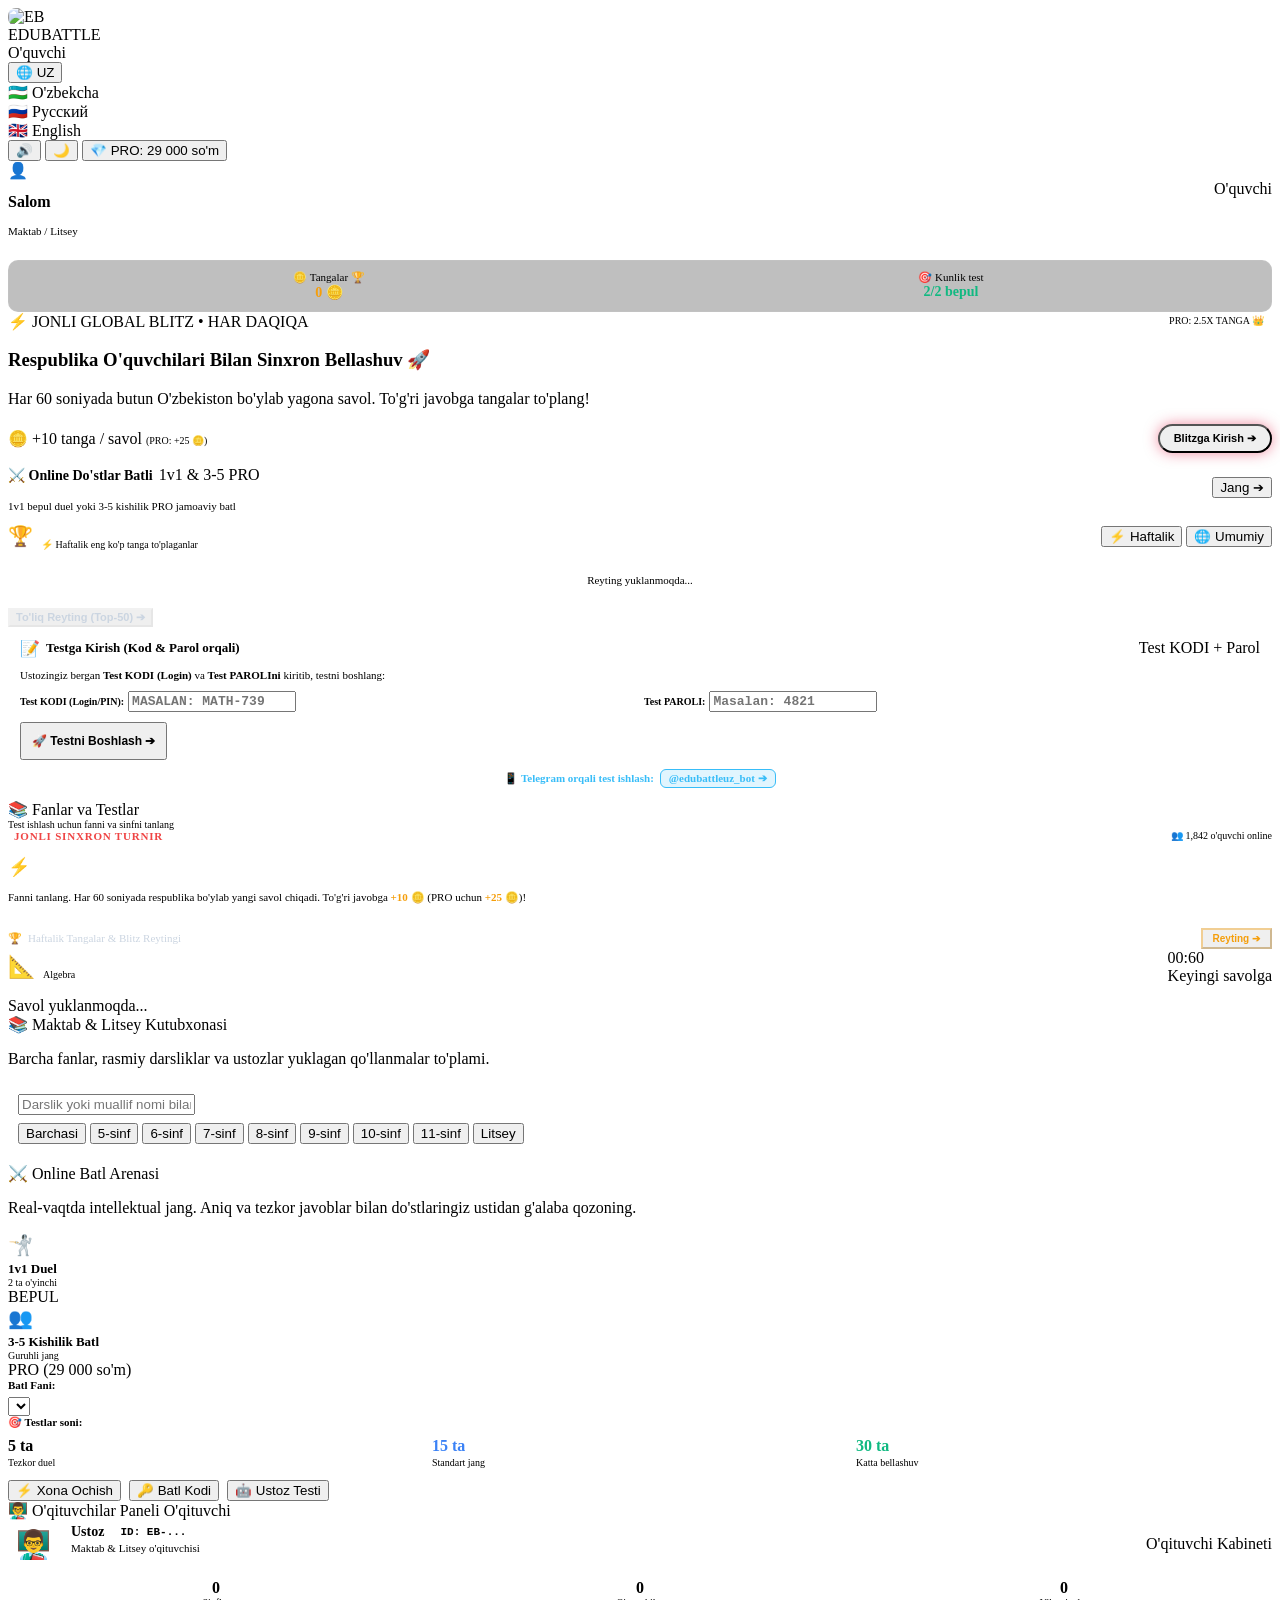
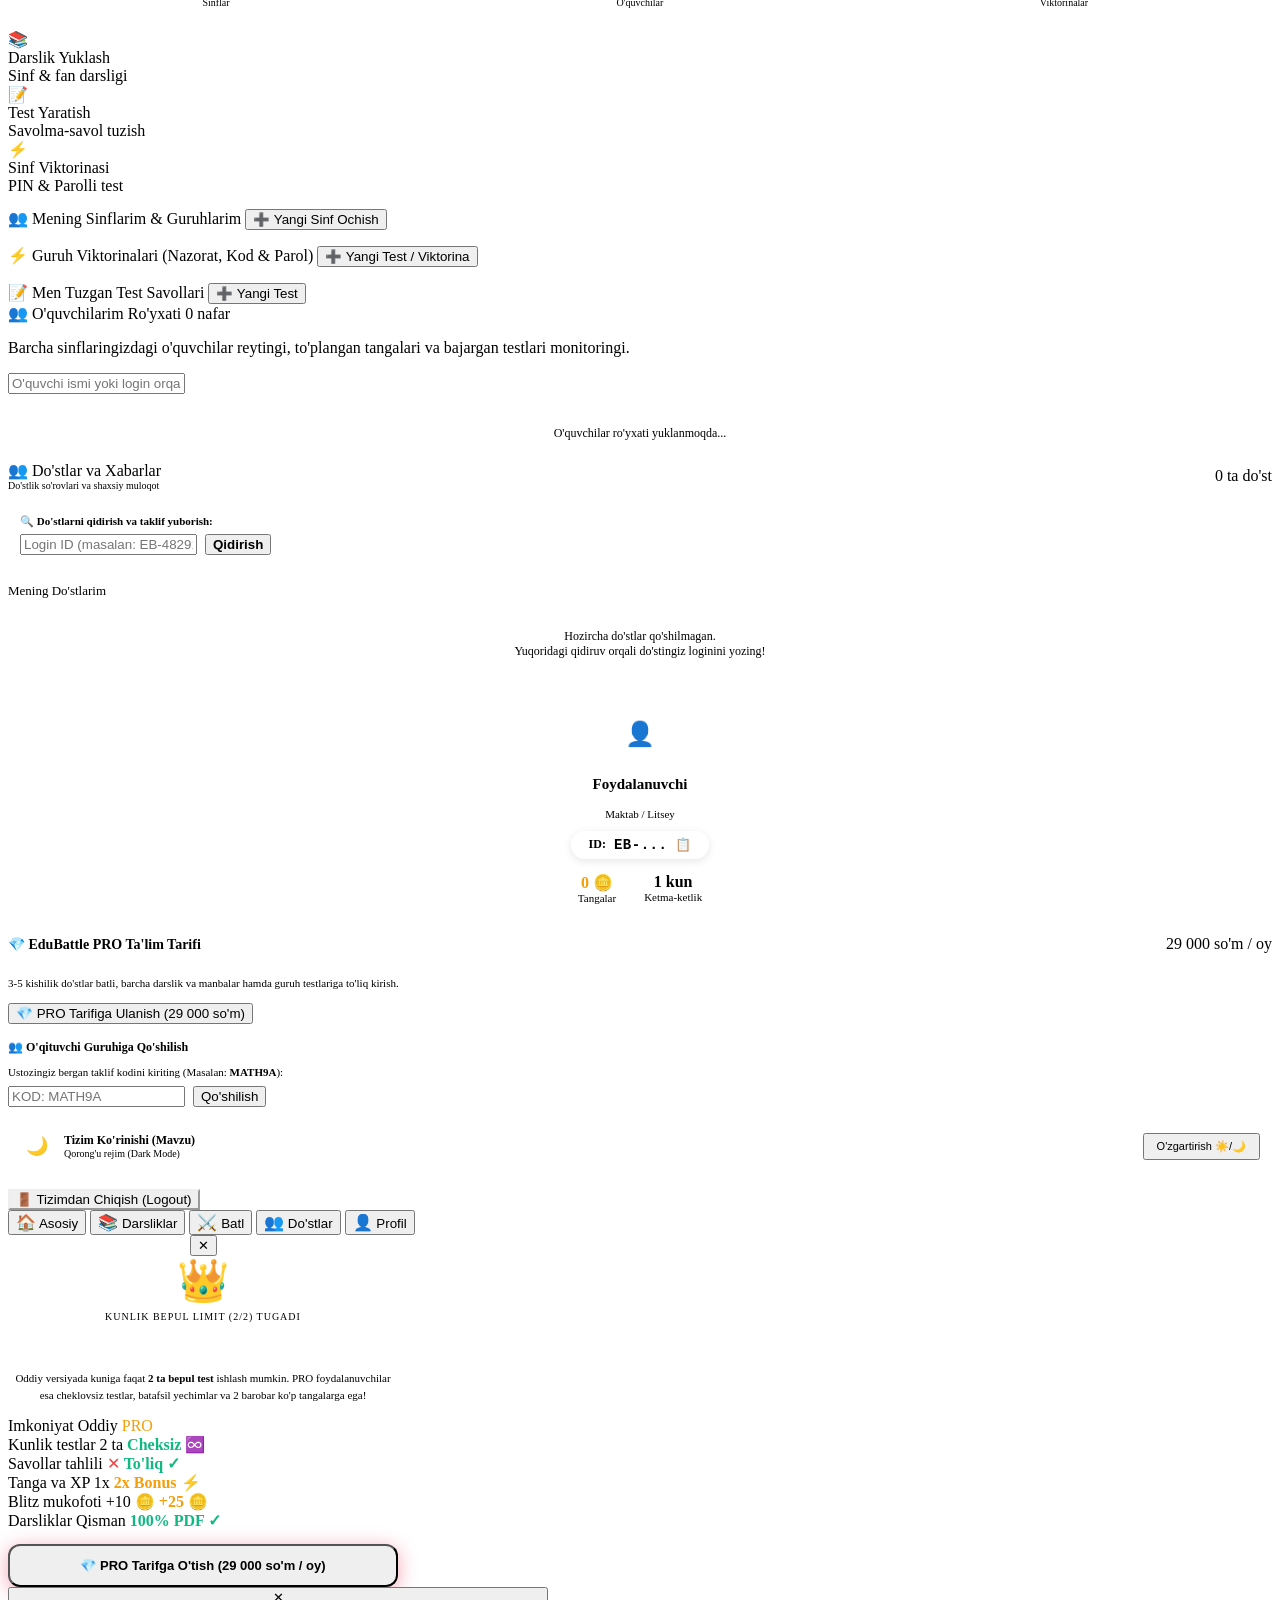
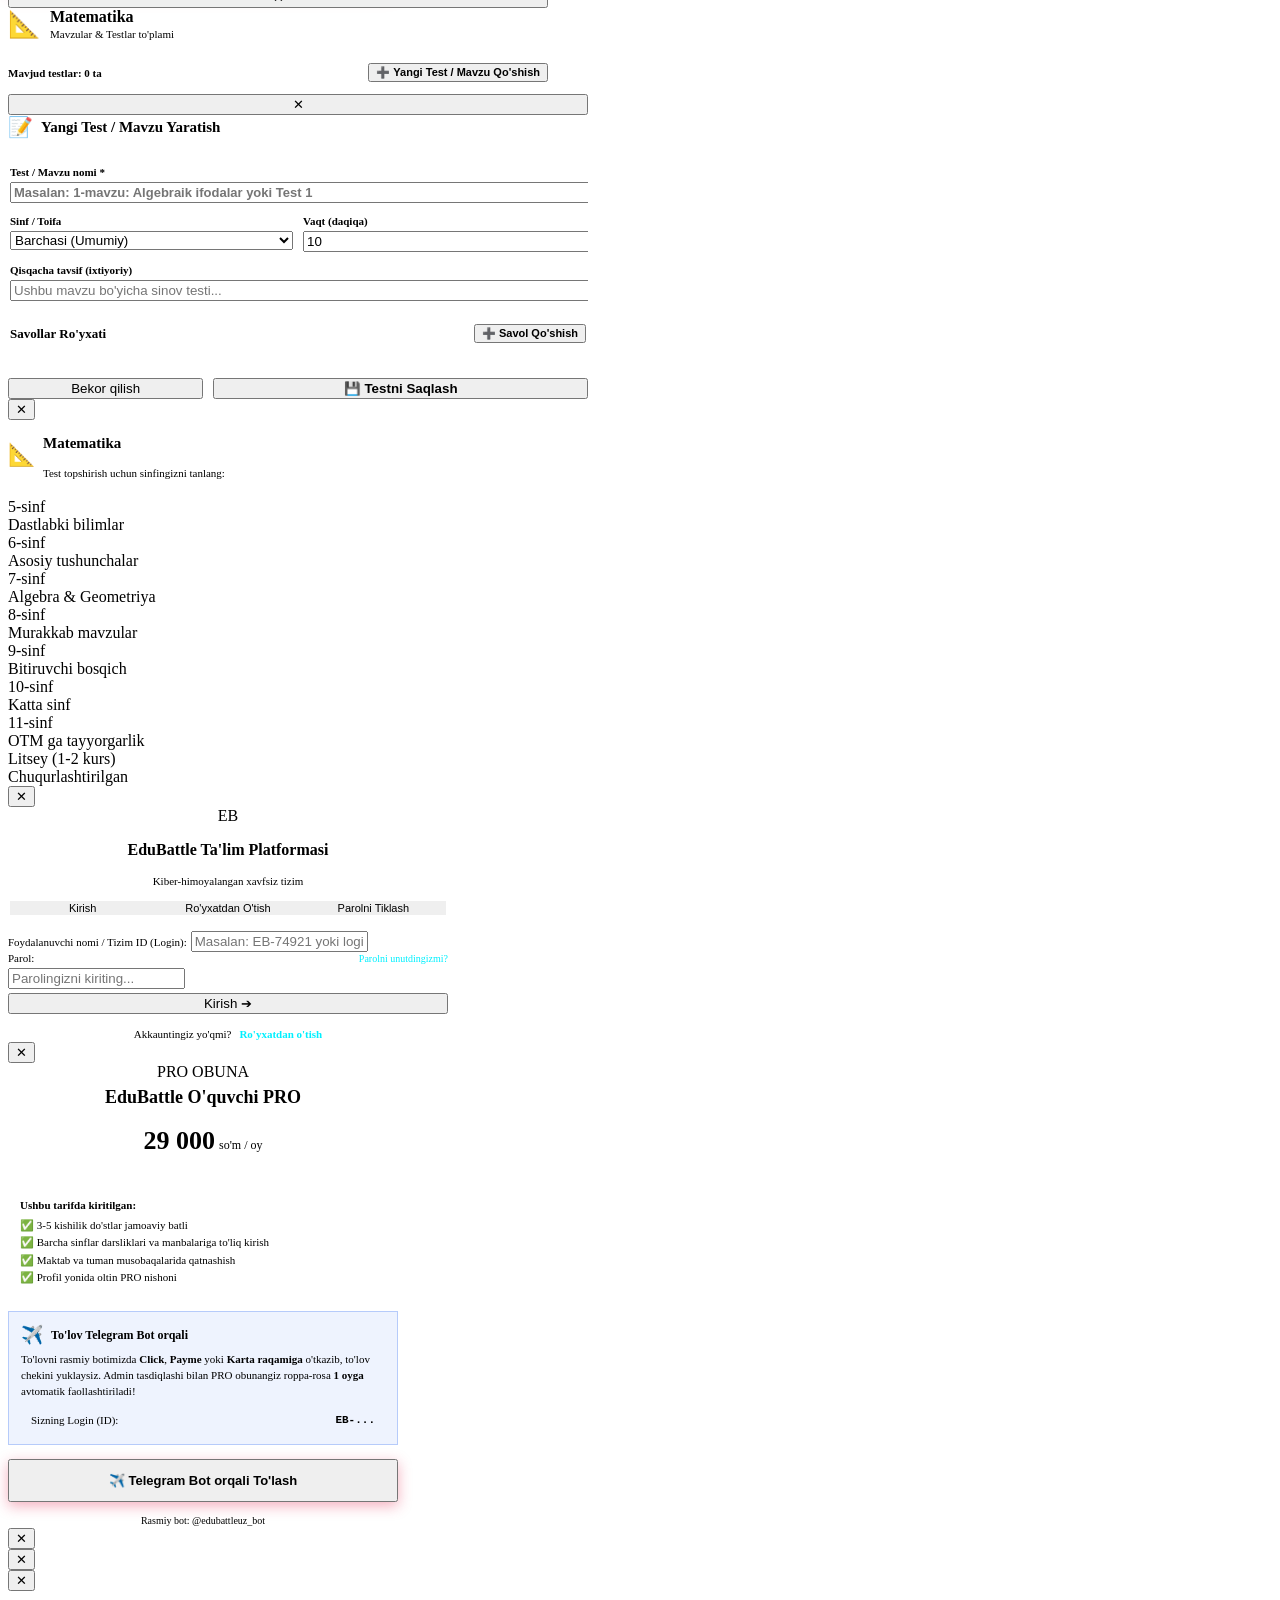
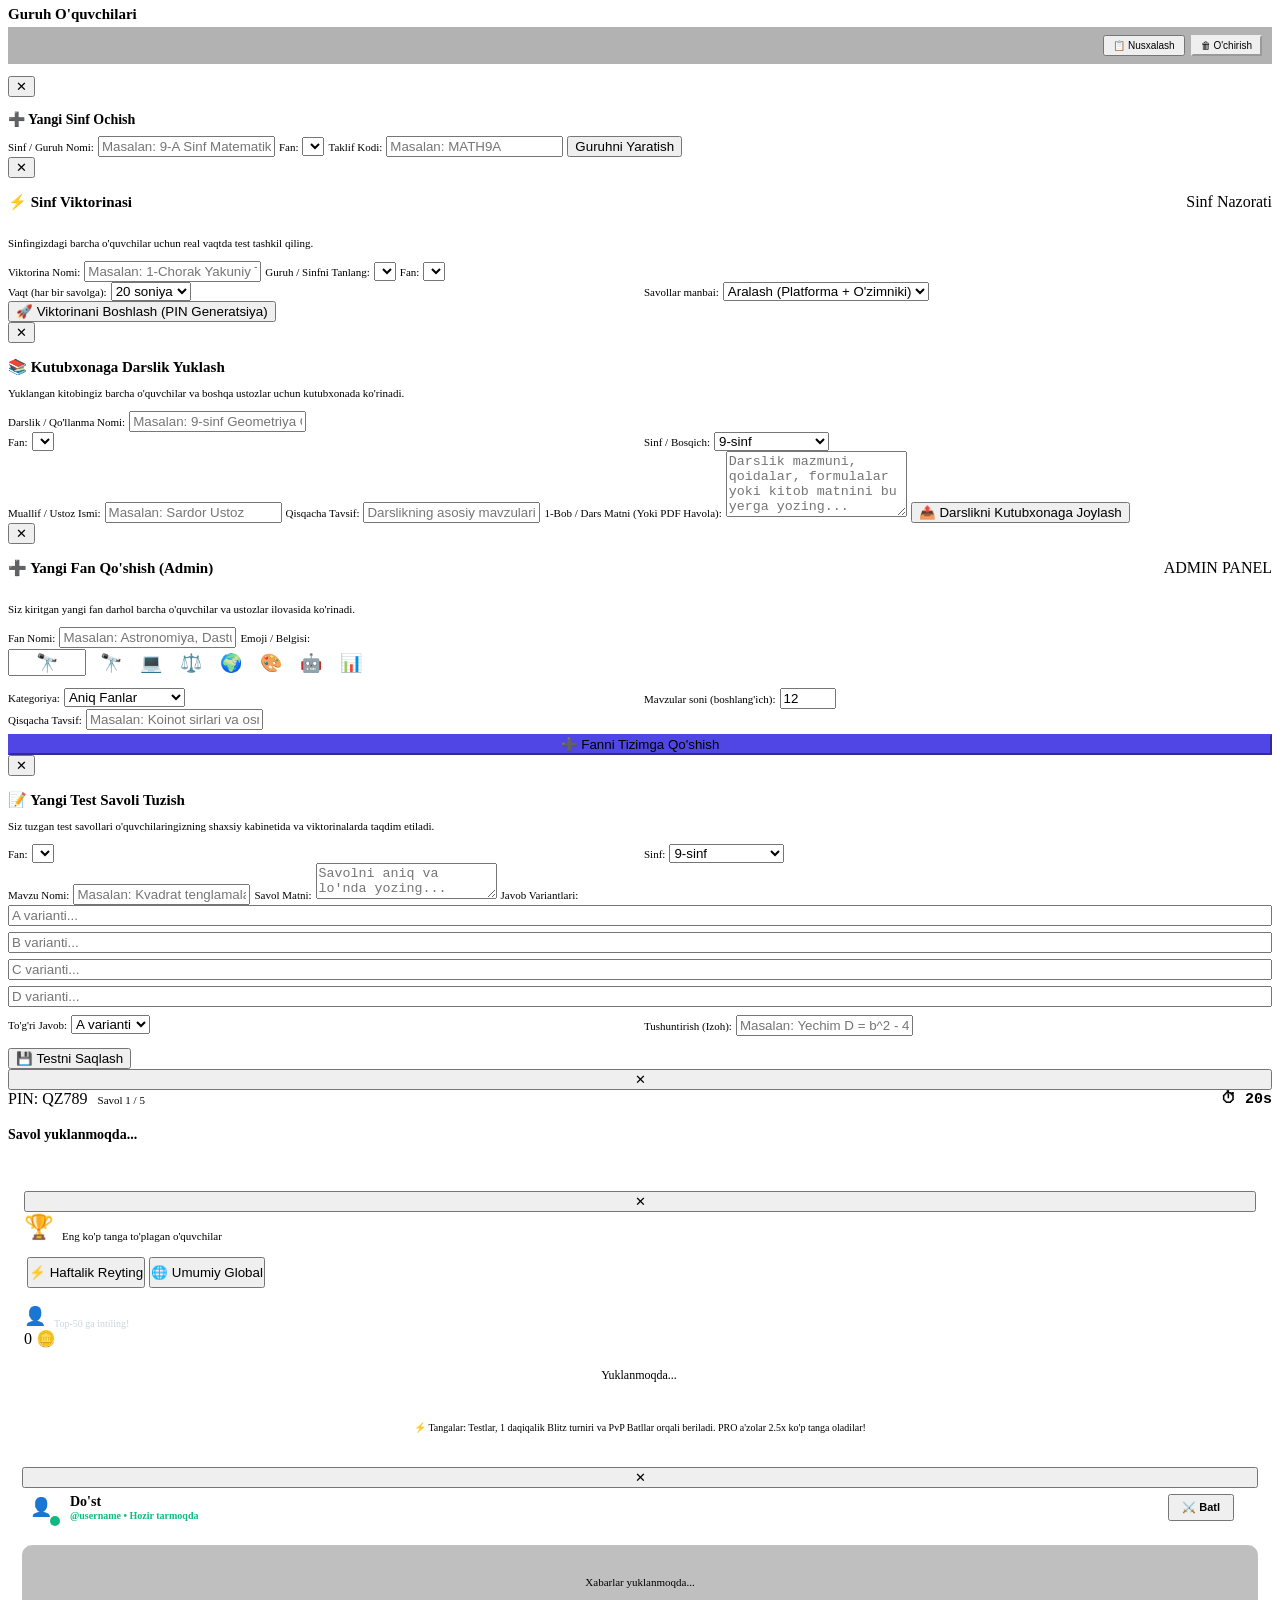
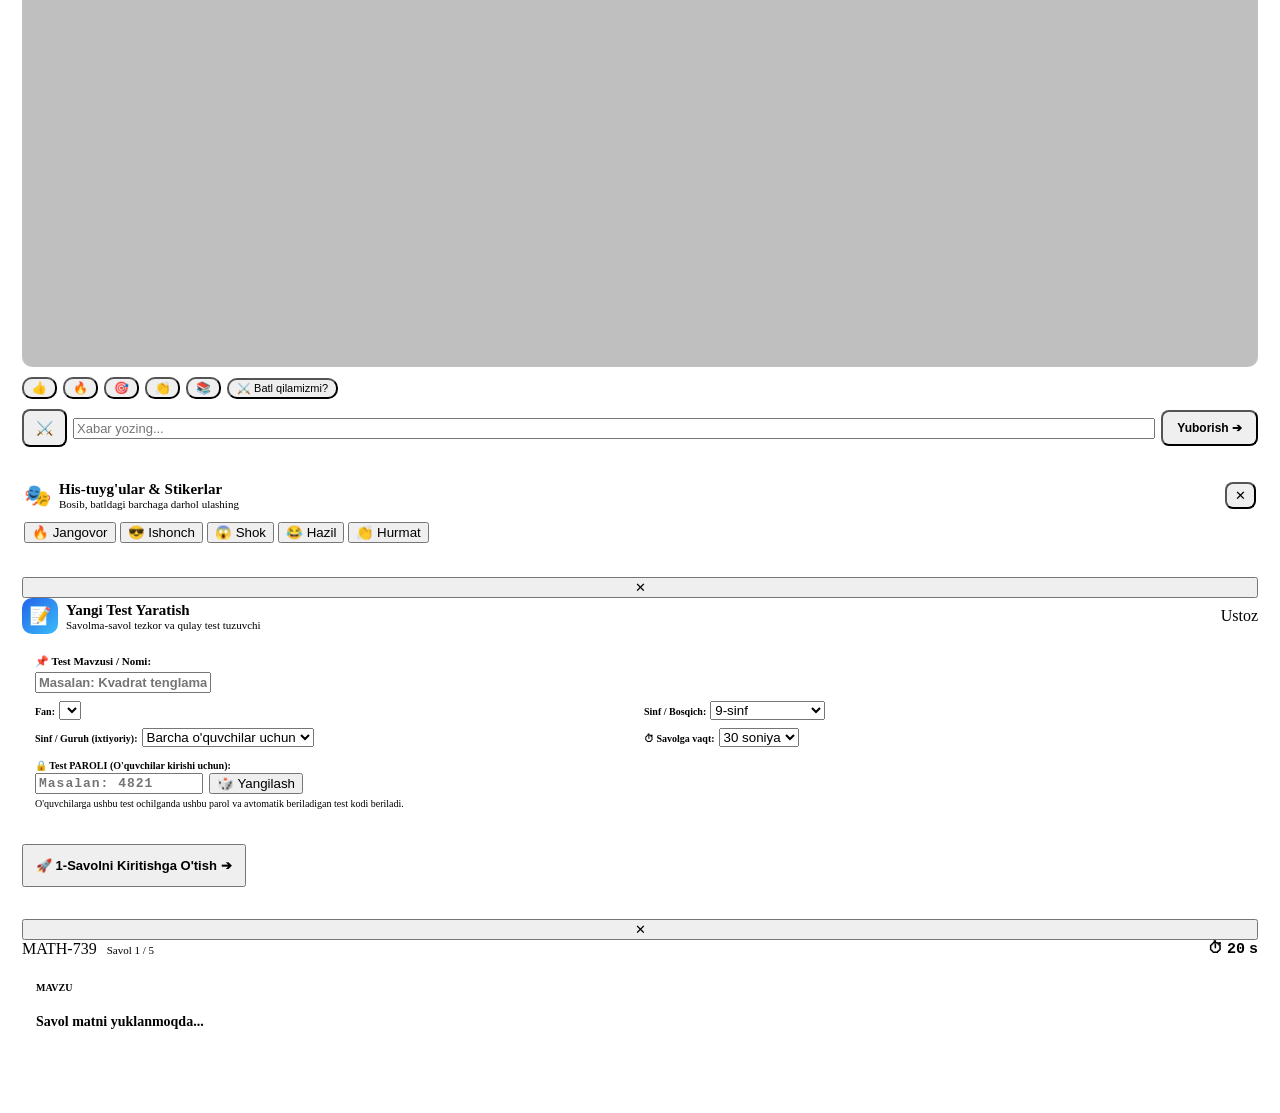
==== frontend/index.html @ 8aec0410 "Allow students to choose 5, 15, or 30 questions for battles in Batl section" ====
<!DOCTYPE html>
<html lang="uz">
<head>
  <meta charset="UTF-8">
  <meta name="viewport" content="width=device-width, initial-scale=1.0, maximum-scale=1.0, user-scalable=no, viewport-fit=cover">
  <title>EduBattle - Maktab & Litsey Ta'lim Tizimi</title>

  <!-- PWA & Mobile Meta Tags -->
  <link rel="manifest" href="/manifest.json">
  <meta name="theme-color" content="#090a0f">
  <meta name="apple-mobile-web-app-capable" content="yes">
  <meta name="apple-mobile-web-app-status-bar-style" content="black-translucent">
  <meta name="apple-mobile-web-app-title" content="EduBattle">
  <link rel="apple-touch-icon" href="/icons/icon-192.png">
  <link rel="icon" type="image/png" href="/icons/icon-192.png">

  <!-- Minimalist Modern Stylesheet (Red/Black/Green) -->
  <link rel="stylesheet" href="/css/style.css?v=20261111_1040">

  <!-- Telegram WebApp SDK -->
  <script src="https://telegram.org/js/telegram-web-app.js"></script>
  <script>
    // Immediate early theme application to prevent flash of wrong theme
    (function() {
      try {
        var savedTheme = localStorage.getItem('edubattle_theme') || 'dark';
        document.documentElement.setAttribute('data-theme', savedTheme);
      } catch (e) {}
    })();

    // Force unregister stale service workers and clear browser caches immediately
    if ('serviceWorker' in navigator) {
      navigator.serviceWorker.getRegistrations().then(function(registrations) {
        for (var r of registrations) r.unregister();
      });
    }
    if ('caches' in window) {
      caches.keys().then(function(names) {
        for (var name of names) caches.delete(name);
      });
    }

    window.onerror = function(msg, url, line, col, error) {
      console.error("Global JS Error:", msg, "at", url, ":", line, ":", col);
      var errBox = document.getElementById('debugErrorBanner');
      if (!errBox) {
        errBox = document.createElement('div');
        errBox.id = 'debugErrorBanner';
        errBox.style = "position:fixed;bottom:0;left:0;right:0;background:#e11d48;color:#fff;padding:8px 12px;z-index:999999;font-size:11px;font-family:monospace;border-top:2px solid #fff;";
        document.body.appendChild(errBox);
      }
      errBox.textContent = "⚠️ Xatolik: " + msg + " (" + (url ? url.split('/').pop() : '') + ":" + line + ")";
    };
  </script>

  <style id="antiNetlifyWatermark">
    #nl-badge-frame,
    iframe[id*="nl-badge"],
    iframe[src*="netlify"],
    div[id*="netlify"],
    div[class*="netlify"],
    .netlify-badge,
    [data-netlify-badge],
    netlify-drawer,
    #netlify-drawer,
    [class*="netlify-drawer"],
    [id*="netlify-feedback"],
    [class*="netlify-feedback"] {
      display: none !important;
      visibility: hidden !important;
      opacity: 0 !important;
      pointer-events: none !important;
      width: 0 !important;
      height: 0 !important;
      position: absolute !important;
      top: -9999px !important;
      left: -9999px !important;
      z-index: -999999 !important;
    }
  </style>
  <script id="antiNetlifyScript">
    (function() {
      function removeNetlifyBadge() {
        var sels = [
          '#nl-badge-frame',
          'iframe[id*="nl-badge"]',
          'iframe[src*="netlify"]',
          'div[id*="netlify"]',
          'div[class*="netlify"]',
          '.netlify-badge',
          '[data-netlify-badge]',
          'netlify-drawer',
          '#netlify-drawer',
          '[class*="netlify-drawer"]',
          '[id*="netlify-feedback"]',
          '[class*="netlify-feedback"]'
        ];
        for (var i = 0; i < sels.length; i++) {
          var nodes = document.querySelectorAll(sels[i]);
          for (var j = 0; j < nodes.length; j++) {
            try { nodes[j].remove(); } catch (e) {
              nodes[j].style.setProperty('display', 'none', 'important');
              nodes[j].style.setProperty('visibility', 'hidden', 'important');
              nodes[j].style.setProperty('opacity', '0', 'important');
              nodes[j].style.setProperty('pointer-events', 'none', 'important');
            }
          }
        }
      }
      removeNetlifyBadge();
      if (document.readyState === 'loading') {
        document.addEventListener('DOMContentLoaded', removeNetlifyBadge);
      }
      window.addEventListener('load', removeNetlifyBadge);
      try {
        var obs = new MutationObserver(removeNetlifyBadge);
        obs.observe(document.documentElement, { childList: true, subtree: true });
      } catch (e) {}
    })();
  </script>

</head>
<body>

  <div class="app-wrapper">
    <div class="phone-container">
      
      <!-- App Header with Global Back Button -->
      <header class="app-header">
        <div style="display:flex; align-items:center; gap:8px;">
          <button id="appGlobalBackBtn" class="btn-back-nav" onclick="goBackHistory()" style="display:none;" title="Ortga qaytish">
            <span data-i18n="btn_back">‹ Ortga</span>
          </button>
          <div class="brand-box" onclick="handleBrandClick()">
            <div class="brand-badge" style="padding:0; overflow:hidden;"><img src="/icons/icon-192.png" alt="EB" style="width:100%; height:100%; border-radius:8px; object-fit:cover;"></div>
            <div>
              <div class="brand-title">EDUBATTLE</div>
              <div class="brand-role-indicator" id="headerRoleBadge" data-i18n="role_student">O'quvchi</div>
            </div>
          </div>
        </div>

        <div class="header-right">
          <!-- Language Selector -->
          <div class="lang-selector-dropdown">
            <button class="lang-btn" onclick="toggleLangDropdown()" id="currentLangBtn" title="Tilni tanlash / Выбор языка / Language">
              🌐 <span id="currentLangLabel">UZ</span>
            </button>
            <div class="lang-dropdown-menu" id="langDropdownMenu">
              <div class="lang-option active" data-lang="uz" onclick="setAppLanguage('uz')">🇺🇿 O'zbekcha</div>
              <div class="lang-option" data-lang="ru" onclick="setAppLanguage('ru')">🇷🇺 Русский</div>
              <div class="lang-option" data-lang="en" onclick="setAppLanguage('en')">🇬🇧 English</div>
            </div>
          </div>

          <!-- Sound / Audio Mute/Unmute Toggle -->
          <button class="header-icon-btn" onclick="toggleAudio()" id="headerAudioBtn" title="Ovoz: Yoqilgan / Sound ON">
            <span id="audioIcon">🔊</span>
          </button>

          <!-- Theme Toggle (Light / Dark) -->
          <button class="header-icon-btn" onclick="toggleTheme()" id="headerThemeBtn" title="Rejim: Qorong'u / Yoruq">
            <span id="themeIcon">🌙</span>
          </button>


          <!-- PRO Tariff Pill -->
          <button class="header-pro-pill" onclick="handleHeaderProClick()" id="headerProPill">
            <span>💎 PRO: <span class="dynamic-pro-price">29 000 so'm</span></span>
          </button>

          <!-- User profile btn -->
          <div class="user-badge-btn" onclick="navigateTo('profile')" title="Mening profilim">
            <span id="headerUserAvatar">👤</span>
          </div>
        </div>
      </header>

      <!-- Main App Content -->
      <main class="app-content">

        <!-- ================= VIEW 1: HOME (DASHBOARD) ================= -->
        <section id="view-home" class="view-section active">
          
          <!-- Student/Teacher Greeting Card -->
          <div class="minimal-card highlight-red">
            <div style="display:flex; justify-content:space-between; align-items:flex-start;">
              <div>
                <h2 style="font-size:16px; font-weight:800; color:var(--text-primary);" id="homeGreetingName">Salom</h2>
                <p style="font-size:11px; color:var(--text-muted); margin-top:2px;" id="homeGreetingMeta">Maktab / Litsey</p>
              </div>
              <span class="tag tag-red" id="homeUserTag">O'quvchi</span>
            </div>

            <!-- Coins & Daily Limit Status -->
            <div style="margin-top:12px; display:grid; grid-template-columns: repeat(2, 1fr); gap:10px; background:rgba(0,0,0,0.25); padding:10px 14px; border-radius:10px; border:1px solid rgba(255,255,255,0.05); text-align:center;">
              <div onclick="showLeaderboardModal('weekly')" style="cursor:pointer;" title="Haftalik va umumiy tangalar reytingi">
                <div style="font-size:11px; color:var(--text-muted);">🪙 Tangalar 🏆</div>
                <div style="font-size:14px; font-weight:800; color:#f59e0b;"><span id="homeCoinsText">0</span> 🪙</div>
              </div>
              <div onclick="checkDailyTestLimit()" style="cursor:pointer;" title="Kunlik bepul test limiti">
                <div style="font-size:11px; color:var(--text-muted);">🎯 Kunlik test</div>
                <div style="font-size:14px; font-weight:800; color:#10b981;" id="homeDailyLimitText">2/2 bepul</div>
              </div>
            </div>
          </div>

          <!-- SATELBEK-STYLE JONLI BLITZ HERO BANNER -->
          <div class="satelbek-hero-banner" onclick="navigateTo('blitz')">
            <div style="display:flex; justify-content:space-between; align-items:flex-start;">
              <div class="hero-glow-tag">
                <span class="live-dot-pulse"></span>
                <span>⚡ JONLI GLOBAL BLITZ • HAR DAQIQA</span>
              </div>
              <span class="pro-tag-mini" style="font-size:10px; padding:3px 8px;">PRO: 2.5X TANGA 👑</span>
            </div>
            <h3 class="hero-banner-title">
              Respublika O'quvchilari Bilan Sinxron Bellashuv 🚀
            </h3>
            <p class="hero-banner-desc">
              Har 60 soniyada butun O'zbekiston bo'ylab yagona savol. To'g'ri javobga tangalar to'plang!
            </p>
            <div style="display:flex; align-items:center; justify-content:space-between; margin-top:10px;">
              <div class="hero-reward-pill">
                <span>🪙 +10 tanga / savol</span>
                <span style="color:var(--text-muted); font-size:10px;">(PRO: +25 🪙)</span>
              </div>
              <button class="btn btn-red btn-sm" style="font-size:11px; font-weight:800; padding:6px 14px; border-radius:20px; box-shadow:0 0 14px rgba(225,29,72,0.5);">
                Blitzga Kirish ➔
              </button>
            </div>
          </div>

          <!-- Quick Action: Online Battle Banner -->
          <div class="minimal-card highlight-green" style="display:flex; justify-content:space-between; align-items:center; cursor:pointer;" onclick="navigateTo('battle')">
            <div>
              <div style="display:flex; align-items:center; gap:6px;">
                <h3 style="font-size:14px; font-weight:800; color:var(--text-primary);">⚔️ Online Do'stlar Batli</h3>
                <span class="tag tag-green">1v1 & 3-5 PRO</span>
              </div>
              <p style="font-size:11px; color:var(--text-muted); margin-top:2px;">
                1v1 bepul duel yoki 3-5 kishilik PRO jamoaviy batl
              </p>
            </div>
            <button class="btn btn-green btn-sm">Jang ➔</button>
          </div>

          <!-- SATELBEK-STYLE LEADERBOARD (HAFTALIK VA UMUMIY TANGALAR REYTINGI) -->
          <div class="satelbek-leaderboard-card">
            <div style="display:flex; justify-content:space-between; align-items:center; margin-bottom:12px;">
              <div style="display:flex; align-items:center; gap:8px;">
                <span style="font-size:20px;">🏆</span>
                <div>
                  <h3 style="font-size:14px; font-weight:800; color:#fff; margin:0;">Tangalar Reytingi</h3>
                  <div style="font-size:10px; color:var(--text-muted);" id="homeLeaderboardSub">⚡ Haftalik eng ko'p tanga to'plaganlar</div>
                </div>
              </div>

              <!-- Segmented Toggle: Haftalik / Umumiy -->
              <div class="lb-period-switch">
                <button class="lb-switch-btn active" id="homeLbSwitch_weekly" onclick="switchHomeLeaderboardPeriod('weekly')">⚡ Haftalik</button>
                <button class="lb-switch-btn" id="homeLbSwitch_all_time" onclick="switchHomeLeaderboardPeriod('all_time')">🌐 Umumiy</button>
              </div>
            </div>

            <!-- Top 3 List Container -->
            <div id="homeLeaderboardList" style="display:flex; flex-direction:column; gap:8px;">
              <div style="text-align:center; padding:12px; color:var(--text-muted); font-size:11px;">Reyting yuklanmoqda...</div>
            </div>

            <!-- View Full Leaderboard (Top-50) Button -->
            <button class="btn btn-outline btn-block btn-sm" onclick="showLeaderboardModal()" style="margin-top:10px; font-size:11px; font-weight:700; border-color:rgba(255,255,255,0.12); color:#cbd5e1;">
              To'liq Reyting (Top-50) ➔
            </button>
          </div>

          <!-- Student Actions Grid (Join Group & Take Test) -->
          <div class="home-actions-grid">
            <!-- Student Action 1: Ustoz Guruhiga Qo'shilish (Vaqtinchalik yashirilgan) -->
            <div class="minimal-card highlight-green" id="homeGroupJoinCard" style="display:none !important; padding:12px; margin-bottom:0;">
              <div style="display:flex; justify-content:space-between; align-items:center; margin-bottom:6px;">
                <div style="display:flex; align-items:center; gap:6px;">
                  <span style="font-size:16px;">👥</span>
                  <h4 style="font-size:13px; font-weight:800; color:var(--text-primary); margin:0;" data-i18n="join_group_title">Ustoz Guruhiga / Sinfga Qo'shilish</h4>
                </div>
                <span class="tag tag-green">Guruh Kodi</span>
              </div>
              <p style="font-size:11px; color:var(--text-muted); margin-bottom:8px;">
                Ustozingiz bergan <b>Guruh KODI / Parolini</b> kiriting (Masalan: <b>MATH9A</b>, <b>ASOEE</b>):
              </p>
              <div style="display:flex; gap:8px;">
                <input type="text" id="homeJoinGroupCodeInput" class="input-field" placeholder="Masalan: MATH9A" data-i18n-ph="enter_group_code" style="margin-bottom:0; text-transform:uppercase; font-family:monospace; font-weight:800; font-size:13px;">
                <button class="btn btn-green btn-sm" onclick="studentJoinGroupFromHome()" style="white-space:nowrap; font-weight:700;" data-i18n="btn_join_group">
                  ➕ A'zo Bo'lish
                </button>
              </div>
              <div id="homeJoinedGroupsContainer" style="margin-top:8px;"></div>
            </div>

            <!-- Student Action 2: Testga Kirish (Kod va Parol orqali test ishlash) -->
            <div class="minimal-card highlight-red" style="padding:12px; margin-bottom:0;">
              <div style="display:flex; justify-content:space-between; align-items:center; margin-bottom:6px;">
                <div style="display:flex; align-items:center; gap:6px;">
                  <span style="font-size:16px;">📝</span>
                  <h4 style="font-size:13px; font-weight:800; color:var(--text-primary); margin:0;" data-i18n="section_teacher_tests">Testga Kirish (Kod & Parol orqali)</h4>
                </div>
                <span class="tag tag-red">Test KODI + Parol</span>
              </div>
              <p style="font-size:11px; color:var(--text-muted); margin-bottom:10px;">
                Ustozingiz bergan <b>Test KODI (Login)</b> va <b>Test PAROLIni</b> kiritib, testni boshlang:
              </p>
              <div style="display:grid; grid-template-columns:1fr 1fr; gap:8px; margin-bottom:10px;">
                <div>
                  <label style="font-size:10px; color:var(--text-secondary); font-weight:700;">Test KODI (Login/PIN):</label>
                  <input type="text" id="quickQuizPinInput" class="input-field" placeholder="Masalan: MATH-739" data-i18n-ph="enter_test_pin" style="margin-bottom:0; text-transform:uppercase; font-family:monospace; font-weight:800; font-size:13px;">
                </div>
                <div>
                  <label style="font-size:10px; color:var(--text-secondary); font-weight:700;">Test PAROLI:</label>
                  <input type="text" id="quickQuizPasscodeInput" class="input-field" placeholder="Masalan: 4821" data-i18n-ph="enter_test_pass" style="margin-bottom:0; font-family:monospace; font-weight:800; font-size:13px;">
                </div>
              </div>
              <button class="btn btn-red btn-block" onclick="startStudentQuizWithCredentials()" style="font-weight:800; font-size:12px; padding:10px;" data-i18n="btn_start_test">
                🚀 Testni Boshlash ➔
              </button>
              <div style="margin-top:8px; text-align:center;">
                <a href="https://t.me/edubattleuz_bot" target="_blank" style="display:inline-flex; align-items:center; gap:6px; font-size:11px; color:#38bdf8; text-decoration:none; font-weight:700;">
                  <span>📱 Telegram orqali test ishlash:</span>
                  <span style="background:rgba(56,189,248,0.15); border:1px solid #38bdf8; padding:2px 8px; border-radius:6px;">@edubattleuz_bot ➔</span>
                </a>
              </div>
            </div>
          </div>

          <!-- Subjects Section (Fanni bosganda sinf tanlanadi) -->
          <div class="section-label" style="display:flex; justify-content:space-between; align-items:center;">
            <div>
              <span>📚 Fanlar va Testlar</span>
              <div style="font-size:10px; color:var(--text-muted); font-weight:400;">Test ishlash uchun fanni va sinfni tanlang</div>
            </div>
            <button class="btn btn-sm" id="btnHomeAddSubject" style="display:none; font-size:10px; padding:3px 8px; background:#4f46e5; border-color:#4f46e5; color:#fff;" onclick="openAddSubjectModal()">➕ Yangi Fan Qo'shish</button>
          </div>

          <div class="subjects-list" id="homeSubjectsGrid">
            <!-- Dynamic Subjects -->
          </div>


        </section>

        <!-- ================= VIEW 1.5: JONLI GLOBAL BLITZ TURNIR ================= -->
        <section id="view-blitz" class="view-section">
          <!-- Blitz Hero Card -->
          <div class="blitz-hero-card">
            <div style="display:flex; justify-content:space-between; align-items:center; margin-bottom:10px;">
              <div style="display:flex; align-items:center; gap:6px;">
                <span class="live-dot-pulse"></span>
                <span style="font-size:11px; font-weight:800; color:#ef4444; text-transform:uppercase; letter-spacing:0.8px;">Jonli Sinxron Turnir</span>
              </div>
              <span class="tag tag-green" style="font-size:10px;">👥 1,842 o'quvchi online</span>
            </div>
            
            <h2 style="font-size:18px; font-weight:900; color:#fff; line-height:1.2; margin-bottom:4px;">
              ⚡ 1 Daqiqalik Global Blitz
            </h2>
            <p style="font-size:11px; color:var(--text-muted); margin-bottom:12px; line-height:1.4;">
              Fanni tanlang. Har 60 soniyada respublika bo'ylab yangi savol chiqadi. To'g'ri javobga <b style="color:#f59e0b;">+10 🪙</b> (PRO uchun <b style="color:#f59e0b;">+25 🪙</b>)!
            </p>

            <!-- Subject Chips -->
            <div class="blitz-subject-chips" id="blitzSubjectChips">
              <!-- Rendered via JS -->
            </div>

            <!-- Blitz Leaderboard Quick Link -->
            <div style="margin-top:12px; padding-top:10px; border-top:1px solid rgba(255,255,255,0.08); display:flex; justify-content:space-between; align-items:center;">
              <div style="font-size:11px; color:#cbd5e1; display:flex; align-items:center; gap:6px;">
                <span>🏆</span>
                <span>Haftalik Tangalar & Blitz Reytingi</span>
              </div>
              <button class="btn btn-outline btn-sm" onclick="showLeaderboardModal('weekly')" style="font-size:10px; padding:3px 10px; border-color:rgba(245,158,11,0.4); color:#f59e0b; font-weight:700;">
                Reyting ➔
              </button>
            </div>
          </div>

          <!-- Blitz Question Arena Card -->
          <div class="blitz-arena-card" id="blitzArenaCard">
            <div style="display:flex; justify-content:space-between; align-items:center; margin-bottom:12px;">
              <div style="display:flex; align-items:center; gap:8px;">
                <span style="font-size:22px;" id="blitzSubjectIcon">📐</span>
                <div>
                  <div style="font-size:13px; font-weight:800; color:#fff;" id="blitzSubjectName">Matematika</div>
                  <div style="font-size:10px; color:var(--text-muted);" id="blitzChapterTitle">Algebra</div>
                </div>
              </div>

              <!-- Sync 60s Countdown Timer -->
              <div class="blitz-timer-container">
                <div class="blitz-timer-val" id="blitzTimerVal">00:60</div>
                <div class="blitz-timer-sub">Keyingi savolga</div>
              </div>
            </div>

            <!-- Question Text -->
            <div class="blitz-question-text" id="blitzQuestionText">
              Savol yuklanmoqda...
            </div>

            <!-- Options Grid -->
            <div class="blitz-options-grid" id="blitzOptionsGrid">
              <!-- Options rendered dynamically -->
            </div>

            <!-- Feedback & Explanation Box -->
            <div id="blitzFeedbackBox" style="display:none; margin-top:14px;">
              <div class="minimal-card highlight-green" id="blitzFeedbackCard" style="padding:12px; margin-bottom:0;">
                <div id="blitzFeedbackMsg" style="font-size:13px; font-weight:800; color:#fff; margin-bottom:4px;"></div>
                <div id="blitzExplanationText" style="font-size:11px; color:var(--text-secondary); line-height:1.4;"></div>
              </div>
            </div>
          </div>
        </section>

        <!-- ================= VIEW 2: KUTUBXONA (BARCHA FANLAR VA SINFLAR) ================= -->
        <section id="view-textbooks" class="view-section">
          <div class="section-label" style="display:flex; justify-content:space-between; align-items:center;">
            <span>📚 Maktab & Litsey Kutubxonasi</span>
            <div style="display:flex; gap:6px;">
              <button class="btn btn-outline btn-sm" id="btnTeacherSubjectToggle" style="display:none; font-size:10px; padding:3px 8px;" onclick="toggleTeacherLibraryFilter()">🌐 Boshqa Fanlar</button>
              <button class="btn btn-sm" id="btnAdminAddSubject" style="display:none; font-size:10px; padding:3px 8px; background:#4f46e5; border-color:#4f46e5; color:#fff;" onclick="openAddSubjectModal()">➕ Yangi Fan</button>
              <button class="btn btn-red btn-sm" id="btnUploadBookKutubxona" style="display:none; font-size:10px; padding:3px 8px;" onclick="openTeacherUploadBookModal()">➕ Darslik Yuklash</button>
            </div>
          </div>
          <p class="section-subtext">
            Barcha fanlar, rasmiy darsliklar va ustozlar yuklagan qo'llanmalar to'plami.
          </p>

          <!-- Search & Filter -->
          <div class="minimal-card" style="padding:10px; margin-bottom:10px;">
            <input type="text" id="librarySearchInput" class="input-field" placeholder="Darslik yoki muallif nomi bilan qidirish..." style="margin-bottom:8px;" oninput="onLibrarySearchInput(this.value)">
            
            <!-- Fanlar Chips Scroll -->
            <div class="subject-chips-scroll" id="librarySubjectChips"></div>

            <!-- Sinflar Pill Scroll -->
            <div class="grade-pills-scroll" id="libraryGradePills">
              <button class="grade-pill active" onclick="selectLibraryGrade('barchasi', this)">Barchasi</button>
              <button class="grade-pill" onclick="selectLibraryGrade('5-sinf', this)">5-sinf</button>
              <button class="grade-pill" onclick="selectLibraryGrade('6-sinf', this)">6-sinf</button>
              <button class="grade-pill" onclick="selectLibraryGrade('7-sinf', this)">7-sinf</button>
              <button class="grade-pill" onclick="selectLibraryGrade('8-sinf', this)">8-sinf</button>
              <button class="grade-pill" onclick="selectLibraryGrade('9-sinf', this)">9-sinf</button>
              <button class="grade-pill" onclick="selectLibraryGrade('10-sinf', this)">10-sinf</button>
              <button class="grade-pill" onclick="selectLibraryGrade('11-sinf', this)">11-sinf</button>
              <button class="grade-pill" onclick="selectLibraryGrade('litsey', this)">Litsey</button>
            </div>
          </div>

          <div id="booksListContainer">
            <!-- Dynamic Books Cards -->
          </div>
        </section>

        <!-- ================= VIEW 3: ONLINE BATL ================= -->
        <section id="view-battle" class="view-section">
          
          <!-- Lobby Screen -->
          <div id="battleLobbyScreen">
            <div class="section-label">
              <span>⚔️ Online Batl Arenasi</span>
            </div>
            <p class="section-subtext">
              Real-vaqtda intellektual jang. Aniq va tezkor javoblar bilan do'stlaringiz ustidan g'alaba qozoning.
            </p>

            <!-- Mode Selector -->
            <div class="battle-modes-row">
              <div class="battle-mode-choice selected" id="mode1v1Card" onclick="selectBattleMode('1v1')">
                <div style="font-size:20px; margin-bottom:4px;">🤺</div>
                <div style="font-size:13px; font-weight:800;">1v1 Duel</div>
                <div style="font-size:10px; color:var(--text-muted);">2 ta o'yinchi</div>
                <span class="tag tag-subtle" style="margin-top:6px;">BEPUL</span>
              </div>

              <div class="battle-mode-choice" id="modeProCard" onclick="selectBattleMode('pro_3_5')">
                <div style="font-size:20px; margin-bottom:4px;">👥</div>
                <div style="font-size:13px; font-weight:800;">3-5 Kishilik Batl</div>
                <div style="font-size:10px; color:var(--text-muted);">Guruhli jang</div>
                <span class="tag tag-red" style="margin-top:6px;">PRO (<span class="dynamic-pro-price">29 000 so'm</span>)</span>
              </div>
            </div>

            <!-- Subject Selection -->
            <div class="minimal-card">
              <label style="font-size:11px; font-weight:700; color:var(--text-secondary); display:block; margin-bottom:6px;">Batl Fani:</label>
              <select id="battleSubjectSelect" class="input-field" style="margin-bottom:0;"></select>
            </div>

            <!-- Question Count Selection (5, 15, 30 talik testlar) -->
            <div class="minimal-card">
              <label style="font-size:11px; font-weight:700; color:var(--text-secondary); display:block; margin-bottom:8px;">🎯 Testlar soni:</label>
              <div style="display:grid; grid-template-columns:repeat(3, 1fr); gap:8px;">
                <div class="battle-qcount-choice selected" id="qCount5Btn" onclick="selectBattleQuestionCount(5)">
                  <div style="font-size:16px; font-weight:900; color:var(--accent-red);">5 ta</div>
                  <div style="font-size:10px; color:var(--text-muted); margin-top:2px;">Tezkor duel</div>
                </div>
                <div class="battle-qcount-choice" id="qCount15Btn" onclick="selectBattleQuestionCount(15)">
                  <div style="font-size:16px; font-weight:900; color:#3b82f6;">15 ta</div>
                  <div style="font-size:10px; color:var(--text-muted); margin-top:2px;">Standart jang</div>
                </div>
                <div class="battle-qcount-choice" id="qCount30Btn" onclick="selectBattleQuestionCount(30)">
                  <div style="font-size:16px; font-weight:900; color:#10b981;">30 ta</div>
                  <div style="font-size:10px; color:var(--text-muted); margin-top:2px;">Katta bellashuv</div>
                </div>
              </div>
            </div>

            <!-- Pro slider -->
            <div class="minimal-card" id="proPlayerCountBox" style="display:none;">
              <div style="display:flex; justify-content:space-between; font-size:11px; font-weight:700; margin-bottom:6px;">
                <span>Ishtirokchilar soni:</span>
                <span id="proPlayerCountLabel" style="color:var(--accent-red); font-weight:800;">4 kishi</span>
              </div>
              <input type="range" id="proPlayerRange" min="3" max="5" value="4" oninput="updateProPlayerCount(this.value)" style="width:100%; accent-color:var(--accent-red);">
            </div>

            <div style="display:flex; gap:8px; margin-top:12px;">
              <button class="btn btn-red" onclick="createBattleRoom()">⚡ Xona Ochish</button>
              <button class="btn btn-outline" onclick="promptJoinRoom()">🔑 Batl Kodi</button>
              <button class="btn btn-green" onclick="promptQuizAccess()">🤖 Ustoz Testi</button>
            </div>
          </div>

          <!-- Waiting Room Stage -->
          <div id="battleWaitingScreen" style="display:none;">
            <div class="minimal-card highlight-red" style="text-align:center;">
              <span class="tag tag-red" id="waitingRoomBadge">1v1 BATL</span>
              <h3 style="margin-top:8px; font-size:16px;">Xona Kodi: <span id="waitingRoomCode" style="color:var(--accent-red); font-family:monospace; letter-spacing:2px; font-size:20px;">BATL1234</span></h3>
              <p style="font-size:11px; color:var(--text-muted); margin-top:4px;">Do'stlaringizga ushbu kodni bering, ular xonaga qo'shilishsin.</p>

              <div class="battle-arena-players" id="waitingPlayersArena"></div>

              <div class="battle-stickers-quick-bar" style="margin: 12px 0 16px; padding: 10px 8px; background: rgba(255,255,255,0.03); border-radius: 12px; border: 1px dashed var(--border-subtle); display:flex; align-items:center; justify-content:center; gap:6px; flex-wrap:wrap;">
                <span style="font-size:11px; color:var(--text-muted); font-weight:700;">🎭 Hislar:</span>
                <button type="button" class="btn btn-outline btn-sm sticker-quick-chip" onclick="sendBattleSticker('🔥', 'Yonamiz!', 'fire')">🔥 Yonamiz!</button>
                <button type="button" class="btn btn-outline btn-sm sticker-quick-chip" onclick="sendBattleSticker('😎', 'Oson ekan!', 'flex')">😎 Oson ekan!</button>
                <button type="button" class="btn btn-outline btn-sm sticker-quick-chip" onclick="sendBattleSticker('⚡', 'Tezkor!', 'fire')">⚡ Tezkor!</button>
                <button type="button" class="btn btn-sm btn-subtle" onclick="openBattleStickerDrawer()" style="background:rgba(255,255,255,0.08); font-size:11px; padding:5px 10px; border-radius:20px;">🎭 Barchasi...</button>
              </div>

              <button class="btn btn-red" id="startBattleBtn" onclick="startBattleGame()" disabled>
                ⚔️ Batlni Boshlash
              </button>
            </div>
          </div>

          <!-- Active Battle Arena Stage -->
          <div id="battleActiveStage" style="display:none;">
            <div class="minimal-card highlight-red" style="padding:14px;">
              <div style="display:flex; justify-content:space-between; align-items:center; margin-bottom:12px;">
                <div>
                  <span style="font-size:10px; color:var(--text-muted);">Savol:</span>
                  <span id="battleQCounter" style="font-size:14px; font-weight:800; color:var(--text-primary);">1 / 5</span>
                </div>
                <div style="width:40px; height:40px; border-radius:50%; border:2px solid var(--accent-red); display:flex; align-items:center; justify-content:center; font-size:15px; font-weight:800; color:var(--accent-red);" id="battleTimerBox">15</div>
                <div>
                  <span style="font-size:10px; color:var(--text-muted);">Ochko:</span>
                  <span id="battleMyScore" style="font-size:14px; font-weight:800; color:var(--accent-green);">0</span>
                </div>
              </div>

              <div style="font-size:14px; font-weight:700; line-height:1.4; margin-bottom:14px; text-align:center; color:var(--text-primary);" id="battleQuestionText">
                Savol yuklanmoqda...
              </div>

              <div id="battleOptionsList"></div>

              <!-- Battle Emotion Stickers Bar -->
              <div class="battle-stickers-quick-bar" style="display:flex; align-items:center; justify-content:center; gap:5px; margin-top:12px; flex-wrap:wrap;">
                <button type="button" class="btn btn-outline btn-sm sticker-quick-chip" onclick="sendBattleSticker('🔥', 'Yonamiz!', 'fire')" title="Yonamiz!">🔥</button>
                <button type="button" class="btn btn-outline btn-sm sticker-quick-chip" onclick="sendBattleSticker('😎', 'Oson ekan!', 'flex')" title="Oson ekan!">😎</button>
                <button type="button" class="btn btn-outline btn-sm sticker-quick-chip" onclick="sendBattleSticker('🤯', 'Miya portladi!', 'shock')" title="Miya portladi!">🤯</button>
                <button type="button" class="btn btn-outline btn-sm sticker-quick-chip" onclick="sendBattleSticker('👏', 'Barakalla!', 'friend')" title="Barakalla!">👏</button>
                <button type="button" class="btn btn-outline btn-sm sticker-quick-chip" onclick="sendBattleSticker('😱', 'Adashdim-ku!', 'shock')" title="Adashdim-ku!">😱</button>
                <button type="button" class="btn btn-outline btn-sm sticker-quick-chip" onclick="sendBattleSticker('😂', 'Voydod!', 'fun')" title="Voydod!">😂</button>
                <button type="button" class="btn btn-sm btn-red" onclick="openBattleStickerDrawer()" style="font-size:11px; padding:5px 11px; border-radius:20px; font-weight:700; display:flex; align-items:center; gap:4px;">
                  <span>🎭</span>
                  <span>Stikerlar</span>
                </button>
              </div>

              <div style="display:flex; justify-content:space-around; background:rgba(0,0,0,0.4); padding:6px; border-radius:6px; margin-top:12px;" id="battleLiveStandings"></div>
            </div>
          </div>

          <!-- Winner Celebration Stage -->
          <div id="battleGameOverStage" style="display:none;">
            <div class="minimal-card" style="text-align:center; padding:20px 12px; border-color:var(--accent-green);">
              <div style="font-size:44px; margin-bottom:6px;">🏆</div>
              <h2 id="winnerTitle" style="color:var(--accent-green); font-size:18px; font-weight:800;">G'alaba!</h2>
              <p id="winnerSubtitle" style="color:var(--text-muted); font-size:11px; margin-top:2px;">Bellashuv yakunlandi</p>

              <div id="finalStandingsList" style="margin:14px 0; text-align:left;"></div>

              <div style="display:flex; gap:8px;">
                <button class="btn btn-red" onclick="resetBattleLobby()">Yangi Batl</button>
                <button class="btn btn-outline" onclick="navigateTo('home')">Asosiy</button>
              </div>
            </div>
          </div>

        </section>

        <!-- ================= VIEW 4: O'QITUVCHI KABINETI (Faqat O'qituvchilar Uchun) ================= -->
        <section id="view-teacher" class="view-section">
          <div class="section-label">
            <span>👨‍🏫 O'qituvchilar Paneli</span>
            <span class="tag tag-subtle" id="teacherProBadge">O'qituvchi</span>
          </div>

          <!-- Teacher Profile Info -->
          <div class="minimal-card" style="display:flex; align-items:center; gap:12px;">
            <div style="font-size:28px; background:var(--bg-elevated); padding:8px; border-radius:var(--radius-sm); border:1px solid var(--border-card);">👨‍🏫</div>
            <div style="flex:1;">
              <div style="display:flex; align-items:center; gap:8px;">
                <h3 id="teacherName" style="font-size:14px; font-weight:700; margin:0;">Ustoz</h3>
                <span id="teacherIdPill" style="font-size:11px; font-weight:800; font-family:monospace; background:var(--bg-elevated); border:1px solid var(--border-card); padding:2px 8px; border-radius:12px; color:var(--accent-green); cursor:pointer;" onclick="copyMyUserId()" title="Nusxalash">ID: EB-...</span>
              </div>
              <p id="teacherMeta" style="font-size:11px; color:var(--text-muted); margin-top:2px;">Maktab & Litsey o'qituvchisi</p>
            </div>
            <span class="tag tag-subtle">O'qituvchi Kabineti</span>
          </div>

          <!-- Teacher Stats (Sinflar, O'quvchilar, Viktorinalar) -->
          <div style="display:grid; grid-template-columns:repeat(3, 1fr); gap:8px; margin-bottom:12px;">
            <div class="minimal-card" style="text-align:center; padding:10px; margin-bottom:0;">
              <div style="font-size:16px; font-weight:800; color:var(--text-primary);" id="teacherTotalGroups">0</div>
              <div style="font-size:10px; color:var(--text-muted);">Sinflar</div>
            </div>
            <div class="minimal-card" style="text-align:center; padding:10px; margin-bottom:0;">
              <div style="font-size:16px; font-weight:800; color:var(--accent-green);" id="teacherTotalStudents">0</div>
              <div style="font-size:10px; color:var(--text-muted);">O'quvchilar</div>
            </div>
            <div class="minimal-card" style="text-align:center; padding:10px; margin-bottom:0;">
              <div style="font-size:16px; font-weight:800; color:var(--accent-red);" id="teacherTotalQuizzes">0</div>
              <div style="font-size:10px; color:var(--text-muted);">Viktorinalar</div>
            </div>
          </div>

          <!-- Quick Action Cards for Teachers -->
          <div class="teacher-actions-grid" style="margin-bottom:14px;">
            <div class="teacher-action-card" onclick="openTeacherUploadBookModal()">
              <div class="teacher-action-icon">📚</div>
              <div class="teacher-action-title">Darslik Yuklash</div>
              <div class="teacher-action-desc">Sinf & fan darsligi</div>
            </div>
            <div class="teacher-action-card" onclick="openQuizBotModal()">
              <div class="teacher-action-icon">📝</div>
              <div class="teacher-action-title">Test Yaratish</div>
              <div class="teacher-action-desc">Savolma-savol tuzish</div>
            </div>
            <div class="teacher-action-card" onclick="openQuizBotModal()">
              <div class="teacher-action-icon">⚡</div>
              <div class="teacher-action-title">Sinf Viktorinasi</div>
              <div class="teacher-action-desc">PIN & Parolli test</div>
            </div>
          </div>

          <!-- Sinflar & Guruhlar -->
          <div class="section-label" style="margin-top:14px;">
            <span>👥 Mening Sinflarim & Guruhlarim</span>
            <button class="btn btn-outline btn-sm" onclick="openCreateGroupModal()">➕ Yangi Sinf Ochish</button>
          </div>
          <div id="teacherGroupsContainer"></div>

          <!-- Sinf Viktorinalari -->
          <div class="section-label" style="margin-top:16px;">
            <span>⚡ Guruh Viktorinalari (Nazorat, Kod & Parol)</span>
            <button class="btn btn-green btn-sm" onclick="openQuizBotModal()">➕ Yangi Test / Viktorina</button>
          </div>
          <div id="teacherQuizzesContainer"></div>

          <!-- O'qituvchi Tuzgan Savollar -->
          <div class="section-label" style="margin-top:16px;">
            <span>📝 Men Tuzgan Test Savollari</span>
            <button class="btn btn-outline btn-sm" onclick="openQuizBotModal()">➕ Yangi Test</button>
          </div>
          <div id="teacherMyQuestionsContainer"></div>
        </section>

        <!-- ================= VIEW 4.2: O'QITUVCHI O'QUVCHILARI VA NAZORATI ================= -->
        <section id="view-teacher-students" class="view-section">
          <div class="section-label">
            <span>👥 O'quvchilarim Ro'yxati</span>
            <span class="tag tag-green" id="teacherStudentsCountBadge">0 nafar</span>
          </div>
          <p class="section-subtext">
            Barcha sinflaringizdagi o'quvchilar reytingi, to'plangan tangalari va bajargan testlari monitoringi.
          </p>

          <div class="minimal-card" style="margin-bottom:12px;">
            <input type="text" id="teacherStudentSearchInput" class="input-field" placeholder="O'quvchi ismi yoki login orqali qidirish..." style="margin-bottom:0;" oninput="filterTeacherAllStudents(this.value)">
          </div>

          <div id="teacherAllStudentsContainer">
            <div style="text-align:center; padding:20px; color:var(--text-muted); font-size:12px;">
              O'quvchilar ro'yxati yuklanmoqda...
            </div>
          </div>
        </section>

        <!-- ================= VIEW 4.5: DO'STLAR VA XABARLAR ================= -->
        <section id="view-friends" class="view-section">
          <div class="section-label" style="display:flex; justify-content:space-between; align-items:center;">
            <div>
              <span>👥 Do'stlar va Xabarlar</span>
              <div style="font-size:10px; color:var(--text-muted); font-weight:400;">Do'stlik so'rovlari va shaxsiy muloqot</div>
            </div>
            <span class="tag tag-red" id="friendsCountBadge">0 ta do'st</span>
          </div>

          <!-- Incoming & Outgoing Friend Requests Notifications Container -->
          <div id="friendRequestsContainer" style="margin-bottom:12px;"></div>

          <!-- Search Friends -->
          <div class="minimal-card" style="margin-bottom:14px; padding:12px;">
            <div style="font-size:11px; font-weight:700; color:var(--text-secondary); margin-bottom:6px;">
              🔍 Do'stlarni qidirish va taklif yuborish:
            </div>
            <div style="display:flex; gap:8px;">
              <input type="text" id="friendSearchInput" class="input-field" placeholder="Login ID (masalan: EB-48291) yoki ism..." style="margin-bottom:0;" oninput="onSearchFriendsInput(this.value)">
              <button class="btn btn-red btn-sm" onclick="searchFriendsManual()" style="white-space:nowrap; font-weight:700;">Qidirish</button>
            </div>
            <div id="friendSearchResults" style="margin-top:10px; display:none;"></div>
          </div>

          <!-- My Friends (Accepted) -->
          <div class="section-label" style="font-size:13px; margin-top:16px;">
            <span>Mening Do'stlarim</span>
          </div>
          <div id="myFriendsListContainer">
            <div class="minimal-card" style="text-align:center; padding:18px;">
              <p style="color:var(--text-muted); font-size:12px;">Hozircha do'stlar qo'shilmagan.<br>Yuqoridagi qidiruv orqali do'stingiz loginini yozing!</p>
            </div>
          </div>
        </section>

        <!-- ================= VIEW 5: PROFIL ================= -->
        <section id="view-profile" class="view-section">
          
          <div class="minimal-card highlight-red" style="text-align:center; padding:18px 14px;">
            <div style="width:54px; height:54px; margin:0 auto 8px; border-radius:var(--radius-sm); background:var(--bg-elevated); border:1px solid var(--border-red); display:flex; align-items:center; justify-content:center; font-size:24px;" id="profileBigAvatar">
              👤
            </div>
            <h3 id="profileFullName" style="font-size:15px; font-weight:800;">Foydalanuvchi</h3>
            <p id="profileSchoolGrade" style="font-size:11px; color:var(--text-muted); margin-top:2px;">Maktab / Litsey</p>

            <!-- User Official ID (EB-XXXXX) -->
            <div style="display:flex; align-items:center; justify-content:center; margin:10px auto 4px;">
              <div onclick="copyMyUserId()" style="display:inline-flex; align-items:center; gap:8px; padding:6px 18px; background:var(--bg-elevated); border:1px solid var(--border-card); border-radius:22px; font-size:13px; cursor:pointer; box-shadow:0 2px 8px rgba(0,0,0,0.1);" title="ID raqamni nusxalash uchun bosing">
                <span style="color:var(--text-muted); font-size:12px; font-weight:600;">ID:</span>
                <span id="profileUserIdDisplay" style="font-weight:800; color:var(--accent-red); font-family:monospace; font-size:14px; letter-spacing:0.5px;">EB-...</span>
                <span style="font-size:13px; opacity:0.85;">📋</span>
              </div>
            </div>

            <!-- Student Stats (Tangalar, Streak) -->
            <div id="studentProfileStatsRow" style="display:flex; justify-content:center; gap:28px; margin-top:14px;">
              <div>
                <div style="font-size:16px; font-weight:800; color:#f59e0b;" id="profileCoins">0 🪙</div>
                <div style="font-size:11px; color:var(--text-muted);">Tangalar</div>
              </div>
              <div>
                <div style="font-size:16px; font-weight:800; color:var(--text-primary);" id="profileStreak">1 kun</div>
                <div style="font-size:11px; color:var(--text-muted);">Ketma-ketlik</div>
              </div>
            </div>
          </div>

          <!-- PRO Membership Banner (Faqat O'quvchilar Uchun: 29 000 so'm) -->
          <div class="tariff-box active-tier" id="proPromotionCard">
            <div style="display:flex; justify-content:space-between; align-items:center;">
              <h3 style="color:var(--text-primary); font-size:14px; font-weight:800;">💎 EduBattle PRO Ta'lim Tarifi</h3>
              <span class="tag tag-red"><span class="dynamic-pro-price">29 000 so'm</span> / oy</span>
            </div>

            <p style="font-size:11px; color:var(--text-secondary); margin:8px 0 12px; line-height:1.5;">
              3-5 kishilik do'stlar batli, barcha darslik va manbalar hamda guruh testlariga to'liq kirish.
            </p>

            <button class="btn btn-red" onclick="openPaymentModal('student_pro')">
              💎 PRO Tarifiga Ulanish (<span class="dynamic-pro-price">29 000 so'm</span>)
            </button>
          </div>

          <!-- Join Group with Invite Code for Students -->
          <div class="minimal-card" id="studentJoinGroupBox">
            <h4 style="font-size:12px; font-weight:700; margin-bottom:4px;">👥 O'qituvchi Guruhiga Qo'shilish</h4>
            <p style="font-size:11px; color:var(--text-muted); margin-bottom:8px;">Ustozingiz bergan taklif kodini kiriting (Masalan: <b>MATH9A</b>):</p>
            <div style="display:flex; gap:8px;">
              <input type="text" id="joinGroupCodeInput" class="input-field" placeholder="KOD: MATH9A" style="margin-bottom:0; text-transform:uppercase;">
              <button class="btn btn-red btn-sm" onclick="studentJoinGroup()" style="white-space:nowrap;">Qo'shilish</button>
            </div>
            <!-- Student's joined groups inside profile -->
            <div id="profileJoinedGroupsContainer" style="margin-top:10px;"></div>
          </div>

          <!-- Theme / Display Settings Card -->
          <div class="minimal-card" style="padding:12px; margin-top:10px;">
            <div style="display:flex; justify-content:space-between; align-items:center;">
              <div style="display:flex; align-items:center; gap:10px;">
                <div style="width:34px; height:34px; border-radius:var(--radius-sm); background:var(--bg-elevated); border:1px solid var(--border-card); display:flex; align-items:center; justify-content:center; font-size:18px;" id="profileThemeIconBox">
                  <span id="profileThemeIcon">🌙</span>
                </div>
                <div>
                  <div style="font-size:12px; font-weight:800; color:var(--text-primary);" data-i18n="theme_title">Tizim Ko'rinishi (Mavzu)</div>
                  <div style="font-size:10px; color:var(--text-muted);" id="profileThemeSubtitle">Qorong'u rejim (Dark Mode)</div>
                </div>
              </div>
              <button class="btn btn-sm btn-outline" onclick="toggleTheme()" id="profileThemeToggleBtn" style="font-size:11px; padding:5px 12px; white-space:nowrap;">
                O'zgartirish ☀️/🌙
              </button>
            </div>
          </div>

          <!-- Logout Button -->
          <div style="margin-top:14px;">
            <button class="btn btn-outline" onclick="logoutCurrentUser()" style="color:var(--accent-red); border-color:var(--border-red);">
              🚪 Tizimdan Chiqish (Logout)
            </button>
          </div>

        </section>

      </main>

      <!-- Bottom Navigation (Dynamic based on Role) -->
      <nav class="bottom-nav" id="mainBottomNav">
        <button class="nav-tab active" id="navTab_home" onclick="navigateTo('home')">
          <span style="font-size:16px;">🏠</span>
          <span>Asosiy</span>
        </button>

        <button class="nav-tab" id="navTab_textbooks" onclick="navigateTo('textbooks')">
          <span style="font-size:16px;">📚</span>
          <span>Darsliklar</span>
        </button>

        <button class="nav-tab" id="navTab_battle" onclick="navigateTo('battle')">
          <span style="font-size:16px;">⚔️</span>
          <span>Batl</span>
        </button>

        <!-- DO'STLAR BUTTON (O'qituvchi tugmasi o'rniga!) -->
        <button class="nav-tab" id="navTab_friends" onclick="navigateTo('friends')">
          <span style="font-size:16px;">👥</span>
          <span>Do'stlar</span>
        </button>

        <button class="nav-tab" id="navTab_profile" onclick="navigateTo('profile')">
          <span style="font-size:16px;">👤</span>
          <span>Profil</span>
        </button>
      </nav>

    </div>
  </div>

  <!-- ================= MODALS ================= -->


    <!-- Modal: PRO Daily Test Limit Exceeded -->
  <div class="modal-backdrop" id="proLimitModal">
    <div class="modal-window" style="max-width:390px; text-align:center;">
      <button class="modal-close-btn" onclick="closeModal('proLimitModal')">✕</button>
      <div style="font-size:42px; margin-bottom:6px;">👑</div>
      <div class="tag tag-red" style="margin-bottom:8px; font-size:10px; text-transform:uppercase; letter-spacing:1px;">Kunlik Bepul Limit (2/2) Tugadi</div>
      <h3 style="font-size:17px; font-weight:900; color:#fff; margin-bottom:6px;">
        Cheklovsiz Testlar Uchun PRO ga O'ting!
      </h3>
      <p style="font-size:11px; color:var(--text-muted); line-height:1.5; margin-bottom:14px;">
        Oddiy versiyada kuniga faqat <b>2 ta bepul test</b> ishlash mumkin. PRO foydalanuvchilar esa cheklovsiz testlar, batafsil yechimlar va 2 barobar ko'p tangalarga ega!
      </p>

      <!-- Comparison Table -->
      <div class="pro-perks-table" style="margin-bottom:14px; text-align:left;">
        <div class="perks-row header-row">
          <span>Imkoniyat</span>
          <span style="text-align:center;">Oddiy</span>
          <span style="text-align:center; color:#f59e0b;">PRO</span>
        </div>
        <div class="perks-row">
          <span>Kunlik testlar</span>
          <span style="text-align:center; color:var(--text-muted);">2 ta</span>
          <span style="text-align:center; color:#10b981; font-weight:800;">Cheksiz ♾️</span>
        </div>
        <div class="perks-row">
          <span>Savollar tahlili</span>
          <span style="text-align:center; color:#ef4444;">✕</span>
          <span style="text-align:center; color:#10b981; font-weight:800;">To'liq ✓</span>
        </div>
        <div class="perks-row">
          <span>Tanga va XP</span>
          <span style="text-align:center; color:var(--text-muted);">1x</span>
          <span style="text-align:center; color:#f59e0b; font-weight:800;">2x Bonus ⚡</span>
        </div>
        <div class="perks-row">
          <span>Blitz mukofoti</span>
          <span style="text-align:center; color:var(--text-muted);">+10 🪙</span>
          <span style="text-align:center; color:#f59e0b; font-weight:800;">+25 🪙</span>
        </div>
        <div class="perks-row">
          <span>Darsliklar</span>
          <span style="text-align:center; color:var(--text-muted);">Qisman</span>
          <span style="text-align:center; color:#10b981; font-weight:800;">100% PDF ✓</span>
        </div>
      </div>

      <button class="btn btn-red" onclick="openProPurchaseFromLimitModal()" style="width:100%; font-size:13px; font-weight:800; padding:12px; border-radius:12px; box-shadow:0 4px 20px rgba(225,29,72,0.4);">
        💎 PRO Tarifga O'tish (29 000 so'm / oy)
      </button>
    </div>
  </div>

  <!-- Modal: Subject Tests / Topics Modal (Fan bo'yicha mavzular va testlar) -->
  <div class="modal-backdrop" id="subjectTestsModal">
    <div class="modal-window" style="max-width:540px; width:92%; max-height:88vh; display:flex; flex-direction:column;">
      <button class="modal-close-btn" onclick="closeModal('subjectTestsModal')">✕</button>
      <div style="display:flex; align-items:center; gap:10px; margin-bottom:12px; border-bottom:1px solid rgba(255,255,255,0.08); padding-bottom:10px;">
        <span id="subjModalIcon" style="font-size:26px;">📐</span>
        <div>
          <h3 id="subjModalTitle" style="font-size:16px; font-weight:800; color:var(--text-primary); margin:0;">Matematika</h3>
          <p style="font-size:11px; color:var(--text-muted); margin:2px 0 0;">Mavzular & Testlar to'plami</p>
        </div>
      </div>

      <div style="display:flex; justify-content:space-between; align-items:center; margin-bottom:12px; gap:8px;">
        <span style="font-size:11px; font-weight:700; color:var(--text-secondary);" id="subjTestsCountBadge">Mavjud testlar: 0 ta</span>
        <button class="btn btn-green btn-sm" onclick="openCreateSubjectQuizModal()" style="font-size:11px; font-weight:800; white-space:nowrap;">
          ➕ Yangi Test / Mavzu Qo'shish
        </button>
      </div>

      <div id="subjectTestsList" style="flex:1; overflow-y:auto; display:flex; flex-direction:column; gap:10px; padding-right:4px; max-height:55vh;">
        <!-- Dynamic test cards inserted here -->
      </div>
    </div>
  </div>

  <!-- Modal: Create Subject Quiz / Topic Modal -->
  <div class="modal-backdrop" id="createSubjectQuizModal">
    <div class="modal-window" style="max-width:580px; width:95%; max-height:92vh; display:flex; flex-direction:column;">
      <button class="modal-close-btn" onclick="closeModal('createSubjectQuizModal')">✕</button>
      <div style="display:flex; align-items:center; gap:8px; margin-bottom:12px; border-bottom:1px solid rgba(255,255,255,0.08); padding-bottom:10px;">
        <span style="font-size:20px;">📝</span>
        <h3 style="font-size:15px; font-weight:800; margin:0;" id="createQuizHeaderTitle">Yangi Test / Mavzu Yaratish</h3>
      </div>

      <div style="flex:1; overflow-y:auto; padding:4px 2px; display:flex; flex-direction:column; gap:12px;">
        <div>
          <label style="font-size:11px; font-weight:700; color:var(--text-muted); display:block; margin-bottom:4px;">Test / Mavzu nomi *</label>
          <input type="text" id="newQuizTitle" class="input-field" placeholder="Masalan: 1-mavzu: Algebraik ifodalar yoki Test 1" style="width:100%; font-size:13px; font-weight:700;" />
        </div>

        <div style="display:grid; grid-template-columns:1fr 1fr; gap:10px;">
          <div>
            <label style="font-size:11px; font-weight:700; color:var(--text-muted); display:block; margin-bottom:4px;">Sinf / Toifa</label>
            <select id="newQuizGrade" class="input-field" style="width:100%;">
              <option value="Barchasi">Barchasi (Umumiy)</option>
              <option value="5-sinf">5-sinf</option>
              <option value="6-sinf">6-sinf</option>
              <option value="7-sinf">7-sinf</option>
              <option value="8-sinf">8-sinf</option>
              <option value="9-sinf">9-sinf</option>
              <option value="10-sinf">10-sinf</option>
              <option value="11-sinf">11-sinf</option>
              <option value="Abituriyent">Abituriyent</option>
            </select>
          </div>
          <div>
            <label style="font-size:11px; font-weight:700; color:var(--text-muted); display:block; margin-bottom:4px;">Vaqt (daqiqa)</label>
            <input type="number" id="newQuizTimeLimit" class="input-field" value="10" min="1" max="60" style="width:100%;" />
          </div>
        </div>

        <div>
          <label style="font-size:11px; font-weight:700; color:var(--text-muted); display:block; margin-bottom:4px;">Qisqacha tavsif (ixtiyoriy)</label>
          <input type="text" id="newQuizDescription" class="input-field" placeholder="Ushbu mavzu bo'yicha sinov testi..." style="width:100%;" />
        </div>

        <div style="border-top:1px solid rgba(255,255,255,0.08); padding-top:10px;">
          <div style="display:flex; justify-content:space-between; align-items:center; margin-bottom:10px;">
            <h4 style="font-size:13px; font-weight:800; color:var(--text-primary); margin:0;">Savollar Ro'yxati</h4>
            <button type="button" class="btn btn-outline btn-sm" onclick="addQuestionItemToBuilder()" style="font-size:11px; font-weight:700;">
              ➕ Savol Qo'shish
            </button>
          </div>

          <div id="quizQuestionsBuilderList" style="display:flex; flex-direction:column; gap:12px;">
            <!-- Question blocks dynamically inserted here -->
          </div>
        </div>
      </div>

      <div style="display:flex; gap:10px; padding-top:12px; border-top:1px solid rgba(255,255,255,0.08); margin-top:8px;">
        <button class="btn btn-outline" onclick="closeModal('createSubjectQuizModal')" style="flex:1;">Bekor qilish</button>
        <button class="btn btn-green" onclick="saveSubjectQuizFromBuilder()" style="flex:2; font-weight:800;">💾 Testni Saqlash</button>
      </div>
    </div>
  </div>

  <!-- Modal 1: Grade Selector (Sinfni Tanlash va Test Ishlash) -->
  <div class="modal-backdrop" id="gradeSelectorModal">
    <div class="modal-window">
      <button class="modal-close-btn" onclick="closeModal('gradeSelectorModal')">✕</button>
      <div style="display:flex; align-items:center; gap:8px; margin-bottom:8px;">
        <span id="selectedSubjectIcon" style="font-size:22px;">📐</span>
        <div>
          <h3 id="selectedSubjectTitle" style="font-size:15px; font-weight:800;">Matematika</h3>
          <p style="font-size:11px; color:var(--text-muted);">Test topshirish uchun sinfingizni tanlang:</p>
        </div>
      </div>

      <div class="grade-grid">
        <div class="grade-item" onclick="selectGradeAndOpen('5-sinf')">
          <div class="grade-item-title">5-sinf</div>
          <div class="grade-item-desc">Dastlabki bilimlar</div>
        </div>
        <div class="grade-item" onclick="selectGradeAndOpen('6-sinf')">
          <div class="grade-item-title">6-sinf</div>
          <div class="grade-item-desc">Asosiy tushunchalar</div>
        </div>
        <div class="grade-item" onclick="selectGradeAndOpen('7-sinf')">
          <div class="grade-item-title">7-sinf</div>
          <div class="grade-item-desc">Algebra & Geometriya</div>
        </div>
        <div class="grade-item" onclick="selectGradeAndOpen('8-sinf')">
          <div class="grade-item-title">8-sinf</div>
          <div class="grade-item-desc">Murakkab mavzular</div>
        </div>
        <div class="grade-item" onclick="selectGradeAndOpen('9-sinf')">
          <div class="grade-item-title">9-sinf</div>
          <div class="grade-item-desc">Bitiruvchi bosqich</div>
        </div>
        <div class="grade-item" onclick="selectGradeAndOpen('10-sinf')">
          <div class="grade-item-title">10-sinf</div>
          <div class="grade-item-desc">Katta sinf</div>
        </div>
        <div class="grade-item" onclick="selectGradeAndOpen('11-sinf')">
          <div class="grade-item-title">11-sinf</div>
          <div class="grade-item-desc">OTM ga tayyorgarlik</div>
        </div>
        <div class="grade-item" onclick="selectGradeAndOpen('Akademik litsey')" style="border-color:var(--border-red);">
          <div class="grade-item-title" style="color:var(--accent-red);">Litsey (1-2 kurs)</div>
          <div class="grade-item-desc">Chuqurlashtirilgan</div>
        </div>
      </div>
    </div>
  </div>

  <!-- Modal 2: Strict Authentication Modal (Cyber-Protected with Telegram Verification) -->
  <div class="modal-backdrop" id="authModal">
    <div class="modal-window" style="max-width:440px;">
      <button class="modal-close-btn" onclick="closeModal('authModal')">✕</button>
      <div style="text-align:center; margin-bottom:12px;">
        <div class="brand-badge" style="margin:0 auto 6px;">EB</div>
        <h3 style="font-size:16px; font-weight:800; color:var(--text-primary);" data-i18n="modal_auth_title">EduBattle Ta'lim Platformasi</h3>
        <p style="font-size:11px; color:var(--text-muted);" id="authModalSubtitle" data-i18n="modal_auth_sub">Kiber-himoyalangan xavfsiz tizim</p>
      </div>

      <!-- Auth Tabs -->
      <div style="display:flex; background:var(--bg-elevated); border-radius:var(--radius-sm); padding:2px; margin-bottom:14px; border:1px solid var(--border-card);">
        <button class="btn btn-sm btn-outline active" id="tabBtnLogin" onclick="switchAuthTab('login')" style="flex:1; border:none; font-size:11px;" data-i18n="tab_login">Kirish</button>
        <button class="btn btn-sm btn-outline" id="tabBtnRegister" onclick="switchAuthTab('register')" style="flex:1; border:none; font-size:11px;" data-i18n="tab_register">Ro'yxatdan O'tish</button>
        <button class="btn btn-sm btn-outline" id="tabBtnForgot" onclick="switchAuthTab('forgot')" style="flex:1; border:none; font-size:11px;" data-i18n="tab_forgot">Parolni Tiklash</button>
      </div>

      <!-- 1. LOGIN FORM -->
      <div id="authLoginForm">
        <!-- Anti-bot honeypot -->
        <input type="text" id="loginWebsiteUrl" name="website_url" style="display:none !important;" tabindex="-1" autocomplete="off">

        <label style="font-size:11px; color:var(--text-secondary);" data-i18n="label_login_user">Foydalanuvchi nomi / Tizim ID (Login):</label>
        <input type="text" id="loginUsername" class="input-field" placeholder="Masalan: EB-74921 yoki login" data-i18n-ph="ph_login_user">

        <div style="display:flex; justify-content:space-between; align-items:center;">
          <label style="font-size:11px; color:var(--text-secondary); margin:0;" data-i18n="label_password">Parol:</label>
          <a href="javascript:void(0)" onclick="switchAuthTab('forgot')" style="font-size:10px; color:#00f0ff; text-decoration:none;" data-i18n="forgot_link">Parolni unutdingizmi?</a>
        </div>
        <input type="password" id="loginPassword" class="input-field" placeholder="Parolingizni kiriting..." style="margin-top:4px;" data-i18n-ph="ph_password">

        <button class="btn btn-red" onclick="submitLogin()" style="width:100%; margin-top:4px;" data-i18n="btn_submit_login">Kirish ➔</button>

        <div style="text-align:center; margin-top:10px;">
          <span style="font-size:11px; color:var(--text-muted);" data-i18n="no_account">Akkauntingiz yo'qmi?</span>
          <a href="javascript:void(0)" onclick="switchAuthTab('register')" style="font-size:11px; color:#00f0ff; font-weight:700; text-decoration:none; margin-left:4px;" data-i18n="tab_register">Ro'yxatdan o'tish</a>
        </div>
      </div>

      <!-- 2. REGISTER FORM -->
      <div id="authRegisterForm" style="display:none;">
        <!-- Anti-bot honeypot -->
        <input type="text" id="regWebsiteUrl" name="website_url" style="display:none !important;" tabindex="-1" autocomplete="off">

        <label style="font-size:11px; color:var(--text-secondary);" data-i18n="label_fullname">F.I.Sh (Ism va Familiya):</label>
        <input type="text" id="regFullName" class="input-field" placeholder="Masalan: Sardor Aliyev" data-i18n-ph="ph_fullname">

        <!-- Auto-Generated Login Field -->
        <label style="font-size:11px; color:var(--text-secondary);" data-i18n="label_auto_id">Tizim IDsi (Loginingiz - Avtomatik):</label>
        <div style="display:flex; gap:6px; margin-bottom:8px;">
          <input type="text" id="regUsername" class="input-field" placeholder="EB-..." style="margin-bottom:0; font-weight:800; color:#00f0ff; letter-spacing:1px; flex:1;" readonly>
          <button type="button" class="btn btn-sm btn-outline" onclick="generateNewAutoLogin()" title="Boshqa ID generatsiya qilish" style="padding:0 10px; font-size:12px;" data-i18n="btn_refresh">
            🎲 Yangilash
          </button>
        </div>
        <div style="font-size:9px; color:var(--text-muted); margin-top:-4px; margin-bottom:8px;" data-i18n="auto_id_hint">
          * Tizim siz uchun avtomatik takrorlanmas ID yaratdi. Buni eslab qoling!
        </div>

        <label style="font-size:11px; color:var(--text-secondary);" data-i18n="label_password">Parol:</label>
        <input type="password" id="regPassword" class="input-field" placeholder="Kamida 4 ta belgi">

        <!-- Telegram Verification Box -->
        <div style="background:rgba(36,161,222,0.08); border:1px solid rgba(36,161,222,0.3); border-radius:10px; padding:10px; margin-bottom:10px;">
          <div style="display:flex; justify-content:space-between; align-items:center;">
            <label style="font-size:11px; color:#24A1DE; font-weight:700; margin:0;" data-i18n="label_tg_verify">✈️ Telegram orqali tasdiqlash:</label>
            <a href="https://t.me/edubattleuz_bot" target="_blank" style="font-size:10px; color:#24A1DE; text-decoration:none;">@edubattleuz_bot ↗</a>
          </div>
          <div style="display:flex; gap:6px; margin-top:6px;">
            <input type="text" id="regTelegramUser" class="input-field" placeholder="@username yoki telefon raqamingiz" style="margin-bottom:0; flex:1; font-size:12px;" data-i18n-ph="ph_tg_user">
            <button type="button" class="btn btn-sm" onclick="requestTelegramOtp('register')" style="background:#24A1DE; color:#fff; white-space:nowrap; padding:0 10px; font-size:11px; font-weight:700;" data-i18n="btn_get_code">
              Kod olish 📨
            </button>
          </div>
          <div id="regOtpStatusMsg" style="font-size:10px; color:var(--text-muted); margin-top:4px;" data-i18n="tg_verify_hint">
            Telegram botimiz orqali 6-xonali tasdiqlash kodi beriladi.
          </div>
          <div id="regOtpInputGroup" style="display:none; margin-top:8px;">
            <label style="font-size:10px; color:var(--text-secondary);" data-i18n="label_otp_code">Telegram orqali kelgan 6-xonali kod:</label>
            <input type="text" id="regOtpCode" class="input-field" maxlength="6" placeholder="Masalan: 482910" style="margin-bottom:0; letter-spacing:3px; font-weight:800; text-align:center; color:#00f0ff;">
          </div>
        </div>

        <div id="studentExtraFields">
          <label style="font-size:11px; color:var(--text-secondary);" data-i18n="label_grade">Sinfingiz:</label>
          <select id="regGrade" class="input-field">
            <option value="5-sinf">5-sinf</option>
            <option value="6-sinf">6-sinf</option>
            <option value="7-sinf">7-sinf</option>
            <option value="8-sinf">8-sinf</option>
            <option value="9-sinf" selected>9-sinf</option>
            <option value="10-sinf">10-sinf</option>
            <option value="11-sinf">11-sinf</option>
            <option value="Akademik litsey 1-kurs">Akademik litsey (1-kurs)</option>
            <option value="Akademik litsey 2-kurs">Akademik litsey (2-kurs)</option>
          </select>
        </div>

        <label style="font-size:11px; color:var(--text-secondary);" data-i18n="label_school">Maktab yoki Litsey:</label>
        <input type="text" id="regSchool" class="input-field" placeholder="Masalan: 172-maktab" data-i18n-ph="ph_school">

        <button class="btn btn-red" onclick="submitRegister()" style="width:100%; margin-top:4px;" data-i18n="btn_submit_register">Ro'yxatdan O'tish ➔</button>
      </div>

      <!-- 3. FORGOT PASSWORD FORM -->
      <div id="authForgotForm" style="display:none;">
        <!-- Anti-bot honeypot -->
        <input type="text" id="forgotWebsiteUrl" name="website_url" style="display:none !important;" tabindex="-1" autocomplete="off">

        <div style="background:rgba(0,240,255,0.08); border:1px solid rgba(0,240,255,0.3); border-radius:10px; padding:10px; margin-bottom:12px;">
          <h4 style="font-size:12px; font-weight:800; color:#00f0ff; margin-bottom:4px;" data-i18n="forgot_box_title">🔐 Parolni Telegram orqali tiklash</h4>
          <p style="font-size:10px; color:var(--text-secondary); margin:0; line-height:1.4;" data-i18n="forgot_box_desc">
            Loginingiz (Tizim IDsi) yoki Telegram akkauntingizni kiriting. @edubattleuz_bot orqali 6-xonali tiklash kodi beriladi.
          </p>
        </div>

        <label style="font-size:11px; color:var(--text-secondary);" data-i18n="label_forgot_user">Tizim ID (Login) yoki @username:</label>
        <div style="display:flex; gap:6px; margin-bottom:8px;">
          <input type="text" id="forgotUsername" class="input-field" placeholder="Masalan: EB-74921 yoki @user" style="margin-bottom:0; flex:1;">
          <button type="button" class="btn btn-sm" onclick="requestTelegramOtp('reset')" style="background:#00f0ff; color:#000; font-weight:800; white-space:nowrap; padding:0 12px; font-size:11px;" data-i18n="btn_get_code">
            Kod olish 📨
          </button>
        </div>
        <div id="forgotOtpStatusMsg" style="font-size:10px; color:var(--text-muted); margin-bottom:10px;"></div>

        <div id="forgotPasswordFields" style="display:none;">
          <label style="font-size:11px; color:var(--text-secondary);" data-i18n="label_reset_code">6-xonali Tiklash Kodi:</label>
          <input type="text" id="forgotOtpCode" class="input-field" maxlength="6" placeholder="Masalan: 654321" style="letter-spacing:3px; font-weight:800; text-align:center; color:#00f0ff;">

          <label style="font-size:11px; color:var(--text-secondary);" data-i18n="label_new_pass">Yangi Parol:</label>
          <input type="password" id="forgotNewPassword" class="input-field" placeholder="Kamida 4 ta belgi">

          <button class="btn btn-green" onclick="submitResetPassword()" style="width:100%; margin-top:4px;" data-i18n="btn_save_pass">
            ✅ Parolni Yangilash va Saqlash
          </button>
        </div>

        <button class="btn btn-outline btn-sm" onclick="switchAuthTab('login')" style="width:100%; margin-top:12px;">
          ‹ Kirish oynasiga qaytish
        </button>
      </div>

    </div>
  </div>

  <!-- Modal 3: Perfect Tariff & Payment System (Click, Payme, Uzum) -->
  <div class="modal-backdrop" id="paymentModal">
    <div class="modal-window" style="max-width:390px;">
      <button class="modal-close-btn" onclick="closeModal('paymentModal')">✕</button>
      
      <div style="text-align:center; margin-bottom:12px;">
        <span class="tag tag-red" id="payModalPlanBadge">PRO OBUNA</span>
        <h3 style="font-size:18px; font-weight:800; margin-top:6px;" id="payModalPlanTitle">EduBattle O'quvchi PRO</h3>
        <div style="margin:6px 0;">
          <span style="font-size:26px; font-weight:900; color:var(--text-primary);" id="payModalPrice">29 000</span>
          <span style="font-size:12px; color:var(--text-muted);">so'm / oy</span>
        </div>
      </div>

      <div class="minimal-card" style="padding:12px; margin-bottom:12px;">
        <h5 style="font-size:11px; font-weight:700; color:var(--accent-green); margin-bottom:6px;">Ushbu tarifda kiritilgan:</h5>
        <div id="payModalFeaturesList" style="font-size:11px; color:var(--text-secondary); line-height:1.6;">
          <div>✅ 3-5 kishilik do'stlar jamoaviy batli</div>
          <div>✅ Barcha sinflar darsliklari va manbalariga to'liq kirish</div>
          <div>✅ Maktab va tuman musobaqalarida qatnashish</div>
          <div>✅ Profil yonida oltin PRO nishoni</div>
        </div>
      </div>

      <!-- Telegram Bot To'lov Kartasi -->
      <div class="minimal-card" style="padding:12px; margin-bottom:14px; background:rgba(37, 99, 235, 0.08); border:1px solid rgba(37, 99, 235, 0.28);">
        <div style="display:flex; align-items:center; gap:8px; margin-bottom:6px;">
          <span style="font-size:18px;">✈️</span>
          <span style="font-size:12px; font-weight:800; color:var(--accent-blue);">To'lov Telegram Bot orqali</span>
        </div>
        <p style="font-size:11px; color:var(--text-secondary); line-height:1.45; margin:0 0 8px;">
          To'lovni rasmiy botimizda <b>Click</b>, <b>Payme</b> yoki <b>Karta raqamiga</b> o'tkazib, to'lov chekini yuklaysiz. Admin tasdiqlashi bilan PRO obunangiz roppa-rosa <b>1 oyga</b> avtomatik faollashtiriladi!
        </p>
        <div style="font-size:11px; color:var(--text-muted); display:flex; justify-content:space-between; align-items:center; background:var(--bg-elevated); padding:6px 10px; border-radius:var(--radius-sm); border:1px solid var(--border-subtle);">
          <span>Sizning Login (ID):</span>
          <b style="color:var(--text-primary); font-family:monospace;" id="payModalUserId">EB-...</b>
        </div>
      </div>

      <button class="btn btn-red" onclick="redirectToTelegramProPayment()" style="width:100%; font-size:13px; font-weight:800; padding:12px; display:flex; align-items:center; justify-content:center; gap:8px; box-shadow:0 4px 14px rgba(225, 29, 72, 0.35);">
        <span>✈️ Telegram Bot orqali To'lash</span>
      </button>
      <div style="text-align:center; margin-top:8px;">
        <span style="font-size:10px; color:var(--text-muted);">Rasmiy bot: @edubattleuz_bot</span>
      </div>
    </div>
  </div>

  <!-- Modal 4: Book Reader (Darslik o'qish) -->
  <div class="modal-backdrop" id="bookModal">
    <div class="modal-window">
      <button class="modal-close-btn" onclick="closeModal('bookModal')">✕</button>
      <div id="bookModalContent"></div>
    </div>
  </div>

  <!-- Modal 5: Solo Test -->
  <div class="modal-backdrop" id="soloTestModal">
    <div class="modal-window">
      <button class="modal-close-btn" onclick="closeModal('soloTestModal')">✕</button>
      <div id="soloTestModalContent"></div>
    </div>
  </div>

  <!-- Modal 6: Group Roster (O'qituvchi o'quvchilari) -->
  <div class="modal-backdrop" id="groupRosterModal">
    <div class="modal-window">
      <button class="modal-close-btn" onclick="closeModal('groupRosterModal')">✕</button>
      <h3 id="groupRosterTitle" style="font-size:15px; font-weight:800; margin-bottom:4px;">Guruh O'quvchilari</h3>
      
      <div style="display:flex; justify-content:space-between; align-items:center; background:rgba(0,0,0,0.3); padding:8px 10px; border-radius:var(--radius-sm); margin-bottom:12px; border:1px solid var(--border-card);">
        <p id="groupRosterInvite" style="font-size:12px; color:var(--accent-red); font-family:monospace; margin:0; font-weight:700;"></p>
        <div style="display:flex; gap:6px;">
          <button class="btn btn-outline btn-sm" onclick="copyActiveGroupInviteCode()" style="padding:3px 8px; font-size:10px;">📋 Nusxalash</button>
          <button class="btn btn-outline btn-sm" onclick="deleteActiveGroupPrompt()" style="padding:3px 8px; font-size:10px; color:var(--accent-red); border-color:var(--border-red);">🗑 O'chirish</button>
        </div>
      </div>

      <div id="groupRosterList"></div>
    </div>
  </div>

  <!-- Modal 7: Create Group -->
  <div class="modal-backdrop" id="createGroupModal">
    <div class="modal-window">
      <button class="modal-close-btn" onclick="closeModal('createGroupModal')">✕</button>
      <h3 style="font-size:14px; margin-bottom:8px;">➕ Yangi Sinf Ochish</h3>
      <label style="font-size:11px; color:var(--text-secondary);">Sinf / Guruh Nomi:</label>
      <input type="text" id="newGroupName" class="input-field" placeholder="Masalan: 9-A Sinf Matematika">

      <label style="font-size:11px; color:var(--text-secondary);">Fan:</label>
      <select id="newGroupSubject" class="input-field"></select>

      <label style="font-size:11px; color:var(--text-secondary);">Taklif Kodi:</label>
      <input type="text" id="newGroupInviteCode" class="input-field" placeholder="Masalan: MATH9A">

      <button class="btn btn-red" onclick="submitCreateGroup()">Guruhni Yaratish</button>
    </div>
  </div>

  <!-- Modal 8: Create Quiz for Class -->
  <div class="modal-backdrop" id="createQuizModal">
    <div class="modal-window">
      <button class="modal-close-btn" onclick="closeModal('createQuizModal')">✕</button>
      <div style="display:flex; justify-content:space-between; align-items:center; margin-bottom:6px;">
        <h3 style="font-size:15px; font-weight:800; color:var(--text-primary);">⚡ Sinf Viktorinasi</h3>
        <span class="tag tag-subtle">Sinf Nazorati</span>
      </div>
      <p style="font-size:11px; color:var(--text-muted); margin-bottom:12px;">
        Sinfingizdagi barcha o'quvchilar uchun real vaqtda test tashkil qiling.
      </p>

      <label style="font-size:11px; color:var(--text-secondary);">Viktorina Nomi:</label>
      <input type="text" id="newQuizTitle" class="input-field" placeholder="Masalan: 1-Chorak Yakuniy Testi">

      <label style="font-size:11px; color:var(--text-secondary);">Guruh / Sinfni Tanlang:</label>
      <select id="newQuizGroupSelect" class="input-field"></select>

      <label style="font-size:11px; color:var(--text-secondary);">Fan:</label>
      <select id="newQuizSubjectSelect" class="input-field"></select>

      <div style="display:grid; grid-template-columns:1fr 1fr; gap:8px;">
        <div>
          <label style="font-size:11px; color:var(--text-secondary);">Vaqt (har bir savolga):</label>
          <select id="newQuizTimerSelect" class="input-field">
            <option value="15">15 soniya</option>
            <option value="20" selected>20 soniya</option>
            <option value="30">30 soniya</option>
            <option value="45">45 soniya</option>
            <option value="60">60 soniya</option>
          </select>
        </div>
        <div>
          <label style="font-size:11px; color:var(--text-secondary);">Savollar manbai:</label>
          <select id="newQuizQuestionSource" class="input-field">
            <option value="all" selected>Aralash (Platforma + O'zimniki)</option>
            <option value="my_only">Faqat o'zim tuzgan testlar</option>
            <option value="platform">Platforma testlari</option>
          </select>
        </div>
      </div>

      <button class="btn btn-green" onclick="submitCreateQuiz()">🚀 Viktorinani Boshlash (PIN Generatsiya)</button>
    </div>
  </div>

  <!-- Modal 11: Teacher Upload Book Modal (Darslik Yuklash) -->
  <div class="modal-backdrop" id="uploadBookModal">
    <div class="modal-window">
      <button class="modal-close-btn" onclick="closeModal('uploadBookModal')">✕</button>
      <h3 style="font-size:15px; font-weight:800; margin-bottom:4px; color:var(--text-primary);">📚 Kutubxonaga Darslik Yuklash</h3>
      <p style="font-size:11px; color:var(--text-muted); margin-bottom:12px;">
        Yuklangan kitobingiz barcha o'quvchilar va boshqa ustozlar uchun kutubxonada ko'rinadi.
      </p>

      <label style="font-size:11px; color:var(--text-secondary);">Darslik / Qo'llanma Nomi:</label>
      <input type="text" id="uploadBookTitle" class="input-field" placeholder="Masalan: 9-sinf Geometriya Qo'shimcha Masalalar">

      <div style="display:grid; grid-template-columns:1fr 1fr; gap:8px;">
        <div>
          <label style="font-size:11px; color:var(--text-secondary);">Fan:</label>
          <select id="uploadBookSubjectSelect" class="input-field"></select>
        </div>
        <div>
          <label style="font-size:11px; color:var(--text-secondary);">Sinf / Bosqich:</label>
          <select id="uploadBookGradeSelect" class="input-field">
            <option value="5-sinf">5-sinf</option>
            <option value="6-sinf">6-sinf</option>
            <option value="7-sinf">7-sinf</option>
            <option value="8-sinf">8-sinf</option>
            <option value="9-sinf" selected>9-sinf</option>
            <option value="10-sinf">10-sinf</option>
            <option value="11-sinf">11-sinf</option>
            <option value="Akademik litsey">Akademik litsey</option>
          </select>
        </div>
      </div>

      <label style="font-size:11px; color:var(--text-secondary);">Muallif / Ustoz Ismi:</label>
      <input type="text" id="uploadBookAuthor" class="input-field" placeholder="Masalan: Sardor Ustoz">

      <label style="font-size:11px; color:var(--text-secondary);">Qisqacha Tavsif:</label>
      <input type="text" id="uploadBookSummary" class="input-field" placeholder="Darslikning asosiy mavzulari haqida...">

      <label style="font-size:11px; color:var(--text-secondary);">1-Bob / Dars Matni (Yoki PDF Havola):</label>
      <textarea id="uploadBookContent" class="input-field" rows="4" placeholder="Darslik mazmuni, qoidalar, formulalar yoki kitob matnini bu yerga yozing..."></textarea>

      <button class="btn btn-red" onclick="submitTeacherUploadBook()">📤 Darslikni Kutubxonaga Joylash</button>
    </div>
  </div>

  <!-- Modal 14: Admin Yangi Fan Qo'shish -->
  <div class="modal-backdrop" id="addSubjectModal">
    <div class="modal-window">
      <button class="modal-close-btn" onclick="closeModal('addSubjectModal')">✕</button>
      <div style="display:flex; justify-content:space-between; align-items:center; margin-bottom:4px;">
        <h3 style="font-size:15px; font-weight:800; color:var(--text-primary);">➕ Yangi Fan Qo'shish (Admin)</h3>
        <span class="tag tag-blue">ADMIN PANEL</span>
      </div>
      <p style="font-size:11px; color:var(--text-muted); margin-bottom:12px;">
        Siz kiritgan yangi fan darhol barcha o'quvchilar va ustozlar ilovasida ko'rinadi.
      </p>

      <label style="font-size:11px; color:var(--text-secondary);">Fan Nomi:</label>
      <input type="text" id="newSubjectName" class="input-field" placeholder="Masalan: Astronomiya, Dasturlash, Huquq">

      <label style="font-size:11px; color:var(--text-secondary);">Emoji / Belgisi:</label>
      <div style="display:flex; gap:8px; align-items:center; margin-bottom:10px;">
        <input type="text" id="newSubjectIcon" class="input-field" style="margin-bottom:0; width:70px; text-align:center; font-size:18px;" value="🔭">
        <div style="display:flex; gap:6px; flex-wrap:wrap;">
          <span style="cursor:pointer; font-size:18px; padding:4px 6px; background:var(--bg-secondary); border-radius:4px;" onclick="document.getElementById('newSubjectIcon').value='🔭'">🔭</span>
          <span style="cursor:pointer; font-size:18px; padding:4px 6px; background:var(--bg-secondary); border-radius:4px;" onclick="document.getElementById('newSubjectIcon').value='💻'">💻</span>
          <span style="cursor:pointer; font-size:18px; padding:4px 6px; background:var(--bg-secondary); border-radius:4px;" onclick="document.getElementById('newSubjectIcon').value='⚖️'">⚖️</span>
          <span style="cursor:pointer; font-size:18px; padding:4px 6px; background:var(--bg-secondary); border-radius:4px;" onclick="document.getElementById('newSubjectIcon').value='🌍'">🌍</span>
          <span style="cursor:pointer; font-size:18px; padding:4px 6px; background:var(--bg-secondary); border-radius:4px;" onclick="document.getElementById('newSubjectIcon').value='🎨'">🎨</span>
          <span style="cursor:pointer; font-size:18px; padding:4px 6px; background:var(--bg-secondary); border-radius:4px;" onclick="document.getElementById('newSubjectIcon').value='🤖'">🤖</span>
          <span style="cursor:pointer; font-size:18px; padding:4px 6px; background:var(--bg-secondary); border-radius:4px;" onclick="document.getElementById('newSubjectIcon').value='📊'">📊</span>
        </div>
      </div>

      <div style="display:grid; grid-template-columns:1fr 1fr; gap:8px;">
        <div>
          <label style="font-size:11px; color:var(--text-secondary);">Kategoriya:</label>
          <select id="newSubjectCategory" class="input-field">
            <option value="Aniqlik">Aniq Fanlar</option>
            <option value="Tabiiy">Tabiiy Fanlar</option>
            <option value="Ijtimoiy">Ijtimoiy Fanlar</option>
            <option value="Til">Tillar & Adabiyot</option>
            <option value="Texnologiya">Texnologiya & IT</option>
          </select>
        </div>
        <div>
          <label style="font-size:11px; color:var(--text-secondary);">Mavzular soni (boshlang'ich):</label>
          <input type="number" id="newSubjectTopics" class="input-field" value="12" min="1" max="100">
        </div>
      </div>

      <label style="font-size:11px; color:var(--text-secondary);">Qisqacha Tavsif:</label>
      <input type="text" id="newSubjectDesc" class="input-field" placeholder="Masalan: Koinot sirlari va osmon jismlari haqida darslar to'plami">

      <button class="btn btn-green" style="background:#4f46e5; border-color:#4f46e5; width:100%; margin-top:4px;" onclick="submitAddNewSubject()">➕ Fanni Tizimga Qo'shish</button>
    </div>
  </div>

  <!-- Modal 12: Teacher Create Question Modal (Test Tuzish) -->
  <div class="modal-backdrop" id="createQuestionModal">
    <div class="modal-window">
      <button class="modal-close-btn" onclick="closeModal('createQuestionModal')">✕</button>
      <h3 style="font-size:15px; font-weight:800; margin-bottom:4px; color:var(--text-primary);">📝 Yangi Test Savoli Tuzish</h3>
      <p style="font-size:11px; color:var(--text-muted); margin-bottom:12px;">
        Siz tuzgan test savollari o'quvchilaringizning shaxsiy kabinetida va viktorinalarda taqdim etiladi.
      </p>

      <div style="display:grid; grid-template-columns:1fr 1fr; gap:8px;">
        <div>
          <label style="font-size:11px; color:var(--text-secondary);">Fan:</label>
          <select id="newQuestionSubjectSelect" class="input-field"></select>
        </div>
        <div>
          <label style="font-size:11px; color:var(--text-secondary);">Sinf:</label>
          <select id="newQuestionGradeSelect" class="input-field">
            <option value="5-sinf">5-sinf</option>
            <option value="6-sinf">6-sinf</option>
            <option value="7-sinf">7-sinf</option>
            <option value="8-sinf">8-sinf</option>
            <option value="9-sinf" selected>9-sinf</option>
            <option value="10-sinf">10-sinf</option>
            <option value="11-sinf">11-sinf</option>
            <option value="Akademik litsey">Akademik litsey</option>
          </select>
        </div>
      </div>

      <label style="font-size:11px; color:var(--text-secondary);">Mavzu Nomi:</label>
      <input type="text" id="newQuestionChapter" class="input-field" placeholder="Masalan: Kvadrat tenglamalar">

      <label style="font-size:11px; color:var(--text-secondary);">Savol Matni:</label>
      <textarea id="newQuestionText" class="input-field" rows="2" placeholder="Savolni aniq va lo'nda yozing..."></textarea>

      <label style="font-size:11px; color:var(--text-secondary);">Javob Variantlari:</label>
      <div style="display:flex; flex-direction:column; gap:6px; margin-bottom:8px;">
        <input type="text" id="optA" class="input-field" style="margin-bottom:0;" placeholder="A varianti...">
        <input type="text" id="optB" class="input-field" style="margin-bottom:0;" placeholder="B varianti...">
        <input type="text" id="optC" class="input-field" style="margin-bottom:0;" placeholder="C varianti...">
        <input type="text" id="optD" class="input-field" style="margin-bottom:0;" placeholder="D varianti...">
      </div>

      <div style="display:grid; grid-template-columns:1fr 1fr; gap:8px; margin-bottom:12px;">
        <div>
          <label style="font-size:11px; color:var(--text-secondary);">To'g'ri Javob:</label>
          <select id="newQuestionCorrectOpt" class="input-field" style="margin-bottom:0;">
            <option value="0">A varianti</option>
            <option value="1">B varianti</option>
            <option value="2">C varianti</option>
            <option value="3">D varianti</option>
          </select>
        </div>
        <div>
          <label style="font-size:11px; color:var(--text-secondary);">Tushuntirish (Izoh):</label>
          <input type="text" id="newQuestionExplanation" class="input-field" style="margin-bottom:0;" placeholder="Masalan: Yechim D = b^2 - 4ac">
        </div>
      </div>

      <button class="btn btn-green" onclick="submitTeacherCreateQuestion()">💾 Testni Saqlash</button>
    </div>
  </div>

  <!-- Modal 13: Live Quiz Arena & Final Leaderboard Modal -->
  <div class="modal-backdrop" id="liveQuizModal">
    <div class="modal-window" style="max-height:90vh; display:flex; flex-direction:column;">
      <button class="modal-close-btn" onclick="closeModal('liveQuizModal')">✕</button>
      
      <!-- Quiz Playing State -->
      <div id="liveQuizPlayingContainer">
        <div style="display:flex; justify-content:space-between; align-items:center; margin-bottom:10px;">
          <div>
            <span class="tag tag-green" id="liveQuizPinBadge">PIN: QZ789</span>
            <span style="font-size:11px; color:var(--text-muted); margin-left:6px;" id="liveQuizProgressText">Savol 1 / 5</span>
          </div>
          <div style="font-size:15px; font-weight:800; color:var(--accent-red); font-family:monospace;" id="liveQuizTimer">⏱ 20s</div>
        </div>

        <div class="minimal-card highlight-red" style="margin-bottom:12px;">
          <h4 style="font-size:14px; font-weight:700; color:var(--text-primary);" id="liveQuizQuestionText">Savol yuklanmoqda...</h4>
        </div>

        <div id="liveQuizOptionsContainer" style="display:flex; flex-direction:column; gap:8px; margin-bottom:12px;"></div>
      </div>

      <!-- Quiz Final Results / Leaderboard State -->
      <div id="liveQuizResultsContainer" style="display:none; text-align:center;">
        <div style="font-size:36px; margin-bottom:6px;">🏆</div>
        <h3 style="font-size:16px; font-weight:800; color:var(--text-primary);" id="liveQuizResultTitle">Viktorina Yakunlandi!</h3>
        <p style="font-size:11px; color:var(--text-muted); margin-bottom:12px;" id="liveQuizResultSub">
          Qatnashuvchilarning natijalari va o'rinlari:
        </p>

        <div id="liveQuizLeaderboardList" style="text-align:left; max-height:280px; overflow-y:auto; margin-bottom:12px;"></div>

        <button class="btn btn-red" onclick="closeModal('liveQuizModal')">Yopish</button>
      </div>
    </div>
  </div>

  <!-- Modal 9: Leaderboard (Haftalik & Umumiy Global Tangalar) -->
  <div class="modal-backdrop" id="leaderboardModal">
    <div class="modal-window" style="max-height:90vh; display:flex; flex-direction:column; padding:18px 16px;">
      <button class="modal-close-btn" onclick="closeModal('leaderboardModal')">✕</button>
      
      <!-- Leaderboard Header -->
      <div style="display:flex; align-items:center; gap:8px; margin-bottom:12px;">
        <span style="font-size:24px;">🏆</span>
        <div>
          <h3 style="font-size:16px; font-weight:800; color:#fff; margin:0;">Global Tangalar Reytingi</h3>
          <div style="font-size:11px; color:var(--text-muted);" id="modalLeaderboardSub">Eng ko'p tanga to'plagan o'quvchilar</div>
        </div>
      </div>

      <!-- Segmented Period Switcher -->
      <div class="lb-period-switch" style="width:100%; margin-bottom:12px; padding:3px;">
        <button class="lb-switch-btn active" id="modalLbSwitch_weekly" style="flex:1; text-align:center; padding:6px 0;" onclick="switchModalLeaderboardPeriod('weekly')">
          ⚡ Haftalik Reyting
        </button>
        <button class="lb-switch-btn" id="modalLbSwitch_all_time" style="flex:1; text-align:center; padding:6px 0;" onclick="switchModalLeaderboardPeriod('all_time')">
          🌐 Umumiy Global
        </button>
      </div>

      <!-- User's Pinned Standing Banner -->
      <div class="lb-user-pinned-banner" id="modalUserRankBanner">
        <div style="display:flex; align-items:center; gap:8px;">
          <span style="font-size:18px;" id="modalUserRankAvatar">👤</span>
          <div>
            <div style="font-size:12px; font-weight:800; color:#fff;" id="modalUserRankName">Sizning o'rningiz</div>
            <div style="font-size:10px; color:#cbd5e1;" id="modalUserRankMeta">Top-50 ga intiling!</div>
          </div>
        </div>
        <div class="lb-coins-badge" id="modalUserRankCoins">0 🪙</div>
      </div>

      <!-- Scrollable List of Top 50 Students -->
      <div id="fullLeaderboardList" style="flex:1; overflow-y:auto; display:flex; flex-direction:column; gap:6px; max-height:420px; padding-right:2px;">
        <div style="text-align:center; padding:20px; color:var(--text-muted); font-size:12px;">Yuklanmoqda...</div>
      </div>

      <!-- Footer Info -->
      <div style="margin-top:10px; padding-top:8px; border-top:1px solid rgba(255,255,255,0.06); text-align:center; font-size:10px; color:var(--text-muted);">
        ⚡ Tangalar: Testlar, 1 daqiqalik Blitz turniri va PvP Batllar orqali beriladi. PRO a'zolar 2.5x ko'p tanga oladilar!
      </div>
    </div>
  </div>

  <!-- Modal 10: Do'stlar Bilan Suhbat & Batlga Taklif (Messenger) -->
  <div class="modal-backdrop" id="friendChatModal">
    <div class="modal-window" style="max-height:88vh; height:580px; display:flex; flex-direction:column; padding:16px 14px; background:var(--bg-surface); border:1px solid var(--border-card);">
      <button class="modal-close-btn" onclick="closeFriendChatModal()">✕</button>

      <!-- Messenger Chat Header -->
      <div style="display:flex; align-items:center; justify-content:space-between; border-bottom:1px solid rgba(255,255,255,0.08); padding-bottom:10px; margin-bottom:8px;">
        <div style="display:flex; align-items:center; gap:10px;">
          <div style="position:relative;">
            <div style="width:38px; height:38px; border-radius:50%; background:var(--bg-elevated); border:1px solid var(--border-red); display:flex; align-items:center; justify-content:center; font-size:18px;">
              👤
            </div>
            <span style="position:absolute; bottom:0; right:0; width:10px; height:10px; border-radius:50%; background:#10b981; border:2px solid var(--bg-surface);"></span>
          </div>
          <div>
            <div style="font-size:14px; font-weight:800; color:var(--text-primary);" id="chatFriendName">Do'st</div>
            <div style="font-size:10px; color:#10b981; font-weight:600;" id="chatFriendMeta">@username • Hozir tarmoqda</div>
          </div>
        </div>
        <button class="btn btn-red btn-sm" onclick="inviteActiveFriendToBattle()" style="padding:5px 12px; font-size:11px; margin-right:24px; font-weight:700;">
          ⚔️ Batl
        </button>
      </div>

      <!-- Chat Messages Scroll Area (Messenger style) -->
      <div id="chatMessagesContainer" style="flex:1; min-height:220px; overflow-y:auto; display:flex; flex-direction:column; gap:8px; padding:10px 6px; margin-bottom:8px; background:rgba(0,0,0,0.25); border-radius:10px; border:1px solid rgba(255,255,255,0.04);">
        <div style="text-align:center; color:var(--text-muted); font-size:11px; margin-top:20px;">
          Xabarlar yuklanmoqda...
        </div>
      </div>

      <!-- Quick Reactions Row -->
      <div style="display:flex; gap:6px; overflow-x:auto; padding:2px 0 6px; margin-bottom:4px; align-items:center;">
        <button type="button" class="btn btn-outline btn-sm" onclick="sendQuickChatMessage('👍')" style="padding:2px 8px; font-size:12px; border-radius:10px;">👍</button>
        <button type="button" class="btn btn-outline btn-sm" onclick="sendQuickChatMessage('🔥')" style="padding:2px 8px; font-size:12px; border-radius:10px;">🔥</button>
        <button type="button" class="btn btn-outline btn-sm" onclick="sendQuickChatMessage('🎯')" style="padding:2px 8px; font-size:12px; border-radius:10px;">🎯</button>
        <button type="button" class="btn btn-outline btn-sm" onclick="sendQuickChatMessage('👏')" style="padding:2px 8px; font-size:12px; border-radius:10px;">👏</button>
        <button type="button" class="btn btn-outline btn-sm" onclick="sendQuickChatMessage('📚')" style="padding:2px 8px; font-size:12px; border-radius:10px;">📚</button>
        <button type="button" class="btn btn-outline btn-sm" onclick="sendQuickChatMessage('Salom! Batl qilamizmi? ⚔️')" style="padding:2px 8px; font-size:11px; border-radius:10px; white-space:nowrap;">⚔️ Batl qilamizmi?</button>
      </div>

      <!-- Chat Input Area -->
      <form onsubmit="submitFriendChatForm(event)" style="display:flex; gap:6px; align-items:center; margin-bottom:0;">
        <button type="button" class="btn btn-outline btn-sm" onclick="inviteActiveFriendToBattle()" title="Batlga taklif yuborish" style="padding:9px 12px; font-size:14px; border-radius:8px;">⚔️</button>
        <input type="text" id="chatMessageInput" class="input-field" placeholder="Xabar yozing..." style="margin-bottom:0; flex:1; font-size:13px;" autocomplete="off">
        <button type="submit" class="btn btn-green btn-sm" style="padding:9px 14px; font-size:12px; font-weight:700; border-radius:8px; white-space:nowrap;">
          Yuborish ➔
        </button>
      </form>
    </div>
  </div>

  <!-- FLOATING BATTLE STICKERS OVERLAY -->
  <div id="battleFloatingStickersOverlay" class="battle-floating-overlay"></div>

  <!-- BATTLE STICKERS DRAWER / MODAL -->
  <div class="modal-backdrop" id="battleStickerModal">
    <div class="modal-window" style="max-height:85vh; display:flex; flex-direction:column; padding:18px 16px;">
      <div style="display:flex; justify-content:space-between; align-items:center; margin-bottom:12px;">
        <div style="display:flex; align-items:center; gap:8px;">
          <span style="font-size:22px;">🎭</span>
          <div>
            <h3 style="font-size:15px; font-weight:800; margin:0;" data-i18n="battle_emotions_title">His-tuyg'ular & Stikerlar</h3>
            <div style="font-size:11px; color:var(--text-muted);">Bosib, batldagi barchaga darhol ulashing</div>
          </div>
        </div>
        <button type="button" class="btn btn-outline btn-sm" onclick="closeBattleStickerDrawer()" style="padding:4px 8px; border-radius:8px;">✕</button>
      </div>

      <!-- Sticker Category Tabs -->
      <div class="sticker-tabs-row" id="stickerCategoryTabs">
        <button type="button" class="sticker-tab-btn active" id="stTab_fire" onclick="switchStickerTab('fire')">🔥 Jangovor</button>
        <button type="button" class="sticker-tab-btn" id="stTab_flex" onclick="switchStickerTab('flex')">😎 Ishonch</button>
        <button type="button" class="sticker-tab-btn" id="stTab_shock" onclick="switchStickerTab('shock')">😱 Shok</button>
        <button type="button" class="sticker-tab-btn" id="stTab_fun" onclick="switchStickerTab('fun')">😂 Hazil</button>
        <button type="button" class="sticker-tab-btn" id="stTab_friend" onclick="switchStickerTab('friend')">👏 Hurmat</button>
      </div>

      <!-- Sticker Grid Container -->
      <div class="sticker-grid-container" id="battleStickersGrid"></div>
    </div>
  </div>

  <!-- Modal: Test Builder (Savolma-savol test tuzish) -->
  <div class="modal-backdrop" id="quizBotModal">
    <div class="modal-window" style="max-height:92vh; display:flex; flex-direction:column; padding:16px 14px;">
      <button class="modal-close-btn" onclick="quizBotCloseOrCancel()">✕</button>

      <!-- STAGE 1: Quiz Configuration & Setup -->
      <div id="quizBotStageSetup">
        <div style="display:flex; justify-content:space-between; align-items:center; margin-bottom:8px;">
          <div style="display:flex; align-items:center; gap:8px;">
            <div style="width:36px; height:36px; border-radius:10px; background:linear-gradient(135deg, #2563eb, #38bdf8); display:flex; align-items:center; justify-content:center; font-size:18px;">
              📝
            </div>
            <div>
              <h3 style="font-size:15px; font-weight:800; color:var(--text-primary); margin:0;">Yangi Test Yaratish</h3>
              <p style="font-size:11px; color:var(--text-muted); margin:0;">Savolma-savol tezkor va qulay test tuzuvchi</p>
            </div>
          </div>
          <span class="tag tag-subtle">Ustoz</span>
        </div>

        <div style="background:rgba(255,255,255,0.03); border:1px solid rgba(255,255,255,0.08); border-radius:10px; padding:12px; margin-bottom:12px;">
          <label style="font-size:11px; font-weight:700; color:var(--text-secondary); display:block; margin-bottom:4px;">
            📌 Test Mavzusi / Nomi:
          </label>
          <input type="text" id="quizBotTopicInput" class="input-field" placeholder="Masalan: Kvadrat tenglamalar mavzusidagi test" style="font-weight:600; font-size:13px;">

          <div style="display:grid; grid-template-columns:1fr 1fr; gap:8px; margin-top:8px;">
            <div>
              <label style="font-size:10px; color:var(--text-secondary); font-weight:600;">Fan:</label>
              <select id="quizBotSubjectSelect" class="input-field"></select>
            </div>
            <div>
              <label style="font-size:10px; color:var(--text-secondary); font-weight:600;">Sinf / Bosqich:</label>
              <select id="quizBotGradeSelect" class="input-field">
                <option value="5-sinf">5-sinf</option>
                <option value="6-sinf">6-sinf</option>
                <option value="7-sinf">7-sinf</option>
                <option value="8-sinf">8-sinf</option>
                <option value="9-sinf" selected>9-sinf</option>
                <option value="10-sinf">10-sinf</option>
                <option value="11-sinf">11-sinf</option>
                <option value="Akademik litsey">Akademik litsey</option>
              </select>
            </div>
          </div>

          <div style="display:grid; grid-template-columns:1fr 1fr; gap:8px; margin-top:8px;">
            <div>
              <label style="font-size:10px; color:var(--text-secondary); font-weight:600;">Sinf / Guruh (ixtiyoriy):</label>
              <select id="quizBotGroupSelect" class="input-field">
                <option value="">Barcha o'quvchilar uchun</option>
              </select>
            </div>
            <div>
              <label style="font-size:10px; color:var(--text-secondary); font-weight:600;">⏱ Savolga vaqt:</label>
              <select id="quizBotTimerSelect" class="input-field">
                <option value="15">15 soniya</option>
                <option value="20">20 soniya</option>
                <option value="30" selected>30 soniya</option>
                <option value="45">45 soniya</option>
                <option value="60">60 soniya</option>
                <option value="90">90 soniya</option>
              </select>
            </div>
          </div>

          <div style="margin-top:8px;">
            <label style="font-size:10px; color:var(--text-secondary); font-weight:600;">🔒 Test PAROLI (O'quvchilar kirishi uchun):</label>
            <div style="display:flex; gap:6px;">
              <input type="text" id="quizBotPasscodeInput" class="input-field" placeholder="Masalan: 4821" style="font-family:monospace; font-weight:800; font-size:13px; letter-spacing:1px; margin-bottom:0;">
              <button class="btn btn-outline btn-sm" onclick="quizBotGenerateNewPasscode()" title="Tasodifiy yangi parol">🎲 Yangilash</button>
            </div>
            <p style="font-size:10px; color:var(--text-muted); margin-top:4px;">
              O'quvchilarga ushbu test ochilganda ushbu parol va avtomatik beriladigan test kodi beriladi.
            </p>
          </div>
        </div>

        <button class="btn btn-green btn-block" onclick="quizBotProceedToQuestions()" style="font-size:13px; font-weight:700; padding:12px;">
          🚀 1-Savolni Kiritishga O'tish ➔
        </button>
      </div>

      <!-- STAGE 2: Question Creation Loop -->
      <div id="quizBotStageQuestions" style="display:none; flex-direction:column; flex:1; overflow-y:auto;">
        <!-- Top Status Bar -->
        <div style="display:flex; justify-content:space-between; align-items:center; margin-bottom:8px; padding-bottom:8px; border-bottom:1px solid rgba(255,255,255,0.08);">
          <div style="display:flex; align-items:center; gap:6px;">
            <span class="tag tag-red" id="quizBotQuestionIndexBadge" style="font-size:12px; font-weight:800; padding:4px 8px;">Savol #1</span>
            <span style="font-size:11px; font-weight:700; color:var(--text-primary); max-width:180px; overflow:hidden; text-overflow:ellipsis; white-space:nowrap;" id="quizBotTopicBadge">Mavzu</span>
          </div>
          <div style="font-size:11px; color:var(--accent-green); font-weight:700;">
            ✅ Kiritildi: <span id="quizBotSavedCountBadge">0</span> ta
          </div>
        </div>

        <!-- Question Text Input -->
        <div style="margin-bottom:10px;">
          <label style="font-size:11px; font-weight:700; color:var(--text-secondary); display:block; margin-bottom:4px;">
            📝 Savol matni:
          </label>
          <textarea id="quizBotQuestionText" class="input-field" rows="3" placeholder="Savolingizni yozing... Masalan: Kvadrat tenglamada diskriminant D > 0 bo'lsa, nechta ildizga ega?" style="font-size:13px; line-height:1.4; margin-bottom:4px;"></textarea>
        </div>

        <!-- Options Container -->
        <div style="margin-bottom:10px;">
          <div style="display:flex; justify-content:space-between; align-items:center; margin-bottom:4px;">
            <label style="font-size:11px; font-weight:700; color:var(--text-secondary);">
              🔘 Variantlar (To'g'ri javobni tanlang):
            </label>
            <span style="font-size:10px; color:var(--accent-green);">To'g'ri javob variantini belgilang</span>
          </div>

          <div style="display:flex; flex-direction:column; gap:6px;">
            <!-- Option A -->
            <div class="quiz-bot-option-row checked" id="quizBotOptRow0" style="display:flex; align-items:center; gap:8px; background:rgba(255,255,255,0.03); border:1px solid rgba(255,255,255,0.08); border-radius:8px; padding:6px 10px;">
              <input type="radio" name="quizBotCorrectChoice" id="quizBotRadio0" value="0" checked onchange="onQuizBotRadioChange(0)" style="width:18px; height:18px; accent-color:#10b981; cursor:pointer;">
              <span style="font-size:12px; font-weight:800; color:var(--text-muted); width:18px;">A)</span>
              <input type="text" id="quizBotOpt0" class="input-field" placeholder="A variantini kiriting..." style="margin-bottom:0; background:transparent; border:none; padding:4px 0; font-size:13px; color:var(--text-primary);" oninput="onQuizBotOptInput(0)">
            </div>

            <!-- Option B -->
            <div class="quiz-bot-option-row" id="quizBotOptRow1" style="display:flex; align-items:center; gap:8px; background:rgba(255,255,255,0.03); border:1px solid rgba(255,255,255,0.08); border-radius:8px; padding:6px 10px;">
              <input type="radio" name="quizBotCorrectChoice" id="quizBotRadio1" value="1" onchange="onQuizBotRadioChange(1)" style="width:18px; height:18px; accent-color:#10b981; cursor:pointer;">
              <span style="font-size:12px; font-weight:800; color:var(--text-muted); width:18px;">B)</span>
              <input type="text" id="quizBotOpt1" class="input-field" placeholder="B variantini kiriting..." style="margin-bottom:0; background:transparent; border:none; padding:4px 0; font-size:13px; color:var(--text-primary);" oninput="onQuizBotOptInput(1)">
            </div>

            <!-- Option C -->
            <div class="quiz-bot-option-row" id="quizBotOptRow2" style="display:flex; align-items:center; gap:8px; background:rgba(255,255,255,0.03); border:1px solid rgba(255,255,255,0.08); border-radius:8px; padding:6px 10px;">
              <input type="radio" name="quizBotCorrectChoice" id="quizBotRadio2" value="2" onchange="onQuizBotRadioChange(2)" style="width:18px; height:18px; accent-color:#10b981; cursor:pointer;">
              <span style="font-size:12px; font-weight:800; color:var(--text-muted); width:18px;">C)</span>
              <input type="text" id="quizBotOpt2" class="input-field" placeholder="C variantini kiriting..." style="margin-bottom:0; background:transparent; border:none; padding:4px 0; font-size:13px; color:var(--text-primary);" oninput="onQuizBotOptInput(2)">
            </div>

            <!-- Option D -->
            <div class="quiz-bot-option-row" id="quizBotOptRow3" style="display:flex; align-items:center; gap:8px; background:rgba(255,255,255,0.03); border:1px solid rgba(255,255,255,0.08); border-radius:8px; padding:6px 10px;">
              <input type="radio" name="quizBotCorrectChoice" id="quizBotRadio3" value="3" onchange="onQuizBotRadioChange(3)" style="width:18px; height:18px; accent-color:#10b981; cursor:pointer;">
              <span style="font-size:12px; font-weight:800; color:var(--text-muted); width:18px;">D)</span>
              <input type="text" id="quizBotOpt3" class="input-field" placeholder="D variantini kiriting..." style="margin-bottom:0; background:transparent; border:none; padding:4px 0; font-size:13px; color:var(--text-primary);" oninput="onQuizBotOptInput(3)">
            </div>
          </div>
        </div>

        <!-- Explanation -->
        <div style="margin-bottom:12px;">
          <label style="font-size:10px; font-weight:700; color:var(--text-secondary); display:block; margin-bottom:3px;">
            💡 Izoh (Ixtiyoriy - o'quvchi xato yoki to'g'ri javob berganida ko'rinadi):
          </label>
          <input type="text" id="quizBotExplanation" class="input-field" placeholder="Masalan: D > 0 bo'lsa, tenglama 2 ta turli haqiqiy ildizga ega." style="font-size:12px; margin-bottom:0;">
        </div>

        <!-- Notification Pill -->
        <div id="quizBotNotificationPill" style="display:none; background:rgba(16,185,129,0.15); border:1px solid #10b981; color:#10b981; font-size:11px; font-weight:700; border-radius:6px; padding:6px 10px; text-align:center; margin-bottom:8px;"></div>

        <!-- Dual Action Buttons: KEYINGI SAVOL vs TAYYOR -->
        <div style="display:grid; grid-template-columns:1fr 1fr; gap:8px; margin-bottom:8px;">
          <button class="btn btn-outline" onclick="quizBotSaveAndNextQuestion()" style="font-weight:800; font-size:12px; padding:10px;">
            ➕ Keyingi Savol
          </button>
          <button class="btn btn-green" onclick="quizBotFinishAndPublish()" style="font-weight:800; font-size:12px; padding:10px;" id="quizBotFinishBtn">
            ✅ Tayyor (Saqlash)
          </button>
        </div>

        <!-- Cancel / Back button -->
        <div style="display:flex; justify-content:space-between; align-items:center; margin-top:4px;">
          <button class="btn btn-subtle btn-sm" onclick="quizBotBackToSetup()" style="font-size:10px; color:var(--text-muted);">⬅️ Sozlamalar</button>
          <span style="font-size:10px; color:var(--text-muted);" id="quizBotQuestionsSummaryLabel">0 ta savol tayyor</span>
        </div>

        <!-- Saved questions preview list -->
        <div id="quizBotSavedQuestionsList" style="margin-top:10px; max-height:160px; overflow-y:auto; display:flex; flex-direction:column; gap:6px;"></div>
      </div>

      <!-- STAGE 3: Successfully Created & Shareable Credentials Card -->
      <div id="quizBotStageSuccess" style="display:none; text-align:center;">
        <div style="font-size:42px; margin-bottom:6px;">🎉</div>
        <h3 style="font-size:17px; font-weight:800; color:var(--text-primary); margin-bottom:2px;">Test Muvaffaqiyatli Yaratildi!</h3>
        <p style="font-size:11px; color:var(--text-muted); margin-bottom:14px;">
          Endi o'quvchilaringiz ushbu Test Kodi va Paroli orqali testni topshirishlari mumkin.
        </p>

        <!-- Credentials Card -->
        <div class="minimal-card highlight-green" style="text-align:left; background:rgba(16,185,129,0.06); border:1px solid rgba(16,185,129,0.3); border-radius:12px; padding:14px; margin-bottom:14px; font-family:var(--font-sans);">
          <div style="display:flex; justify-content:space-between; align-items:center; margin-bottom:8px; border-bottom:1px solid rgba(255,255,255,0.08); padding-bottom:6px;">
            <span style="font-size:12px; font-weight:800; color:var(--text-primary);">📋 Test Ma'lumotlari</span>
            <span class="tag tag-green">FAOL</span>
          </div>
          <div style="font-size:13px; font-weight:700; color:var(--text-primary); margin-bottom:6px;" id="successQuizTitle">
            Kvadrat tenglamalar
          </div>
          <div style="display:grid; grid-template-columns:1fr 1fr; gap:8px; margin-bottom:8px;">
            <div style="background:rgba(0,0,0,0.4); padding:8px 10px; border-radius:8px; border:1px dashed rgba(255,255,255,0.15);">
              <div style="font-size:9px; color:var(--text-muted); text-transform:uppercase; font-weight:700;">🔑 TEST KODI (Login/PIN):</div>
              <div style="font-size:16px; font-weight:900; color:var(--accent-green); font-family:monospace;" id="successQuizPin">MATH-739</div>
            </div>
            <div style="background:rgba(0,0,0,0.4); padding:8px 10px; border-radius:8px; border:1px dashed rgba(255,255,255,0.15);">
              <div style="font-size:9px; color:var(--text-muted); text-transform:uppercase; font-weight:700;">🔒 TEST PAROLI:</div>
              <div style="font-size:16px; font-weight:900; color:#38bdf8; font-family:monospace;" id="successQuizPasscode">4821</div>
            </div>
          </div>
          <div style="font-size:11px; color:var(--text-muted); display:flex; justify-content:space-between;">
            <span>⏱ Vaqt: <b id="successQuizTimer" style="color:var(--text-primary);">30 soniya</b></span>
            <span>📝 Jami savollar: <b id="successQuizCount" style="color:var(--text-primary);">5 ta</b></span>
          </div>
        </div>

        <div style="display:flex; flex-direction:column; gap:8px;">
          <button class="btn btn-green btn-block" onclick="copyQuizCredentials()" style="font-weight:800; font-size:13px; padding:11px;">
            📋 Test Kodi va Parolini Nusxalash
          </button>
          <div style="display:grid; grid-template-columns:1fr 1fr; gap:8px;">
            <button class="btn btn-outline" onclick="tryPublishedQuizNow()" style="font-size:12px; padding:9px;">
              ⚡ O'zingiz Sinab Ko'ring
            </button>
            <button class="btn btn-subtle" onclick="closeModal('quizBotModal')" style="font-size:12px; padding:9px;">
              Yopish
            </button>
          </div>
        </div>
      </div>

    </div>
  </div>

  <!-- Modal: Test Runner for Students -->
  <div class="modal-backdrop" id="quizBotRunnerModal">
    <div class="modal-window" style="max-height:92vh; display:flex; flex-direction:column; padding:16px 14px;">
      <button class="modal-close-btn" onclick="exitQuizBotRunner()">✕</button>

      <!-- Active Quiz State -->
      <div id="quizBotRunnerActiveState" style="display:flex; flex-direction:column; flex:1;">
        <!-- Top Status Bar -->
        <div style="display:flex; justify-content:space-between; align-items:center; margin-bottom:10px;">
          <div>
            <span class="tag tag-green" id="quizRunnerPinBadge">MATH-739</span>
            <span style="font-size:11px; color:var(--text-muted); margin-left:6px;" id="quizRunnerProgressText">Savol 1 / 5</span>
          </div>
          <div style="font-size:15px; font-weight:800; color:var(--accent-red); font-family:monospace; display:flex; align-items:center; gap:4px;" id="quizRunnerTimerBox">
            ⏱ <span id="quizRunnerTimerNum">20</span>s
          </div>
        </div>

        <!-- Question Box -->
        <div class="minimal-card highlight-red" style="margin-bottom:12px; padding:14px;">
          <div style="font-size:10px; color:var(--text-muted); text-transform:uppercase; font-weight:700; margin-bottom:4px;" id="quizRunnerTopicLabel">Mavzu</div>
          <h4 style="font-size:14px; font-weight:700; color:var(--text-primary); line-height:1.4;" id="quizRunnerQuestionText">Savol matni yuklanmoqda...</h4>
        </div>

        <!-- Options List -->
        <div id="quizRunnerOptionsList" style="display:flex; flex-direction:column; gap:8px; margin-bottom:12px;"></div>

        <!-- Question Explanation Box -->
        <div id="quizRunnerExplanationBox" style="display:none; background:rgba(59,130,246,0.12); border:1px solid #3b82f6; border-radius:10px; padding:10px 12px; margin-bottom:12px;">
          <div style="font-size:10px; font-weight:800; color:#60a5fa; text-transform:uppercase; margin-bottom:2px;">
            💡 Ustoz Izohi:
          </div>
          <div style="font-size:12px; color:var(--text-primary); line-height:1.4;" id="quizRunnerExplanationText"></div>
        </div>

        <!-- Next button if student wants to proceed immediately without waiting for auto-advance -->
        <div id="quizRunnerNextBtnContainer" style="display:none; margin-top:auto;">
          <button class="btn btn-green btn-block" onclick="quizRunnerAdvanceNext()">
            Keyingi Savol ➔
          </button>
        </div>
      </div>

      <!-- Finished Results State -->
      <div id="quizBotRunnerFinishState" style="display:none; text-align:center;">
        <div style="font-size:46px; margin-bottom:6px;" id="quizRunnerFinishEmoji">🏆</div>
        <h3 style="font-size:17px; font-weight:900; color:var(--text-primary); margin-bottom:2px;" id="quizRunnerFinishTitle">Test Yakunlandi!</h3>
        <p style="font-size:11px; color:var(--text-muted); margin-bottom:14px;" id="quizRunnerFinishSubtitle">
          Natijangiz shaxsiy reytingingiz va kundaligingizga qayd etildi.
        </p>

        <!-- Score Certificate -->
        <div class="minimal-card highlight-green" style="padding:16px; margin-bottom:14px; text-align:center;">
          <div style="font-size:11px; color:var(--text-muted); text-transform:uppercase; font-weight:700;">Natija (100 ballik tizimda)</div>
          <div style="font-size:36px; font-weight:900; color:var(--text-primary); margin:4px 0;" id="quizRunnerScoreNumber">80 / 100</div>
          <div style="font-size:14px; font-weight:800; color:var(--accent-green); margin-bottom:12px;" id="quizRunnerGradeBadge">
            5 (A'lo) ⭐⭐⭐⭐⭐
          </div>

          <div style="display:grid; grid-template-columns:1fr 1fr 1fr; gap:6px; border-top:1px solid rgba(255,255,255,0.08); padding-top:10px;">
            <div>
              <div style="font-size:14px; font-weight:800; color:#10b981;" id="quizRunnerCorrectCount">4</div>
              <div style="font-size:9px; color:var(--text-muted);">To'g'ri</div>
            </div>
            <div>
              <div style="font-size:14px; font-weight:800; color:#ef4444;" id="quizRunnerWrongCount">1</div>
              <div style="font-size:9px; color:var(--text-muted);">Noto'g'ri</div>
            </div>
            <div>
              <div style="font-size:14px; font-weight:800; color:#38bdf8;" id="quizRunnerTimeSpent">32s</div>
              <div style="font-size:9px; color:var(--text-muted);">Sarflangan vaqt</div>
            </div>
          </div>
        </div>

        <div style="display:flex; flex-direction:column; gap:8px;">
          <button class="btn btn-outline btn-block" onclick="showQuizLeaderboardFromRunner()">
            🏆 Umumiy Natijalar / Reyting
          </button>
          <button class="btn btn-red btn-block" onclick="closeModal('quizBotRunnerModal')">
            Yopish (Bosh sahifa)
          </button>
        </div>
      </div>

    </div>
  </div>

  <!-- Scripts with cache buster -->
  <script src="/js/i18n.js?v=20261112_1020"></script>
  <script src="/js/app.js?v=20261112_1020"></script>
  <script src="/js/battle.js?v=20261112_1020"></script>
  <script src="/js/teacher.js?v=20261112_1020"></script>
  <script src="/js/admin.js?v=20261112_1020"></script>

  <!-- Clean Service Worker & Caches -->
  <script>
    if ('caches' in window) {
      caches.keys().then(keys => {
        keys.forEach(k => caches.delete(k));
      });
    }
    if ('serviceWorker' in navigator) {
      navigator.serviceWorker.getRegistrations().then(registrations => {
        for (let registration of registrations) registration.unregister();
      });
    }
  </script>
</body>
</html>
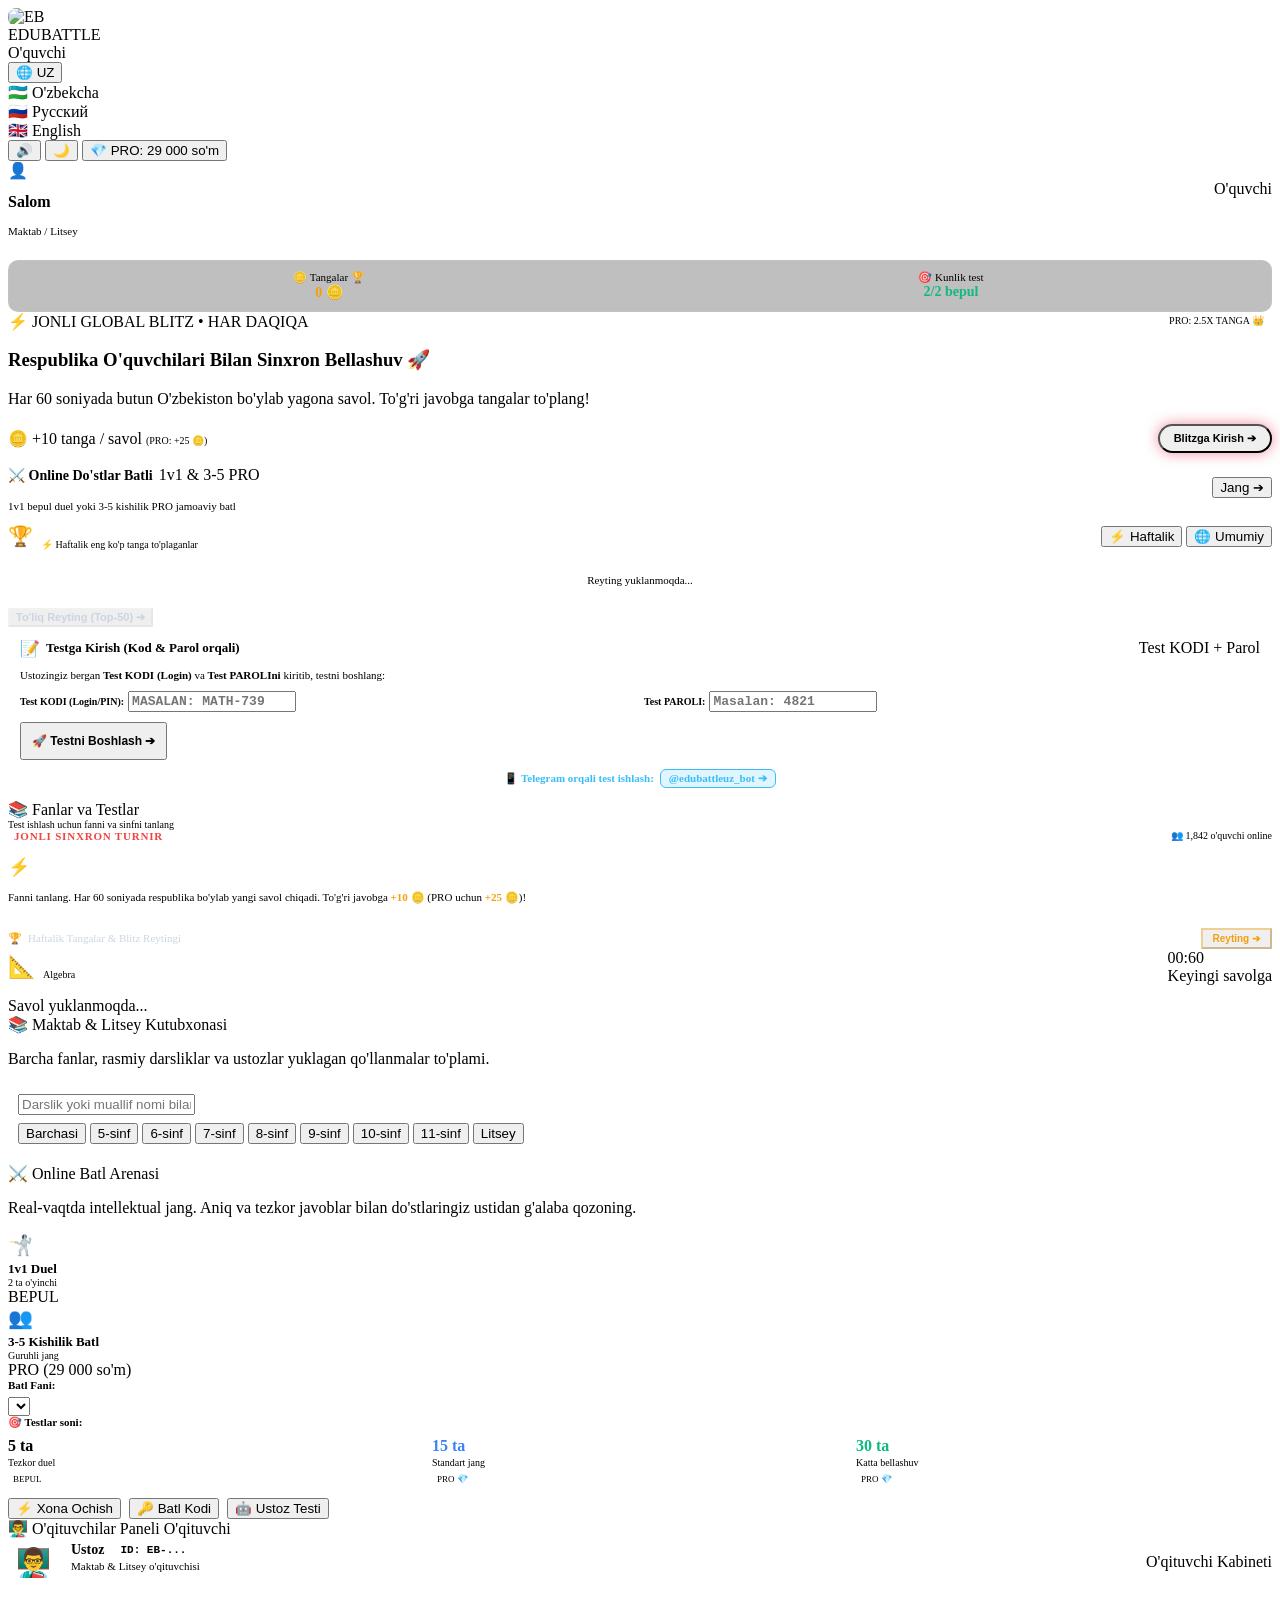
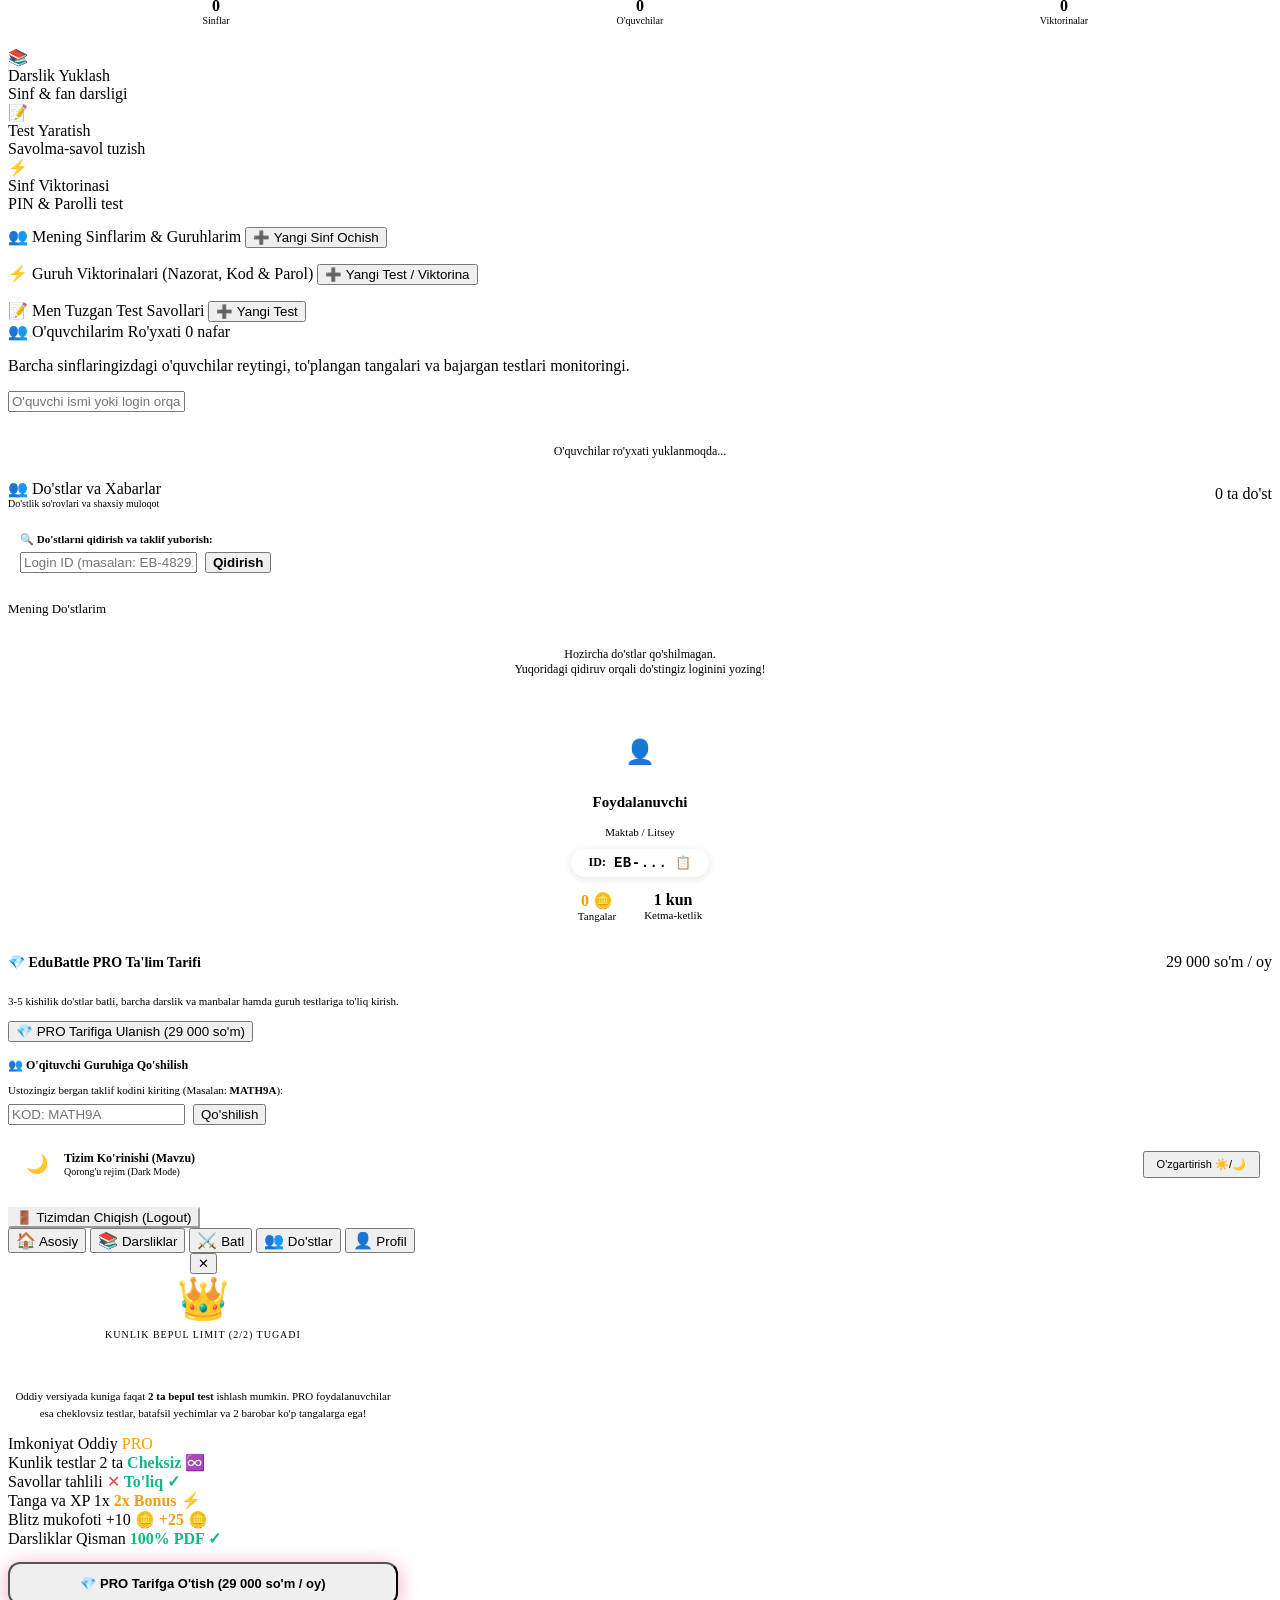
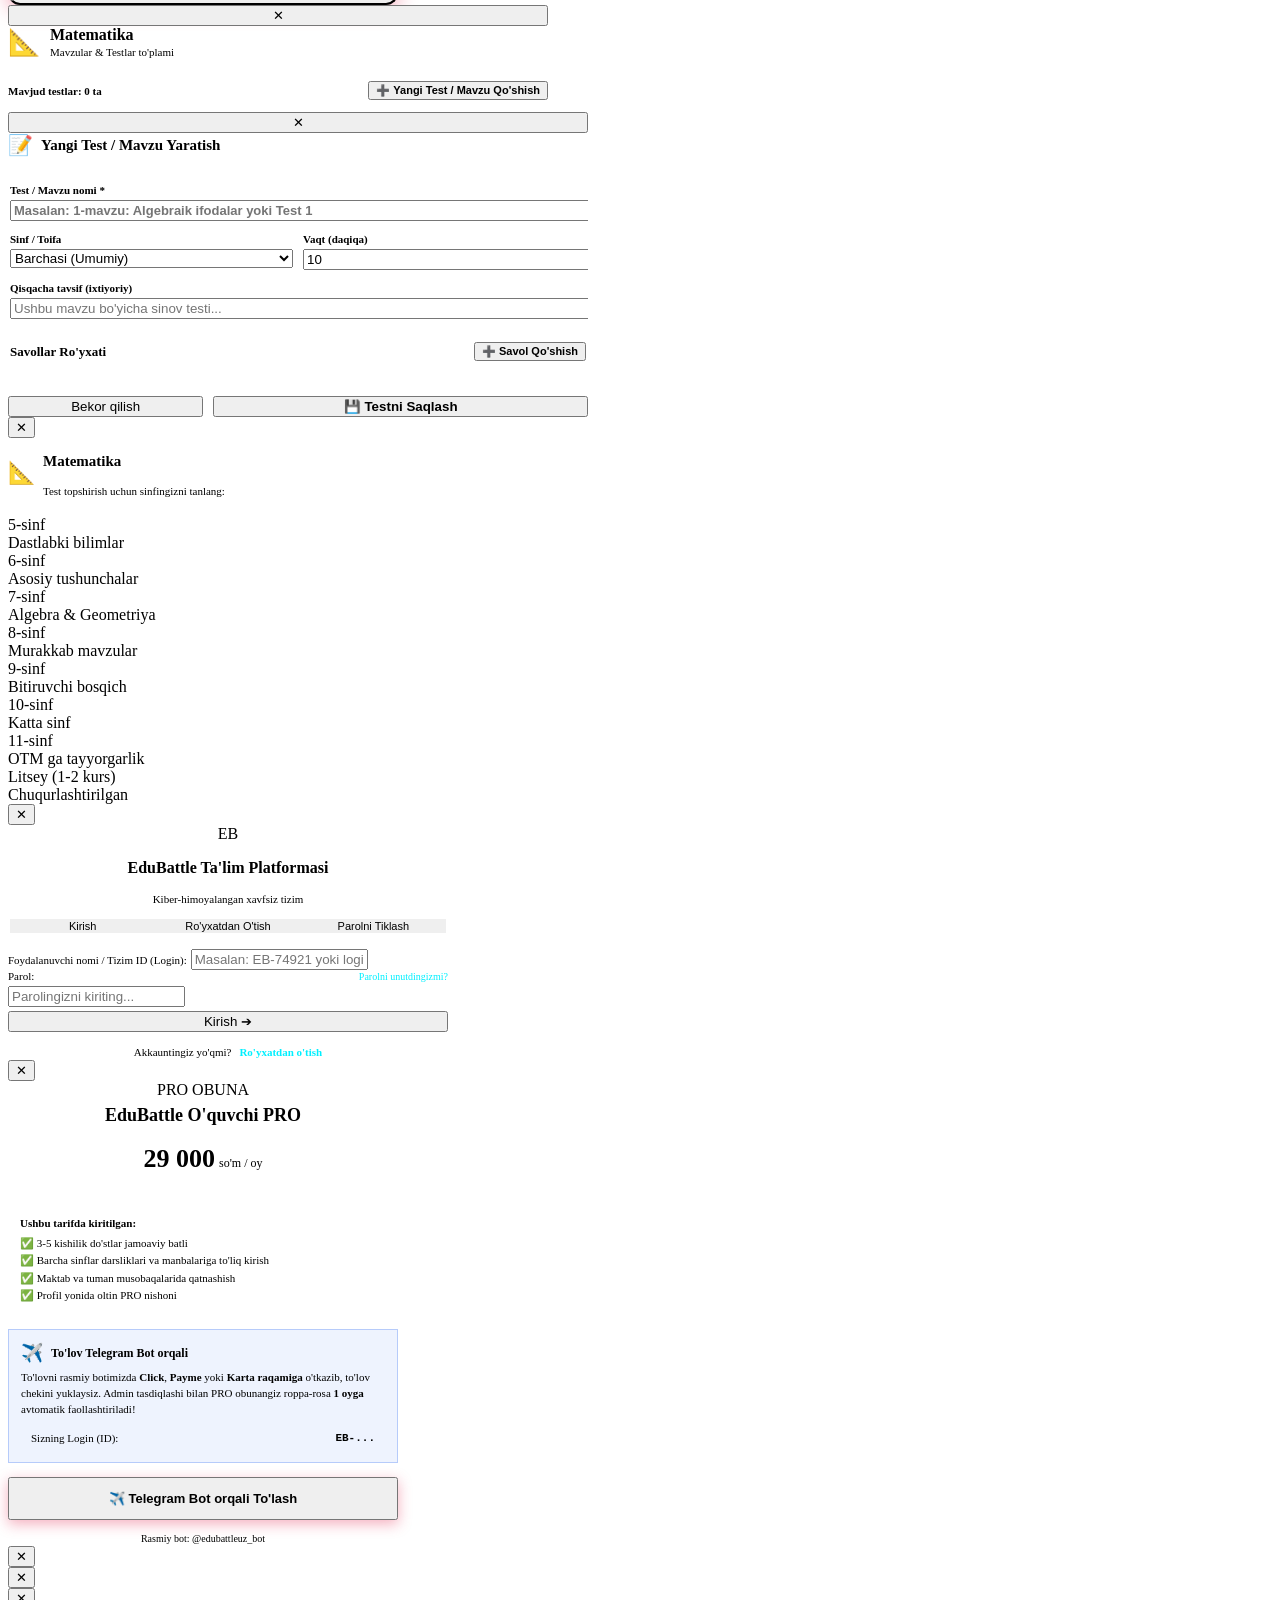
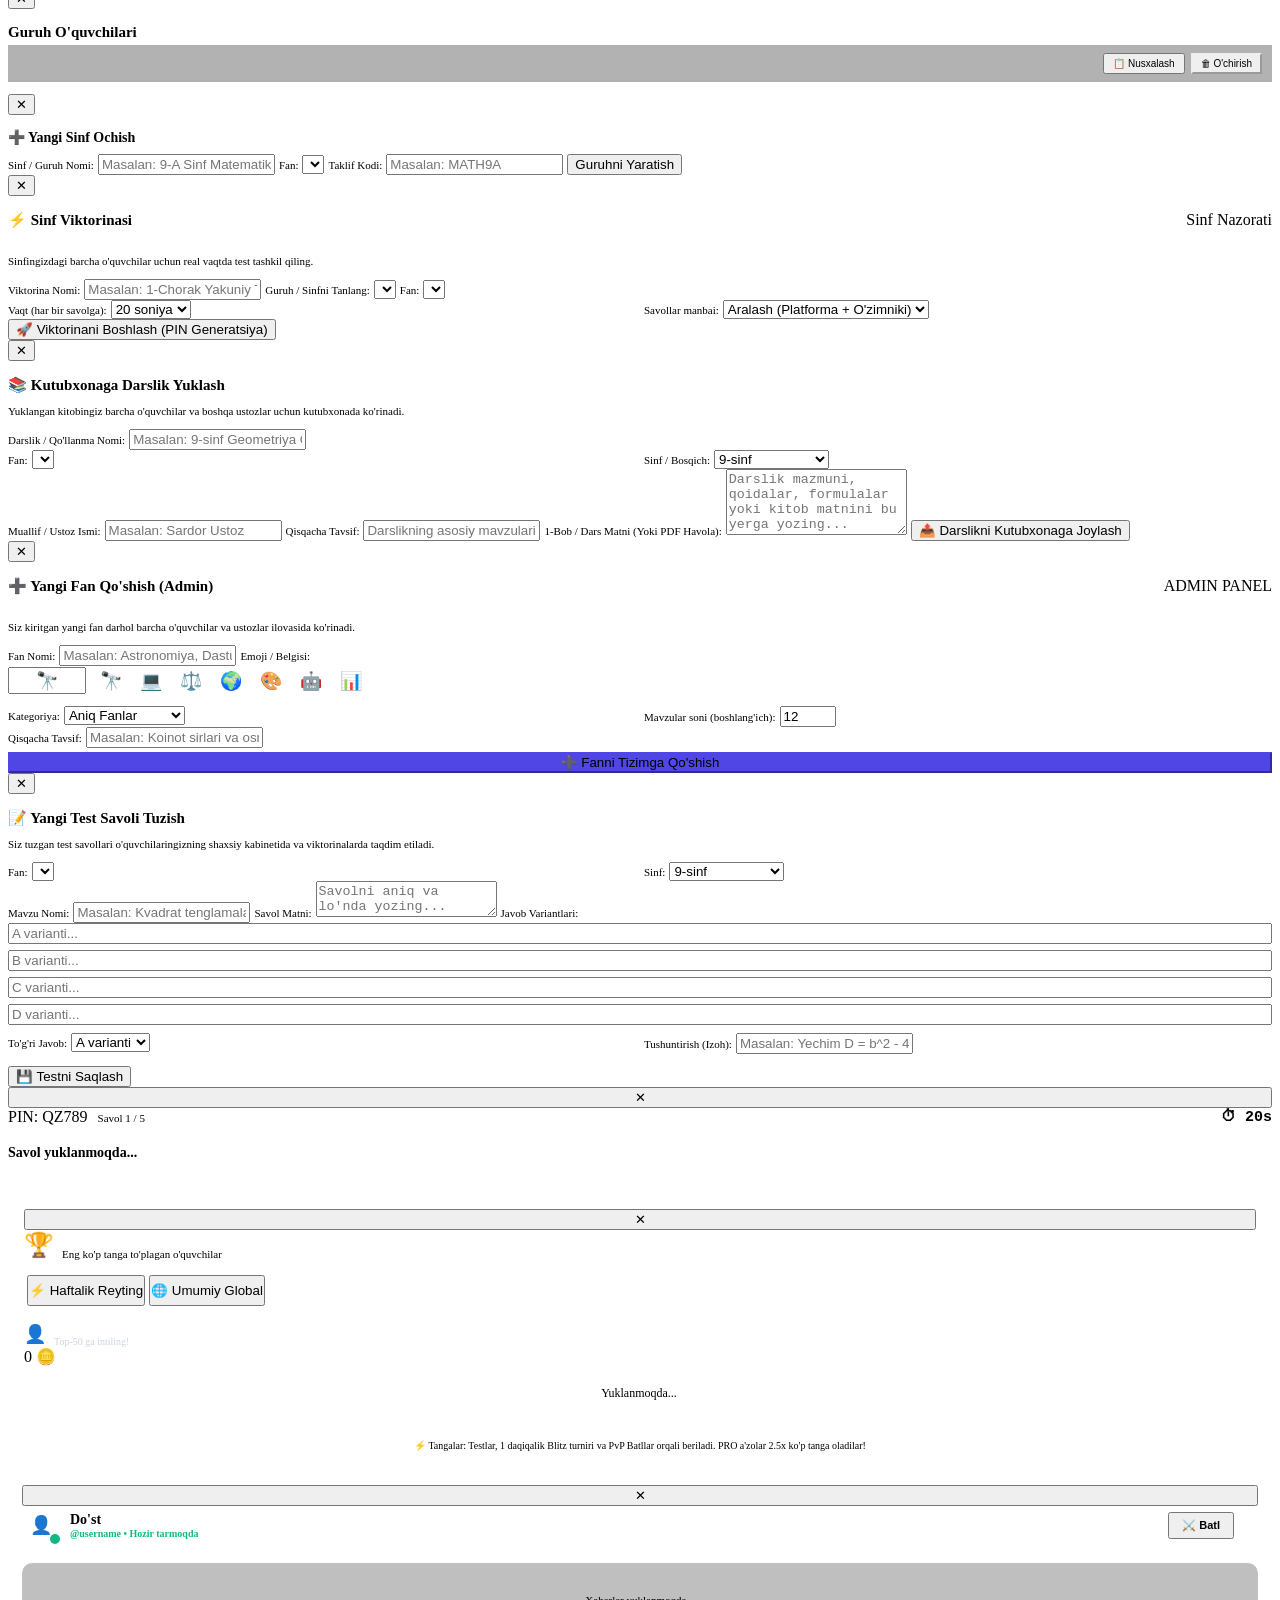
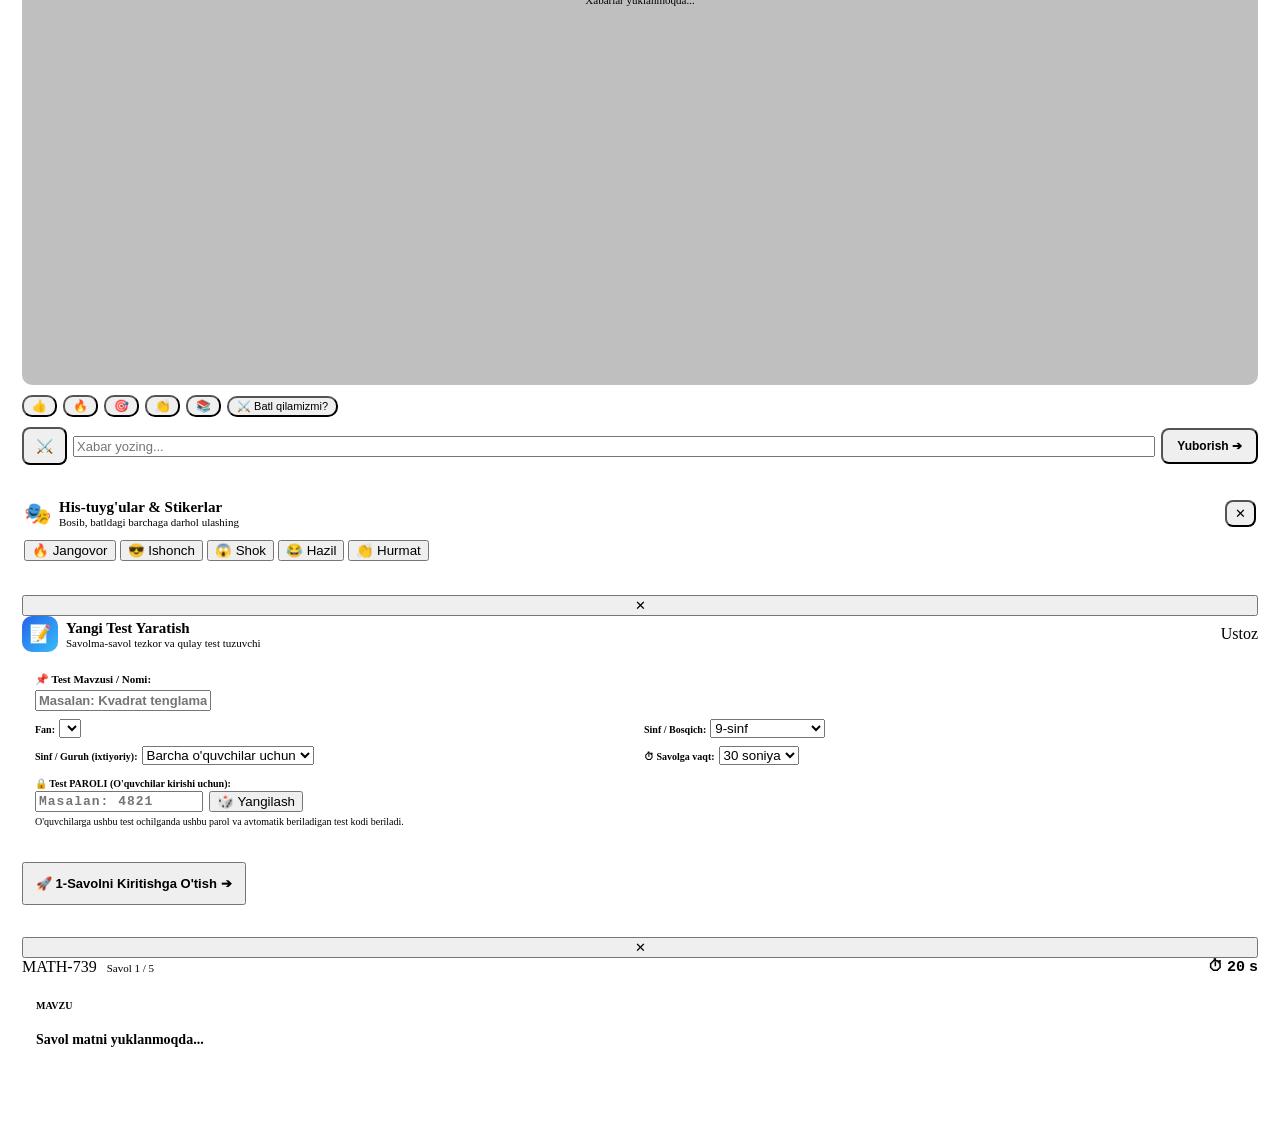
==== commit a4ceaa05: "Require PRO subscription for both sides on 15-question and 30-question battles" ====
--- a/frontend/index.html
+++ b/frontend/index.html
@@ -503,14 +503,17 @@
                 <div class="battle-qcount-choice selected" id="qCount5Btn" onclick="selectBattleQuestionCount(5)">
                   <div style="font-size:16px; font-weight:900; color:var(--accent-red);">5 ta</div>
                   <div style="font-size:10px; color:var(--text-muted); margin-top:2px;">Tezkor duel</div>
+                  <span class="tag tag-subtle" style="font-size:9px; padding:1px 5px; margin-top:4px;">BEPUL</span>
                 </div>
                 <div class="battle-qcount-choice" id="qCount15Btn" onclick="selectBattleQuestionCount(15)">
                   <div style="font-size:16px; font-weight:900; color:#3b82f6;">15 ta</div>
                   <div style="font-size:10px; color:var(--text-muted); margin-top:2px;">Standart jang</div>
+                  <span class="tag tag-red" style="font-size:9px; padding:1px 5px; margin-top:4px;">PRO 💎</span>
                 </div>
                 <div class="battle-qcount-choice" id="qCount30Btn" onclick="selectBattleQuestionCount(30)">
                   <div style="font-size:16px; font-weight:900; color:#10b981;">30 ta</div>
                   <div style="font-size:10px; color:var(--text-muted); margin-top:2px;">Katta bellashuv</div>
+                  <span class="tag tag-red" style="font-size:9px; padding:1px 5px; margin-top:4px;">PRO 💎</span>
                 </div>
               </div>
             </div>
@@ -1993,11 +1996,11 @@
   </div>
 
   <!-- Scripts with cache buster -->
-  <script src="/js/i18n.js?v=20261112_1020"></script>
-  <script src="/js/app.js?v=20261112_1020"></script>
-  <script src="/js/battle.js?v=20261112_1020"></script>
-  <script src="/js/teacher.js?v=20261112_1020"></script>
-  <script src="/js/admin.js?v=20261112_1020"></script>
+  <script src="/js/i18n.js?v=20261112_1025"></script>
+  <script src="/js/app.js?v=20261112_1025"></script>
+  <script src="/js/battle.js?v=20261112_1025"></script>
+  <script src="/js/teacher.js?v=20261112_1025"></script>
+  <script src="/js/admin.js?v=20261112_1025"></script>
 
   <!-- Clean Service Worker & Caches -->
   <script>
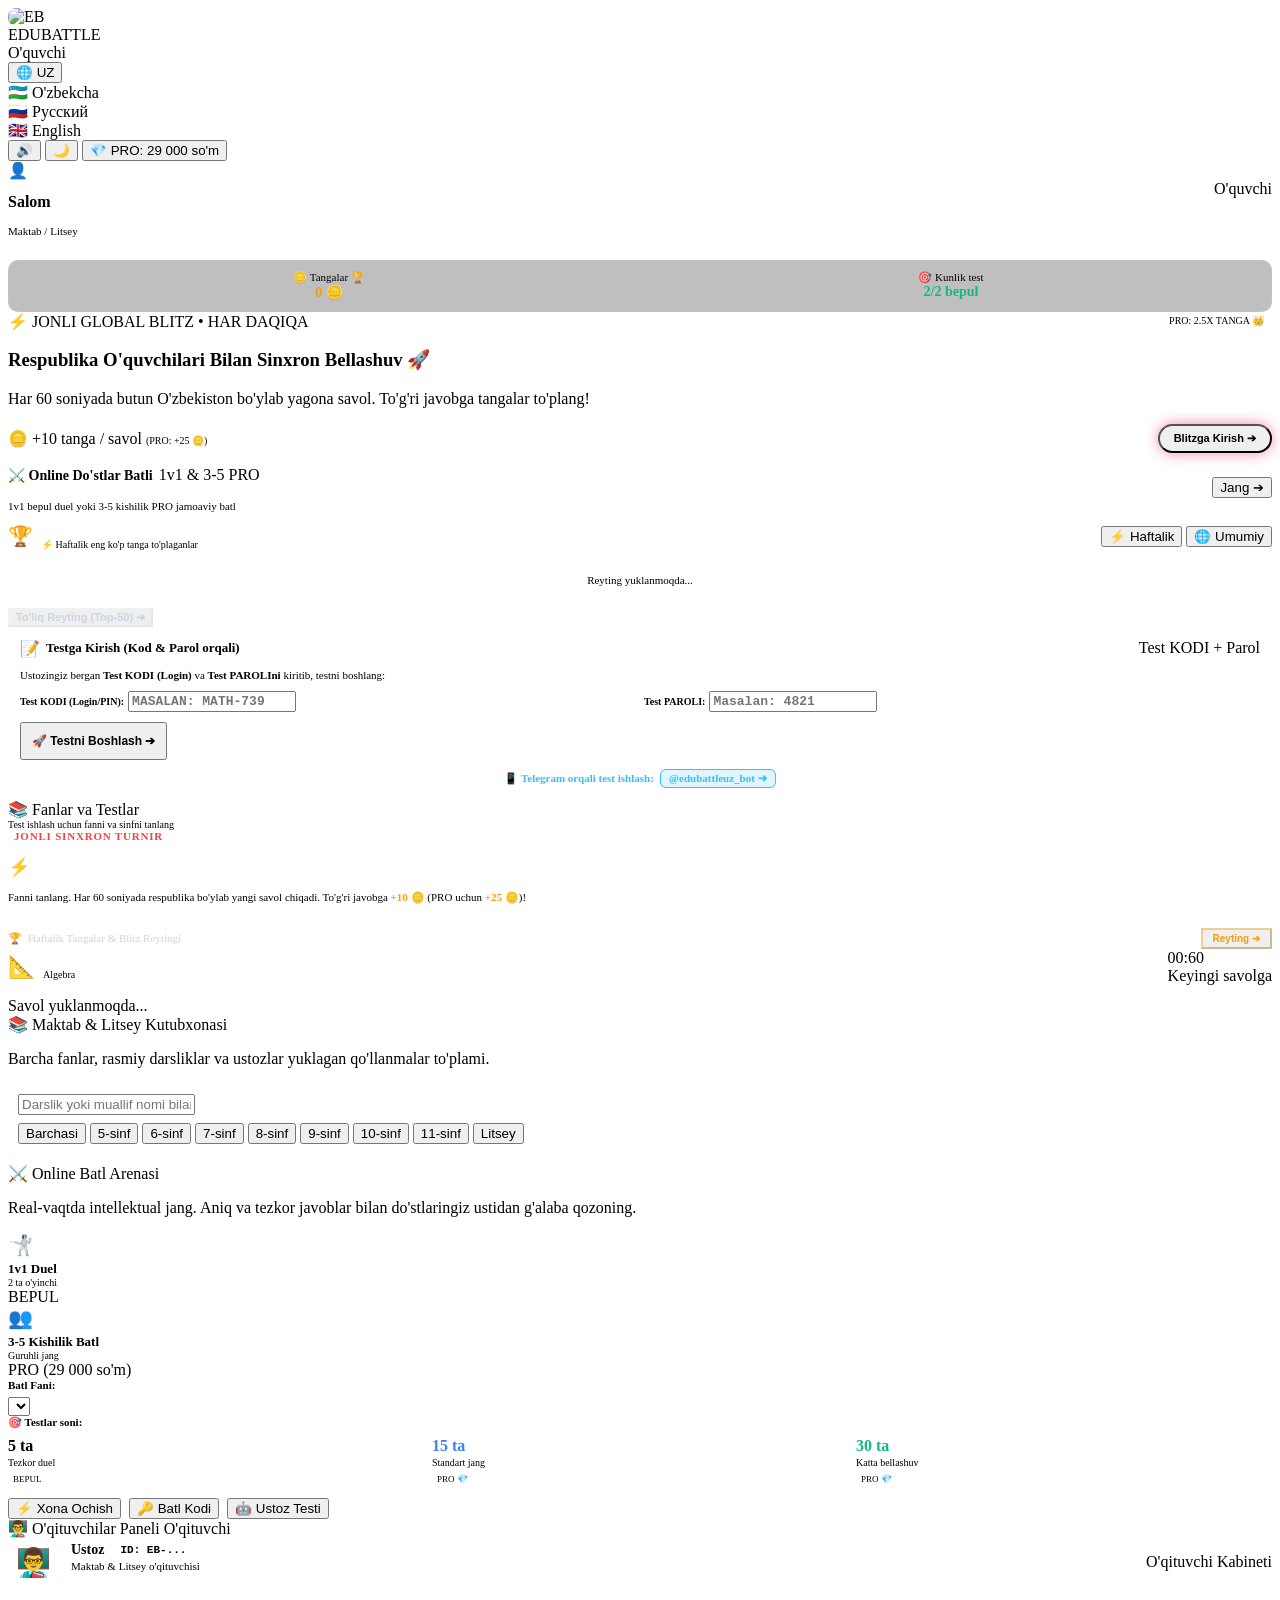
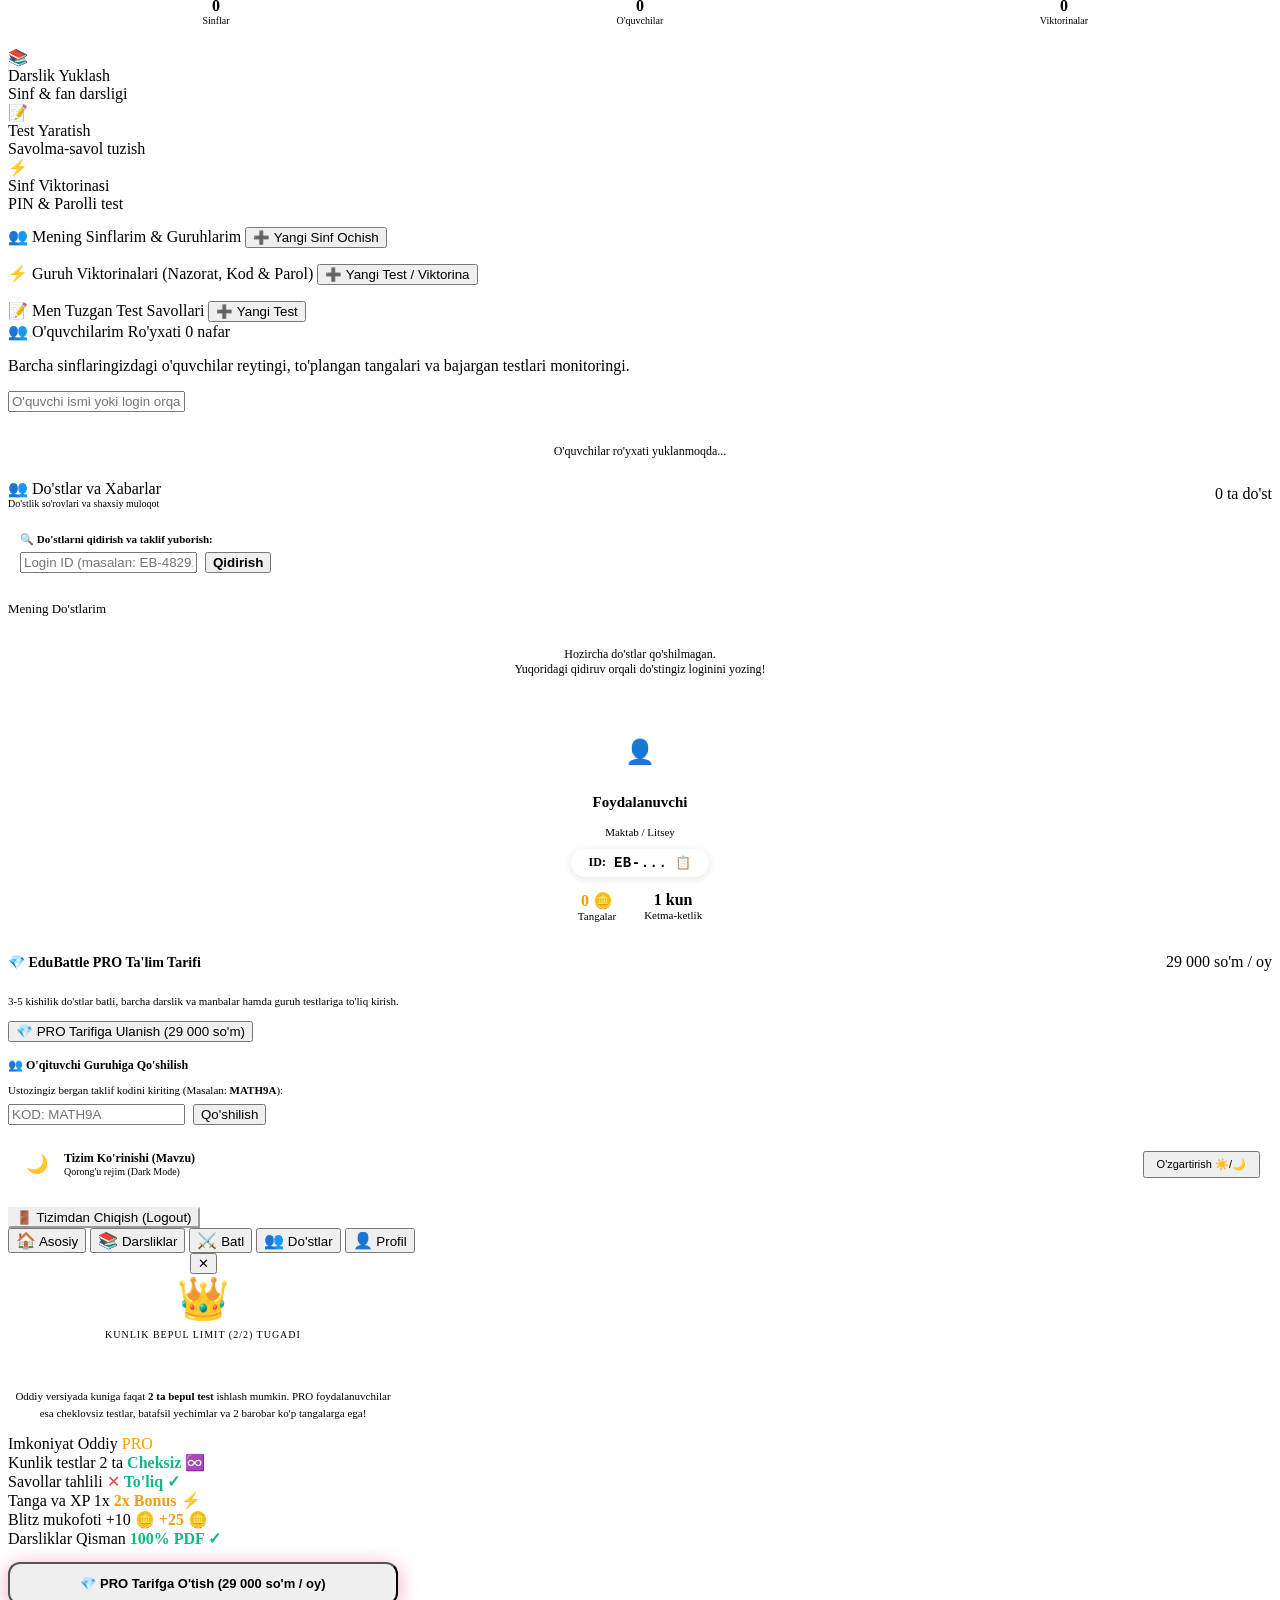
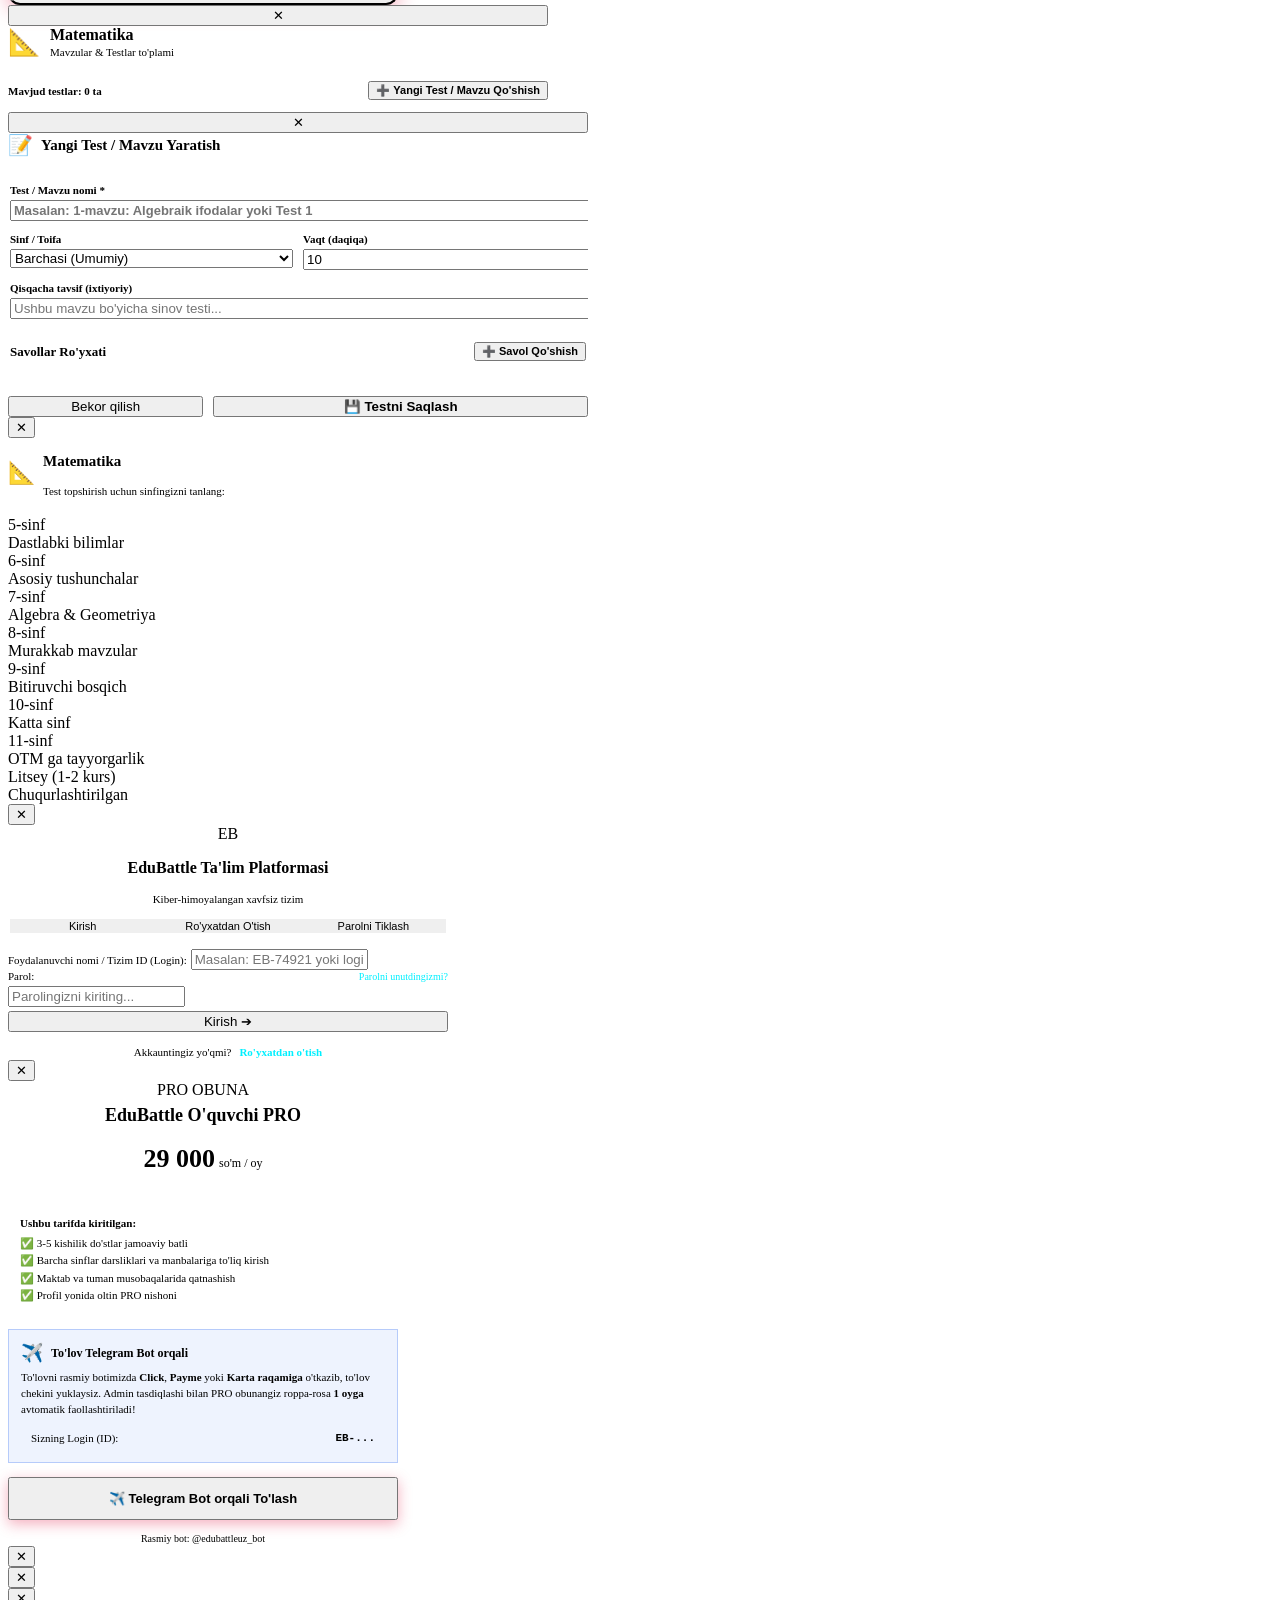
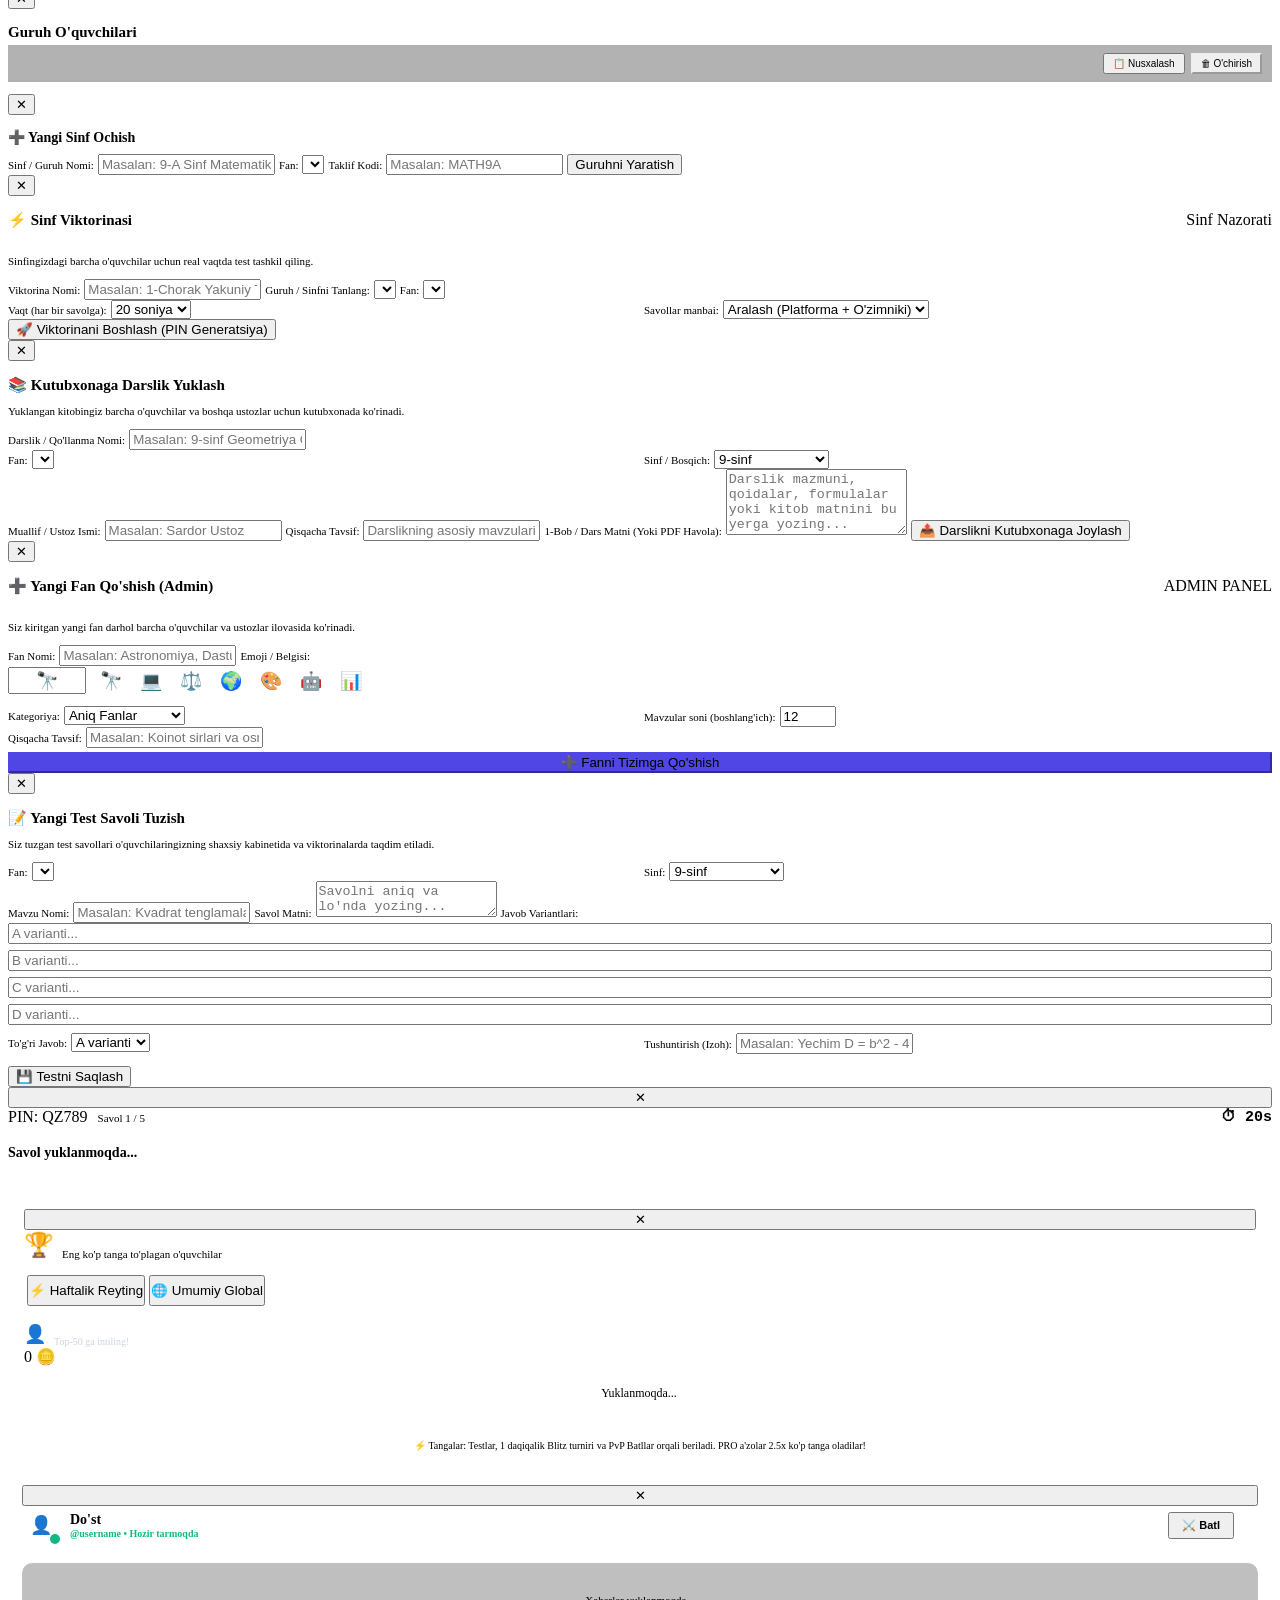
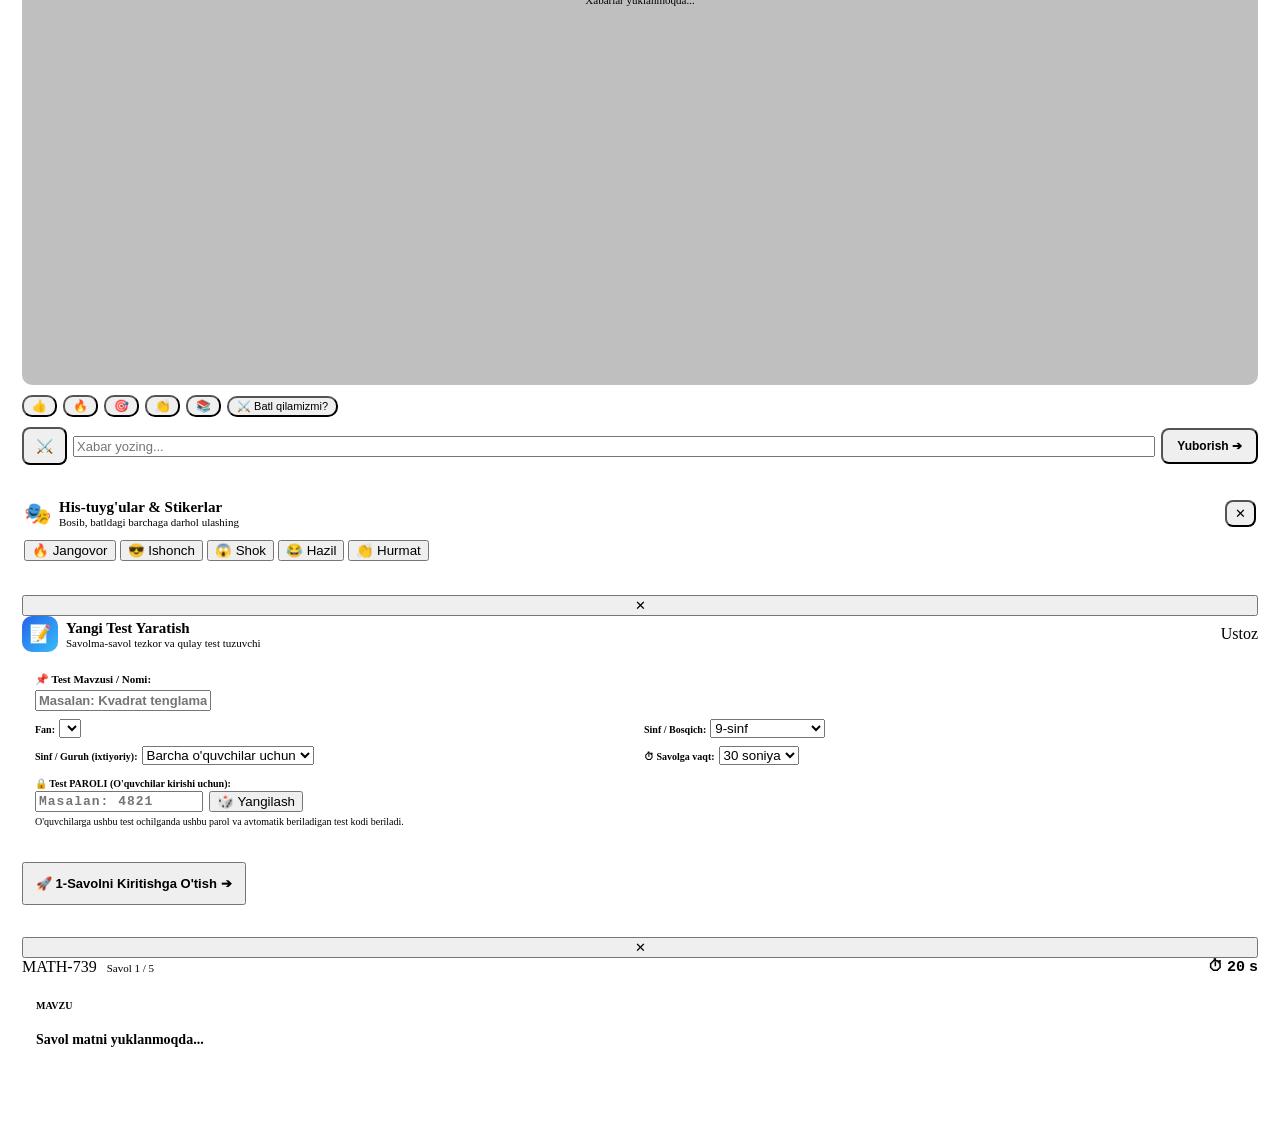
==== commit 8b2d9592: "Fix student delete button visibility in bot, remove fake blitz online counter, fix ranking names and" ====
--- a/frontend/index.html
+++ b/frontend/index.html
@@ -356,7 +356,6 @@
                 <span class="live-dot-pulse"></span>
                 <span style="font-size:11px; font-weight:800; color:#ef4444; text-transform:uppercase; letter-spacing:0.8px;">Jonli Sinxron Turnir</span>
               </div>
-              <span class="tag tag-green" style="font-size:10px;">👥 1,842 o'quvchi online</span>
             </div>
             
             <h2 style="font-size:18px; font-weight:900; color:#fff; line-height:1.2; margin-bottom:4px;">
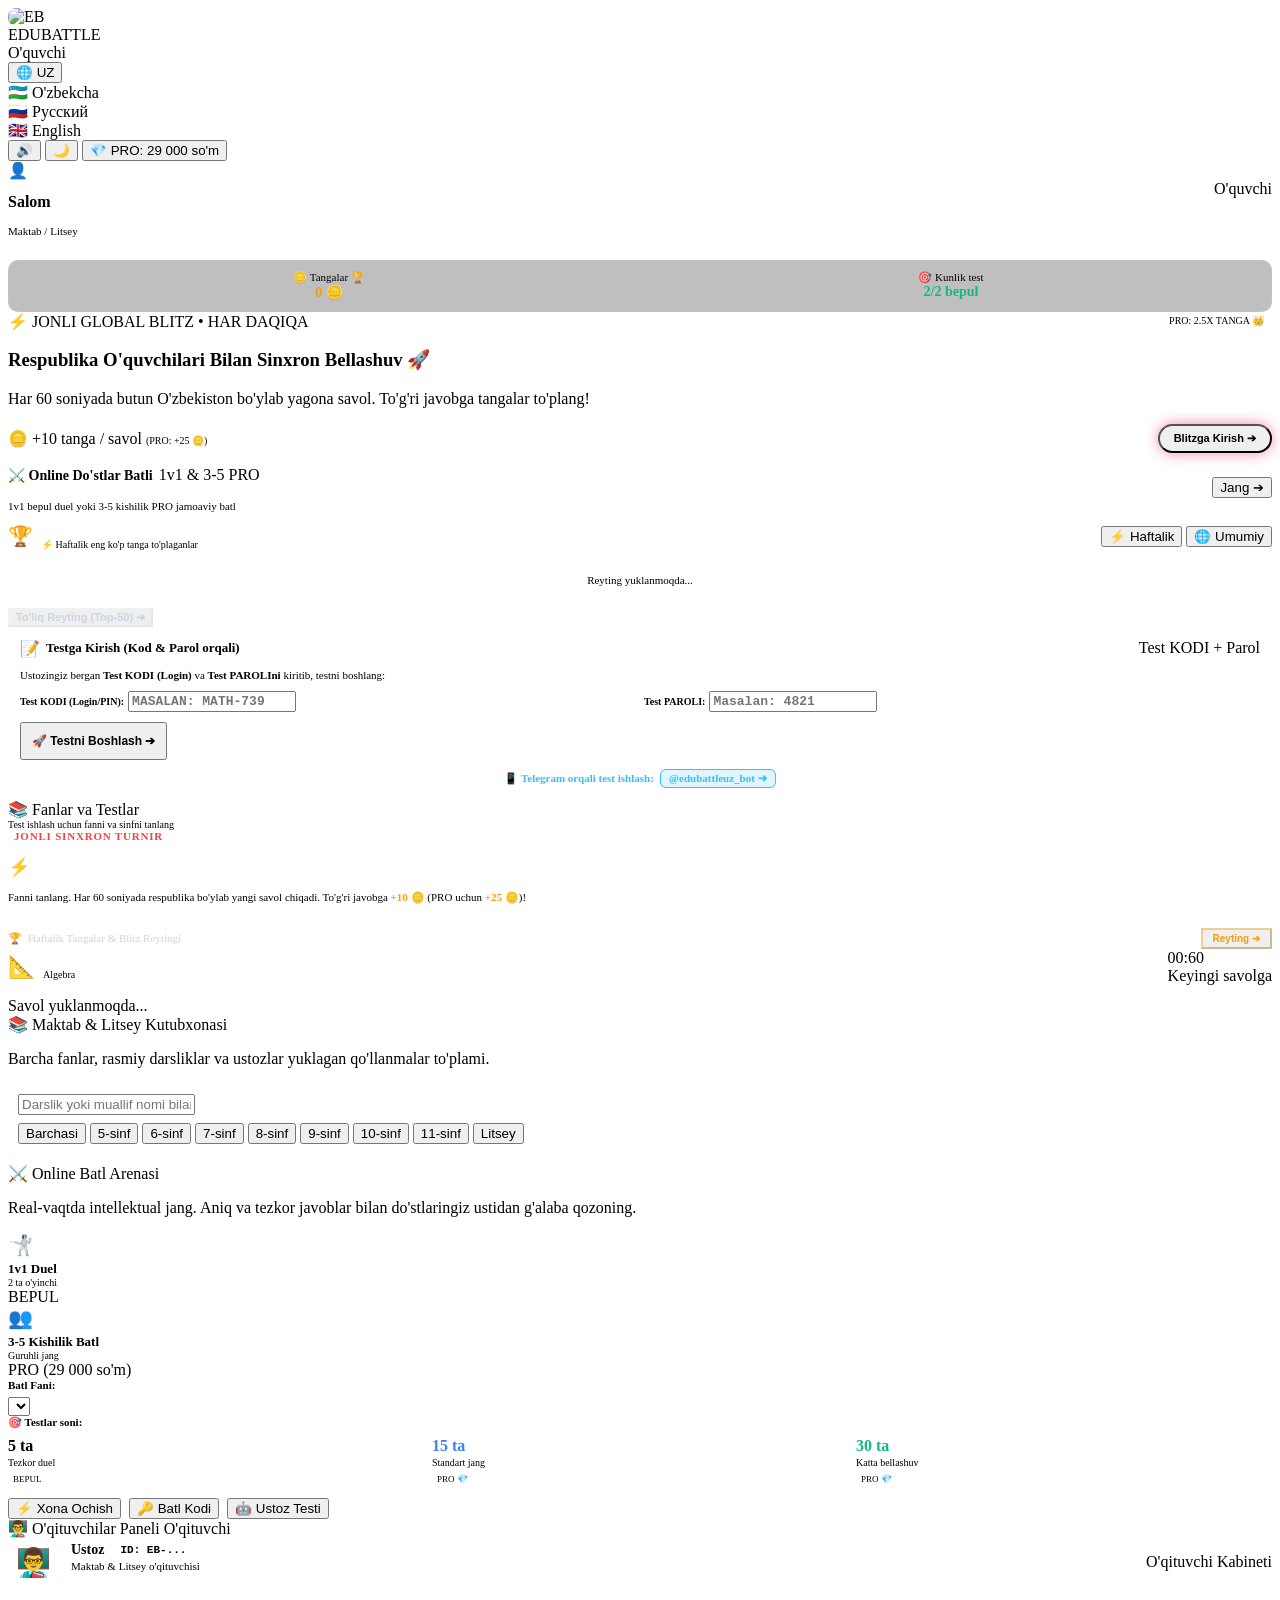
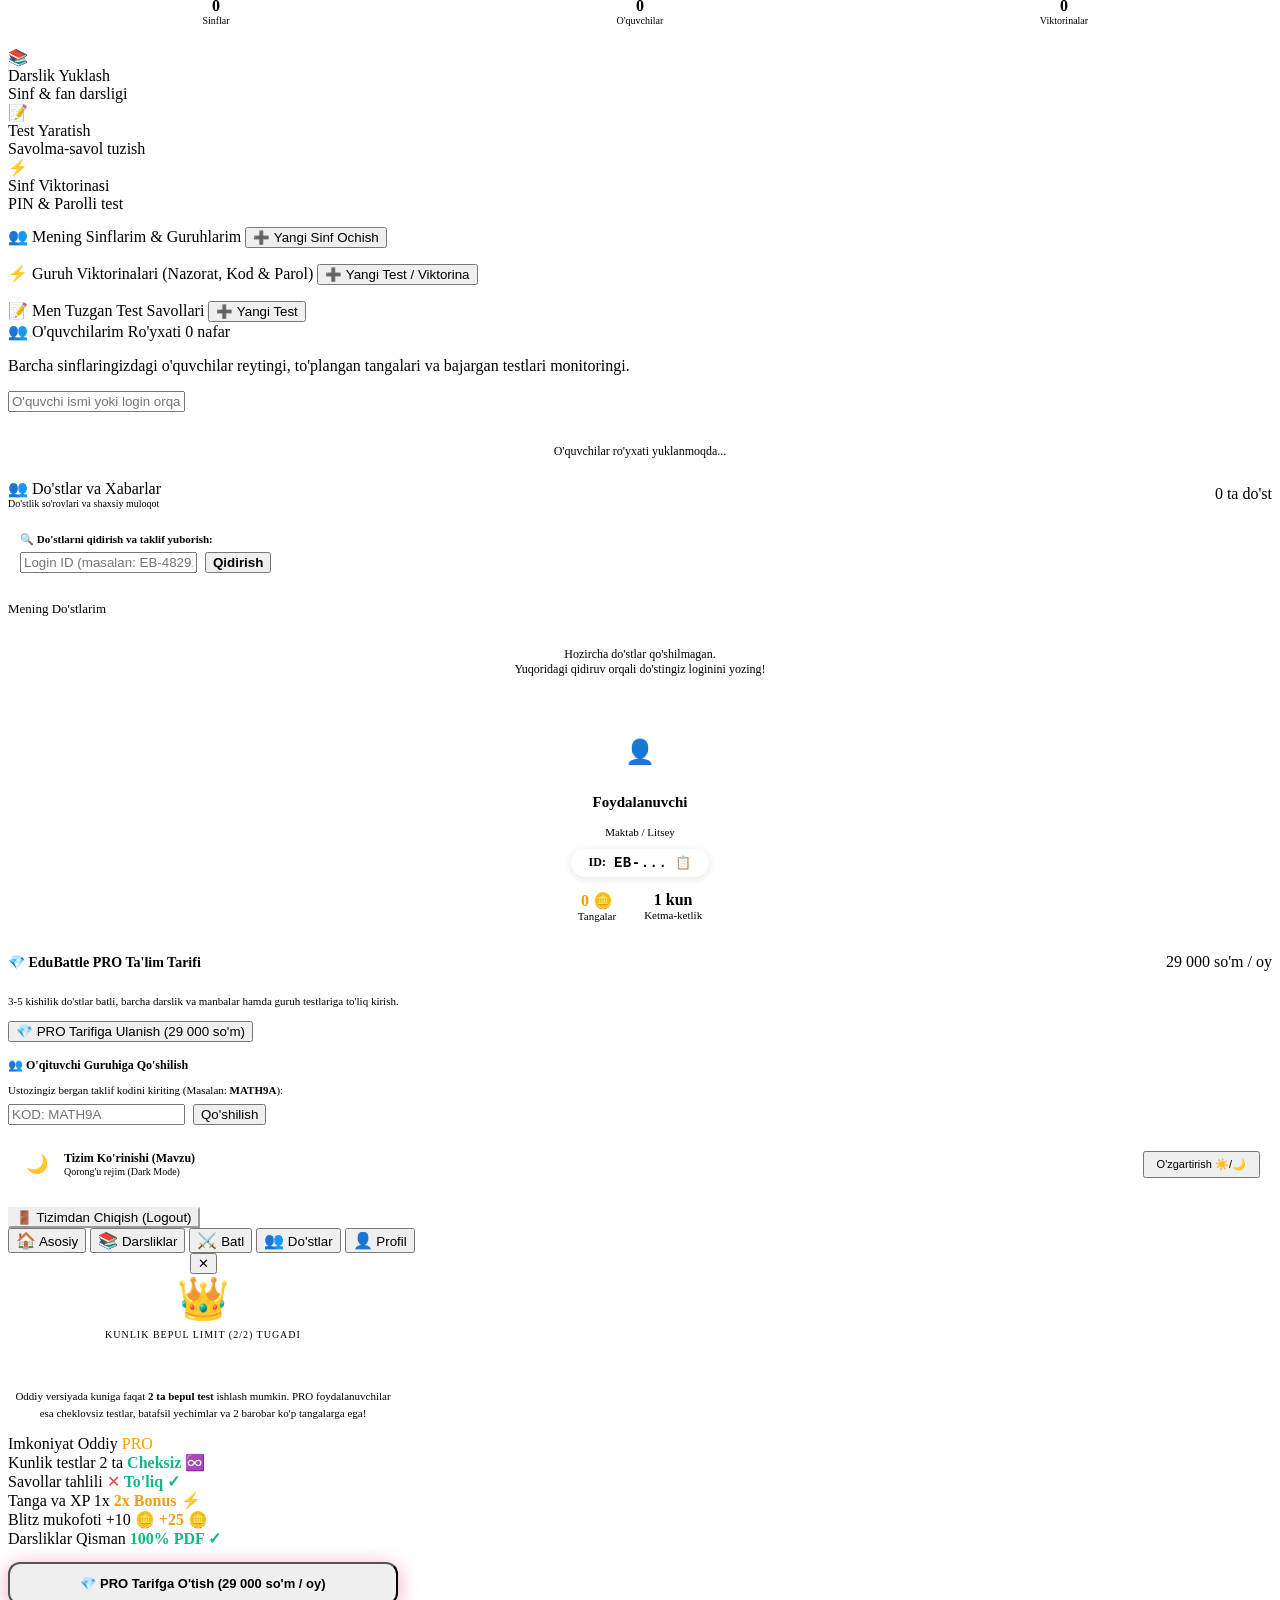
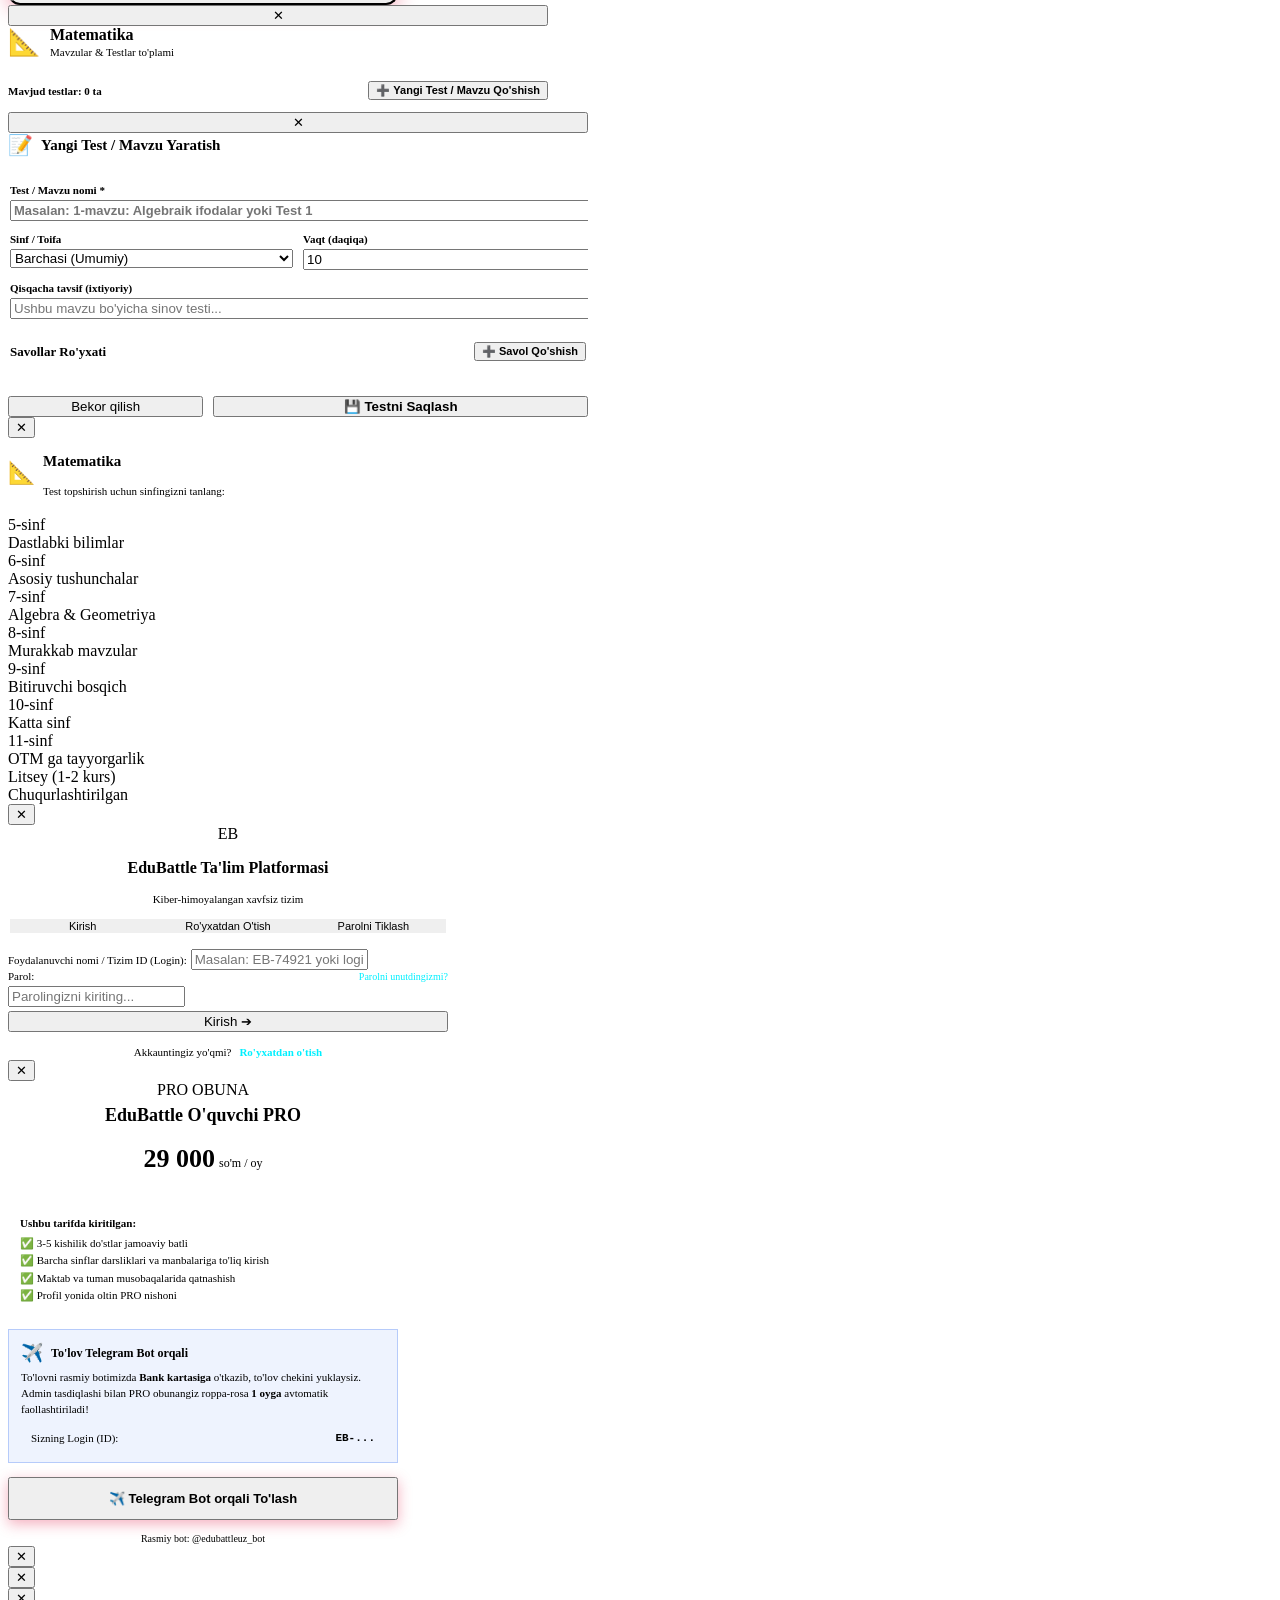
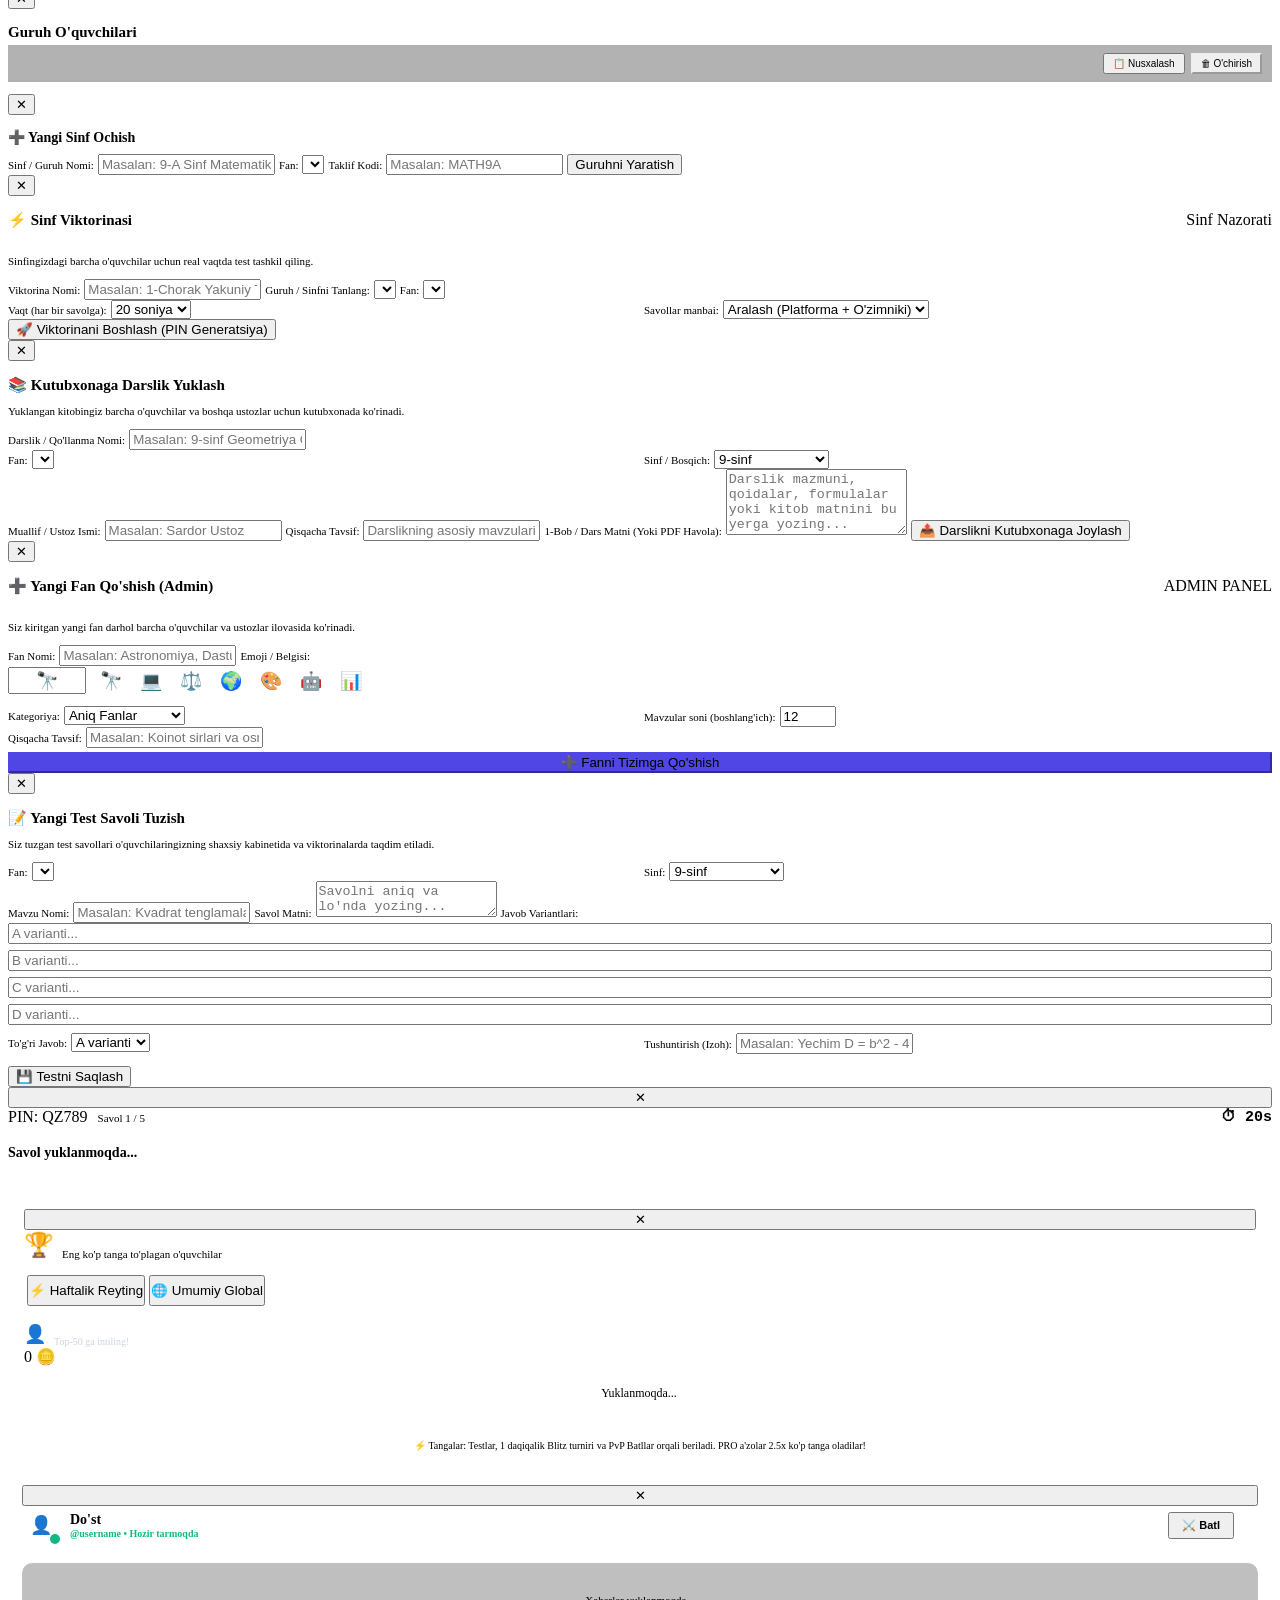
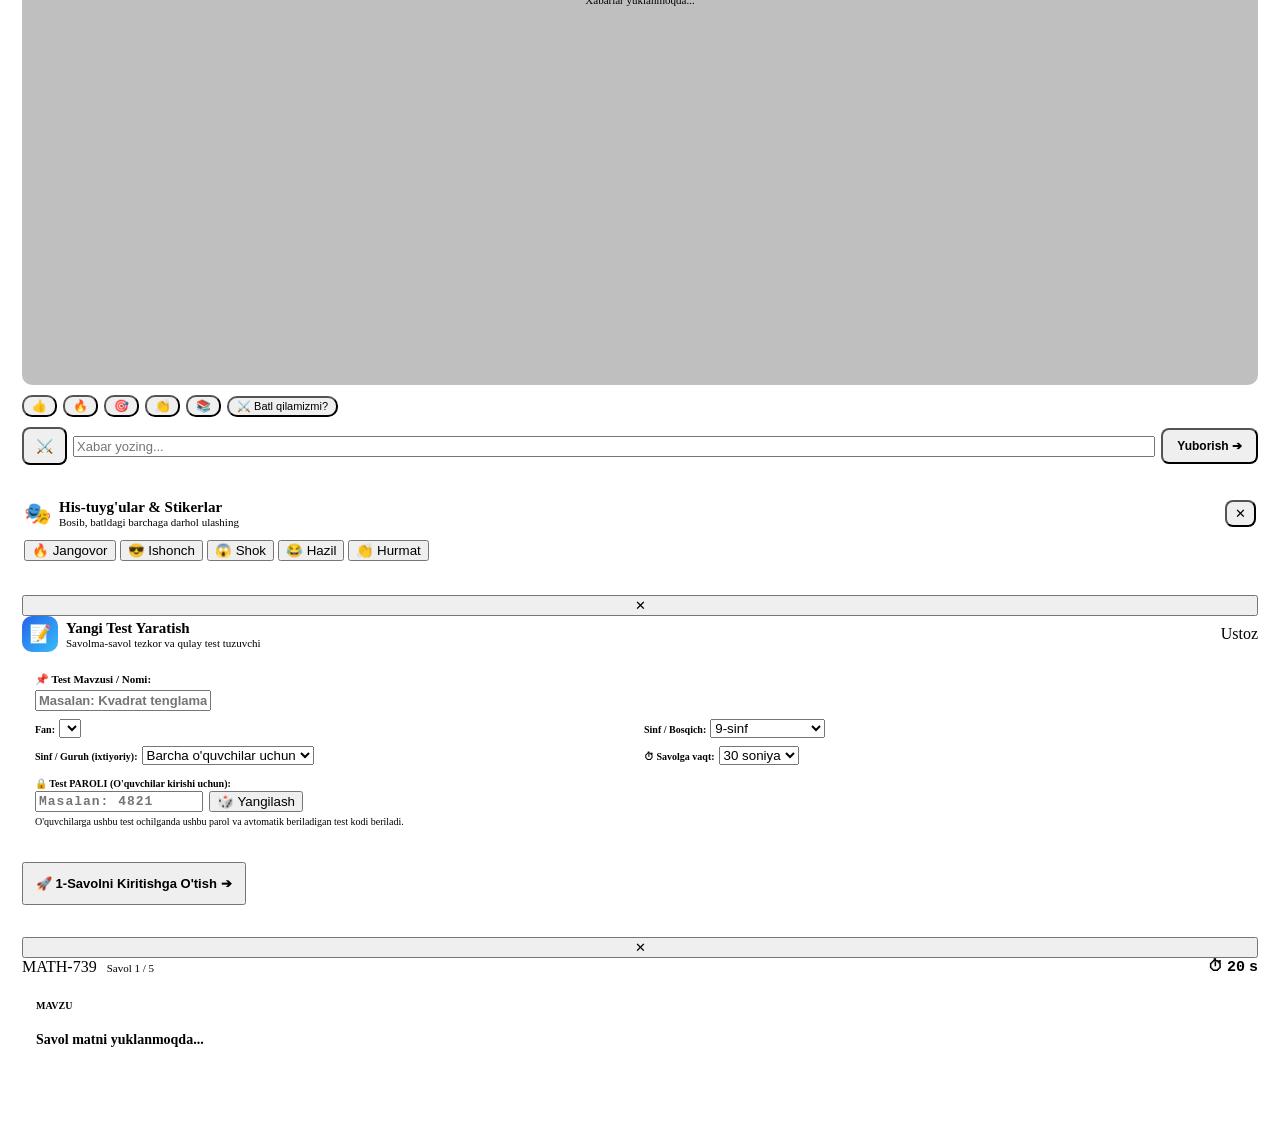
==== commit acd873c8: "Remove Click and Payme buttons, keep direct card payment option" ====
--- a/frontend/index.html
+++ b/frontend/index.html
@@ -1143,21 +1143,6 @@
           </div>
         </div>
 
-        <div id="studentExtraFields">
-          <label style="font-size:11px; color:var(--text-secondary);" data-i18n="label_grade">Sinfingiz:</label>
-          <select id="regGrade" class="input-field">
-            <option value="5-sinf">5-sinf</option>
-            <option value="6-sinf">6-sinf</option>
-            <option value="7-sinf">7-sinf</option>
-            <option value="8-sinf">8-sinf</option>
-            <option value="9-sinf" selected>9-sinf</option>
-            <option value="10-sinf">10-sinf</option>
-            <option value="11-sinf">11-sinf</option>
-            <option value="Akademik litsey 1-kurs">Akademik litsey (1-kurs)</option>
-            <option value="Akademik litsey 2-kurs">Akademik litsey (2-kurs)</option>
-          </select>
-        </div>
-
         <label style="font-size:11px; color:var(--text-secondary);" data-i18n="label_school">Maktab yoki Litsey:</label>
         <input type="text" id="regSchool" class="input-field" placeholder="Masalan: 172-maktab" data-i18n-ph="ph_school">
 
@@ -1236,7 +1221,7 @@
           <span style="font-size:12px; font-weight:800; color:var(--accent-blue);">To'lov Telegram Bot orqali</span>
         </div>
         <p style="font-size:11px; color:var(--text-secondary); line-height:1.45; margin:0 0 8px;">
-          To'lovni rasmiy botimizda <b>Click</b>, <b>Payme</b> yoki <b>Karta raqamiga</b> o'tkazib, to'lov chekini yuklaysiz. Admin tasdiqlashi bilan PRO obunangiz roppa-rosa <b>1 oyga</b> avtomatik faollashtiriladi!
+          To'lovni rasmiy botimizda <b>Bank kartasiga</b> o'tkazib, to'lov chekini yuklaysiz. Admin tasdiqlashi bilan PRO obunangiz roppa-rosa <b>1 oyga</b> avtomatik faollashtiriladi!
         </p>
         <div style="font-size:11px; color:var(--text-muted); display:flex; justify-content:space-between; align-items:center; background:var(--bg-elevated); padding:6px 10px; border-radius:var(--radius-sm); border:1px solid var(--border-subtle);">
           <span>Sizning Login (ID):</span>
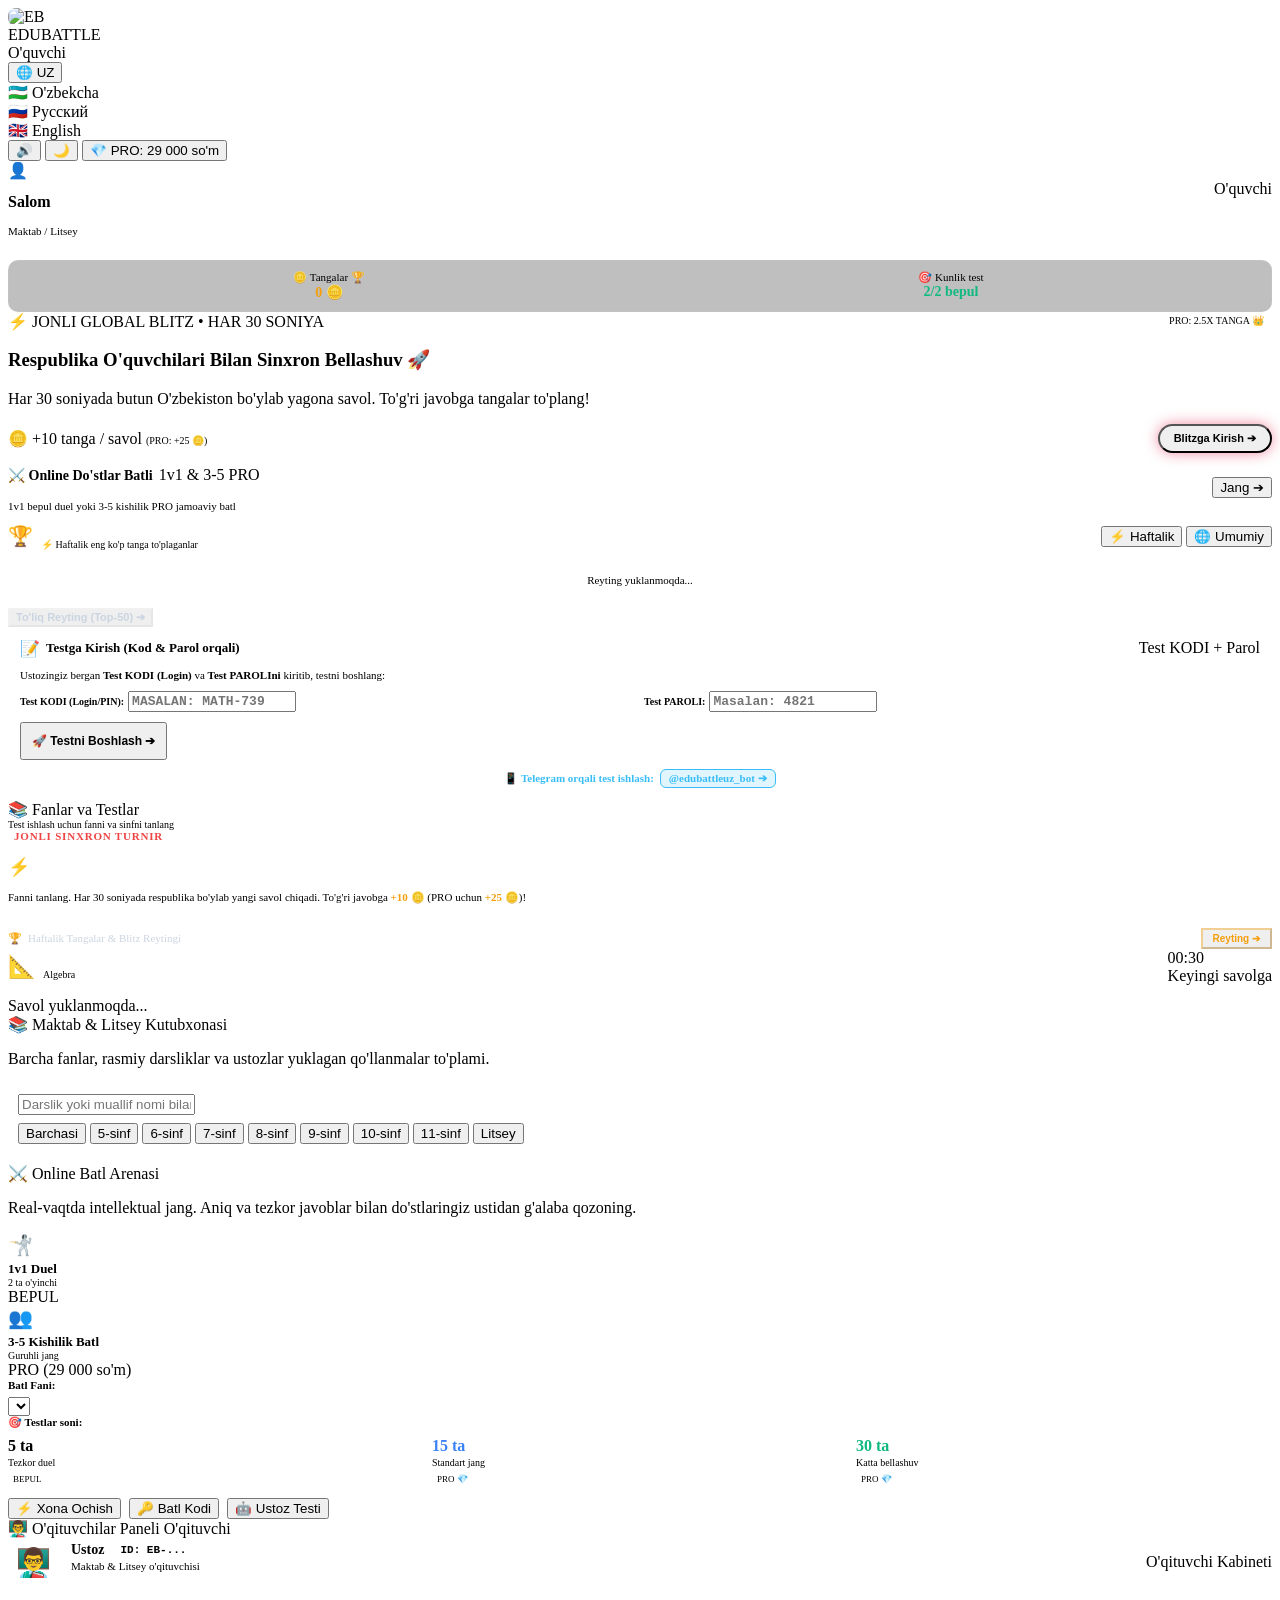
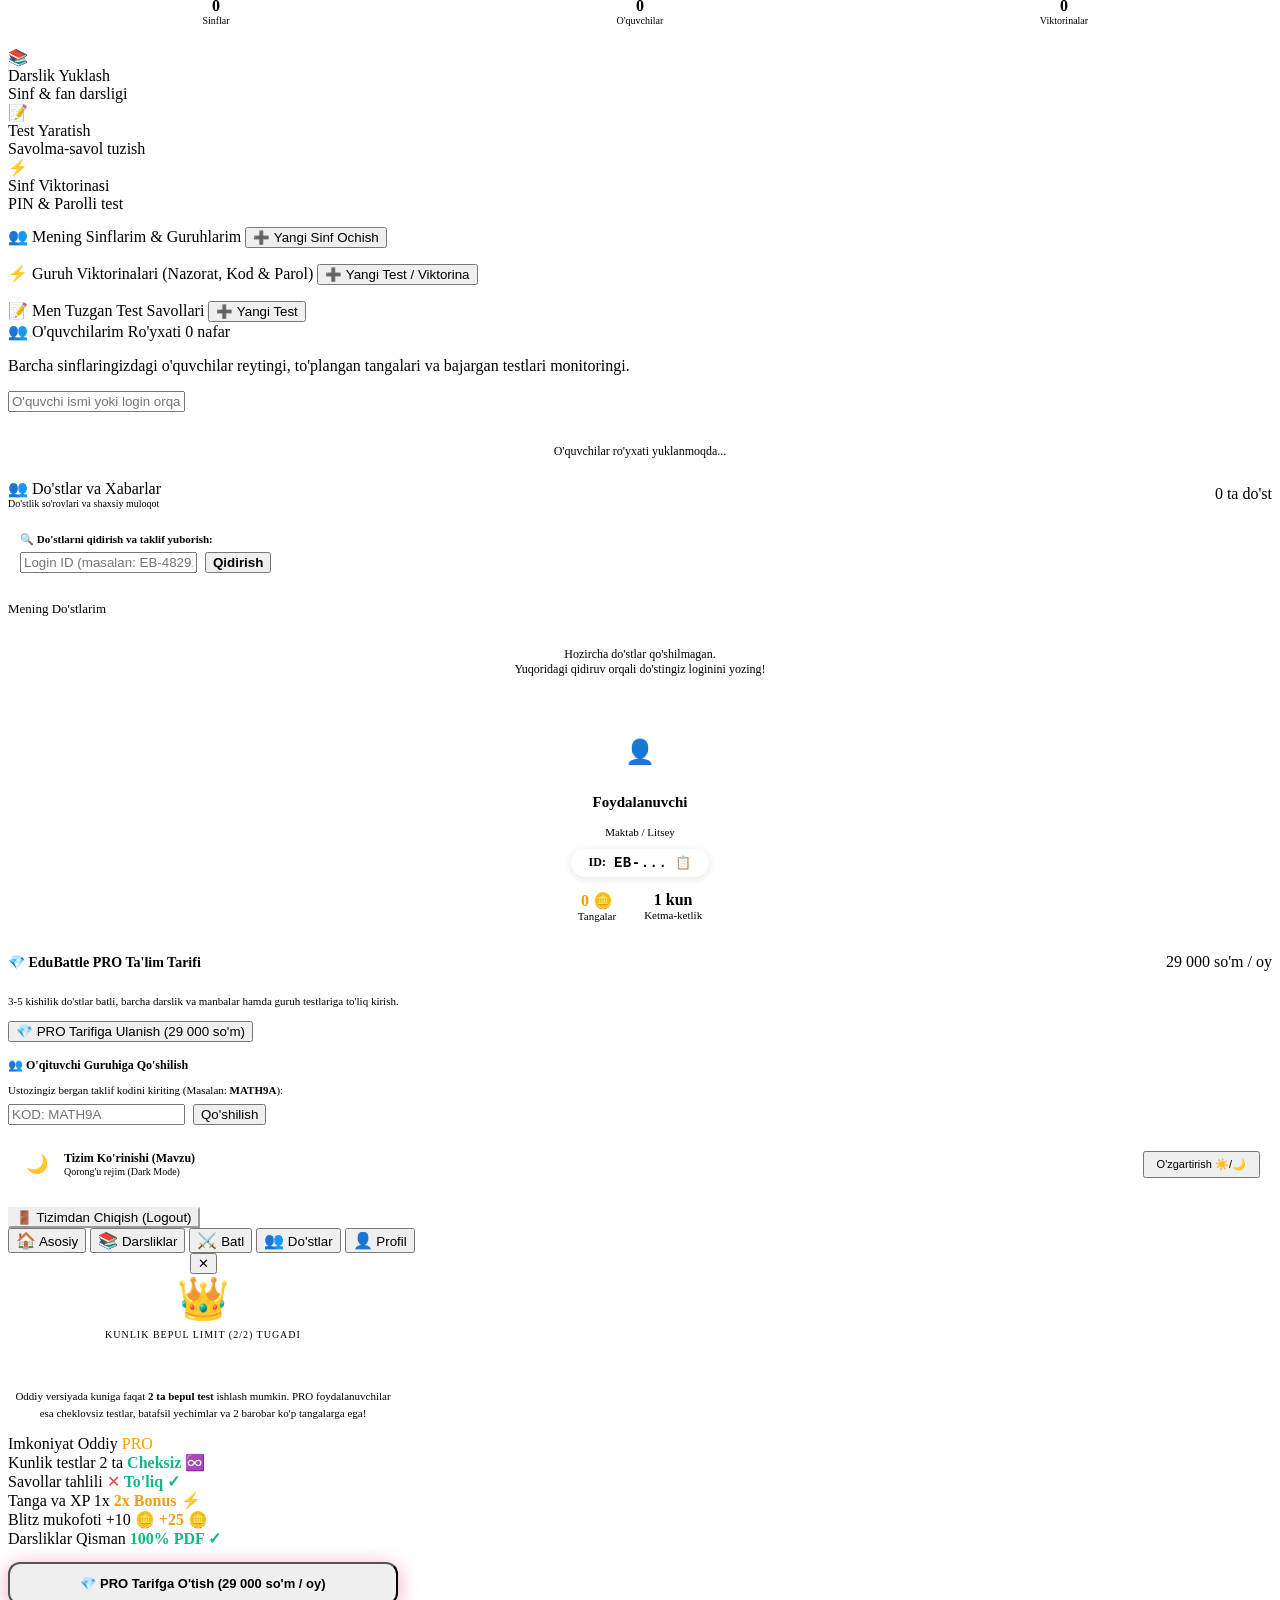
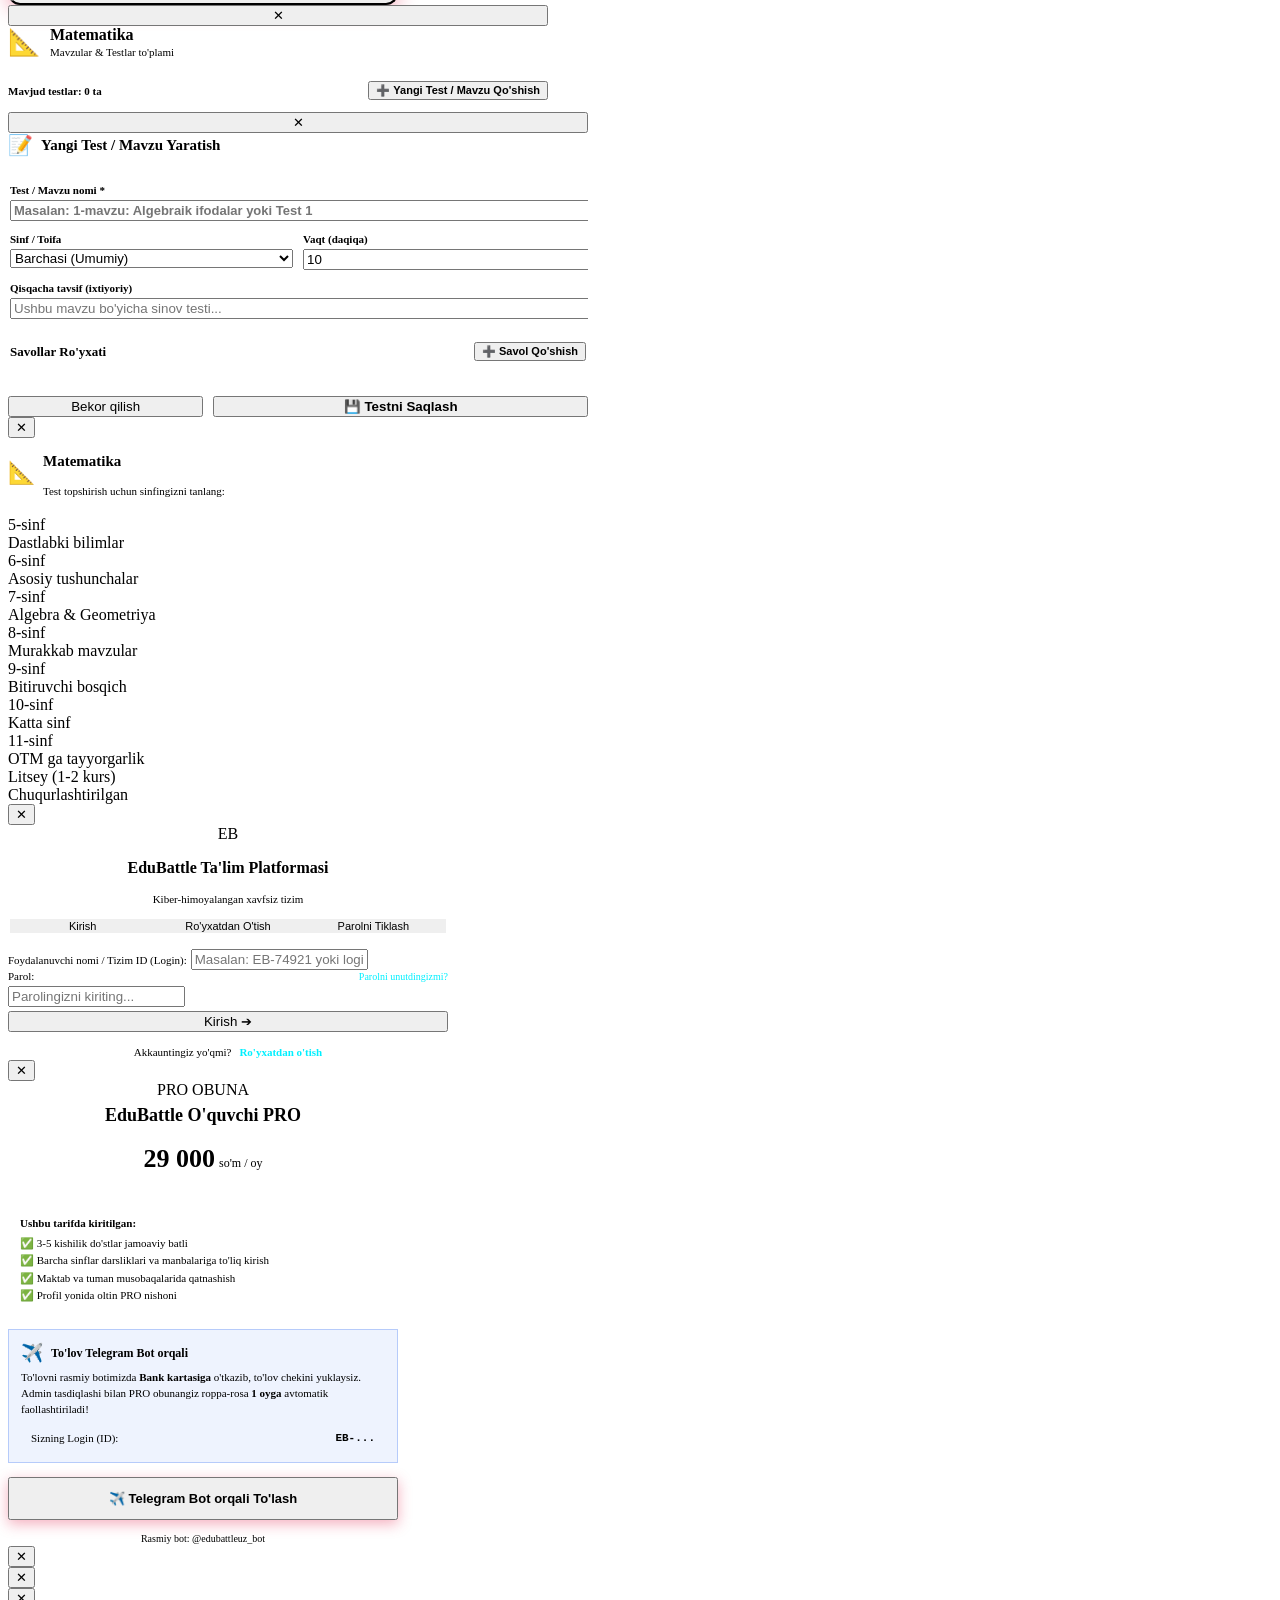
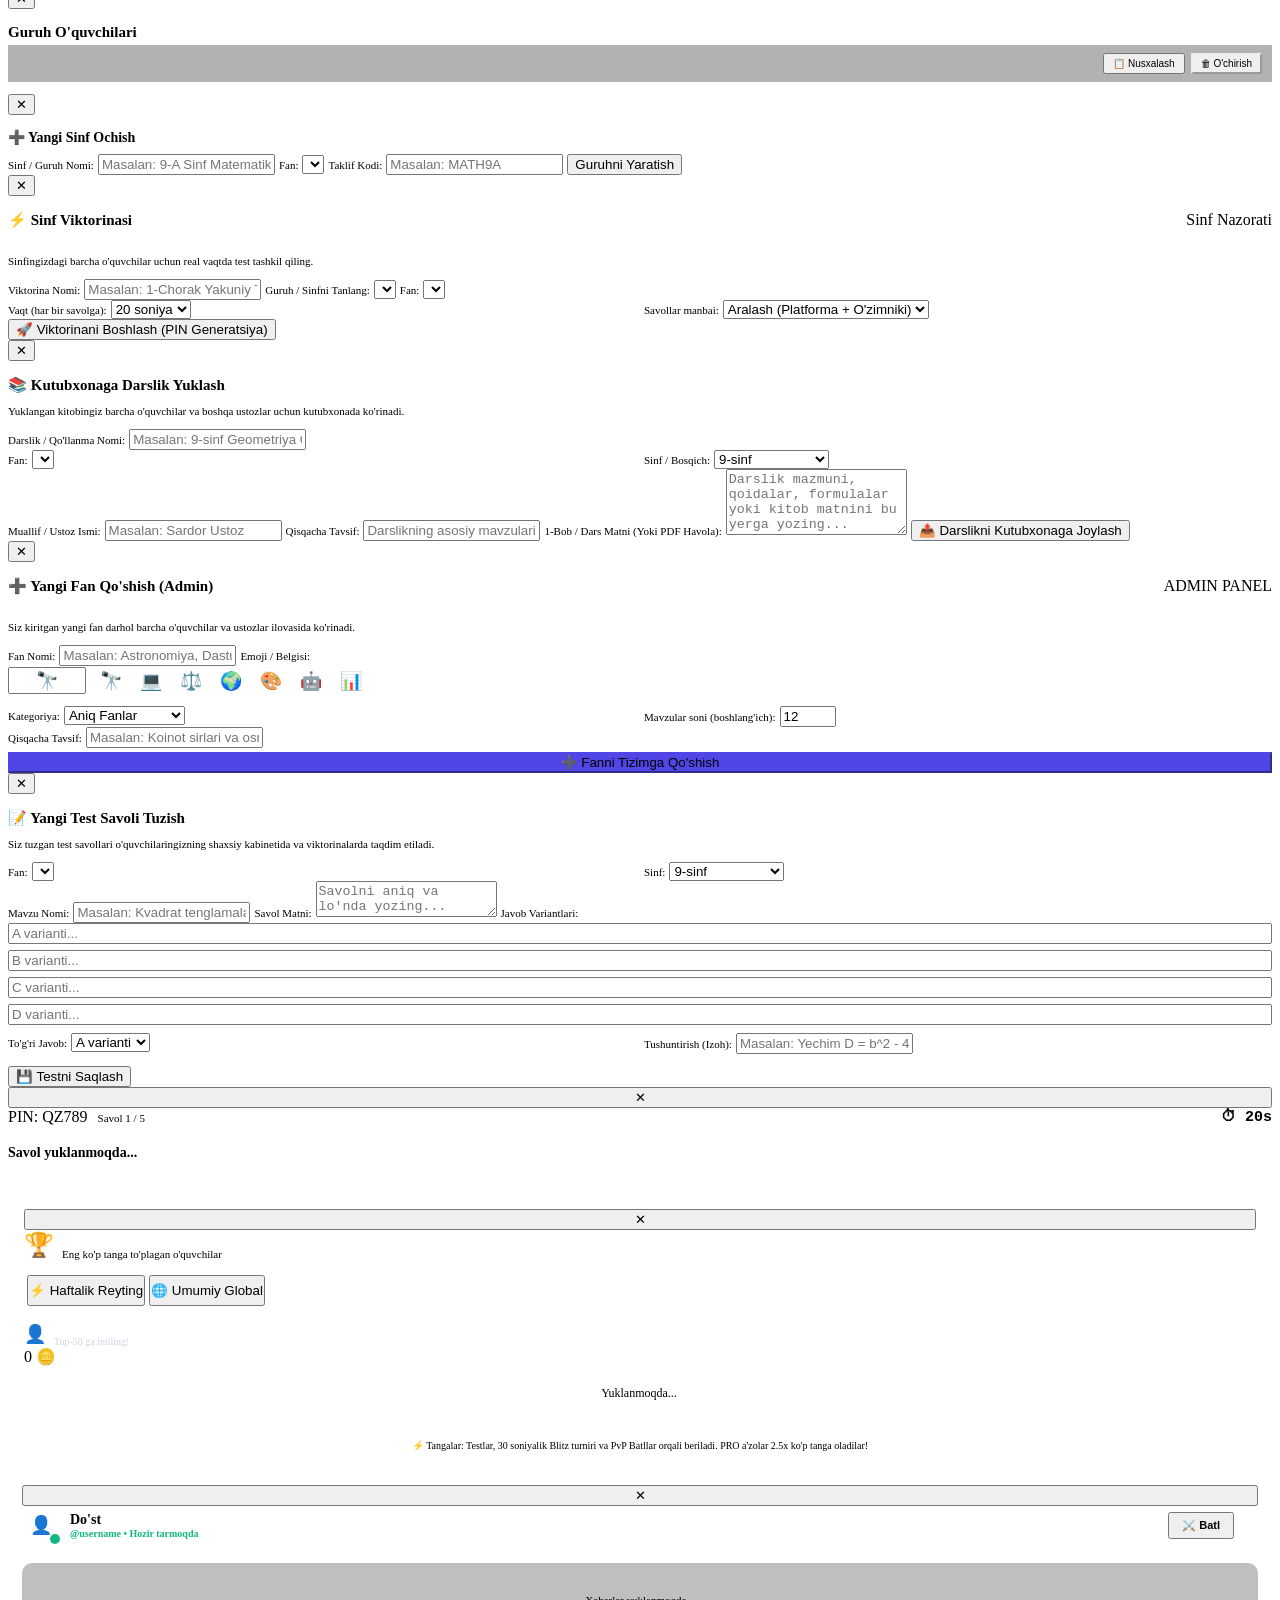
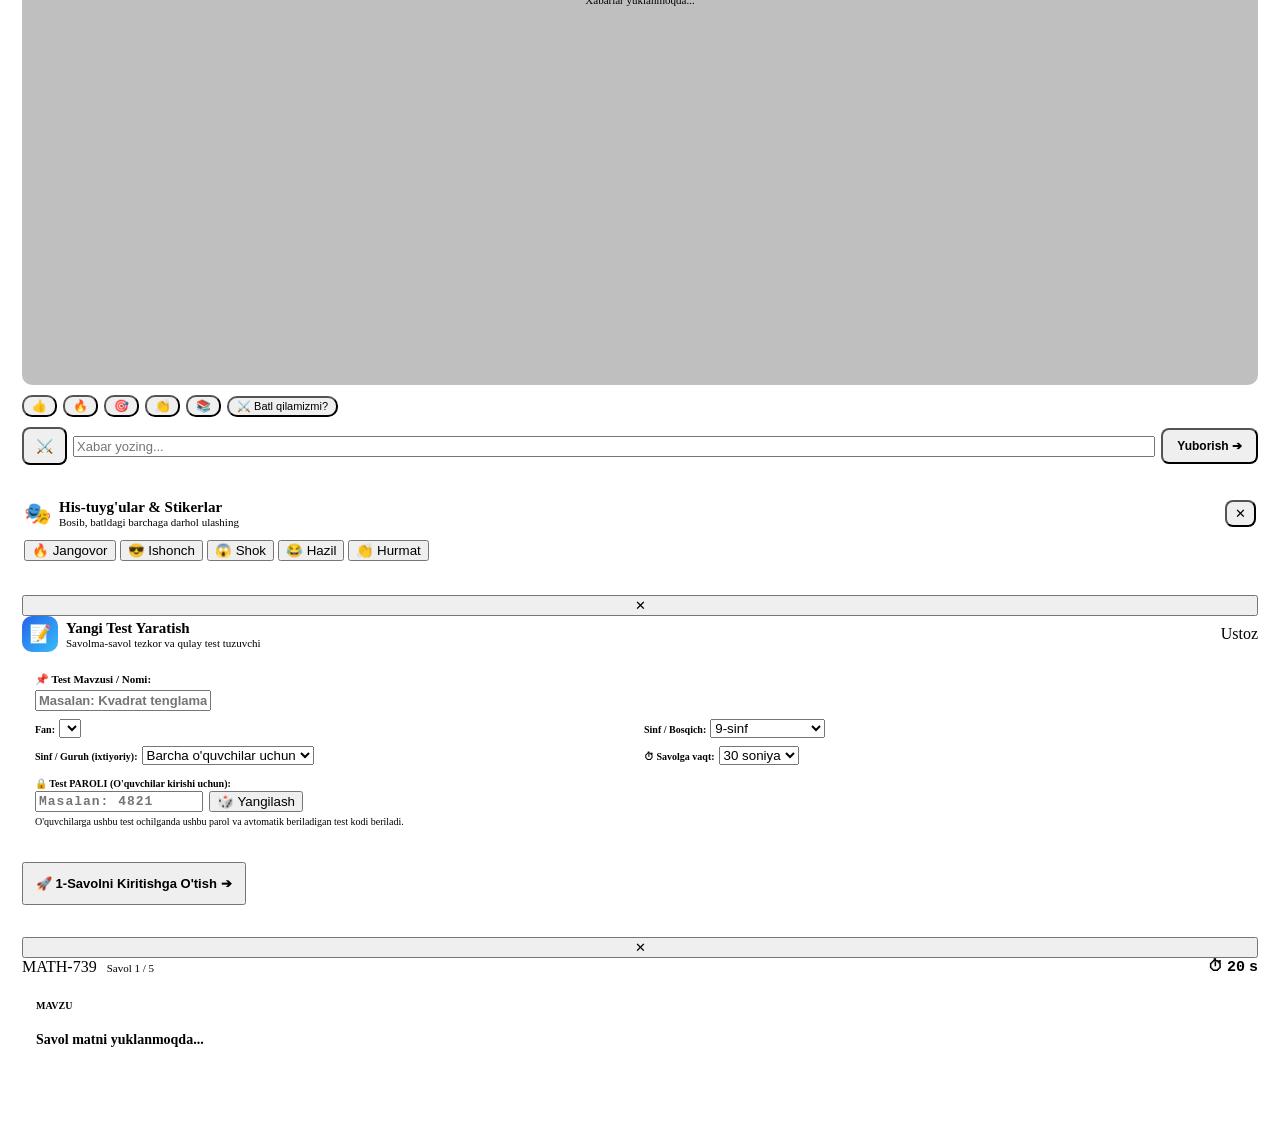
==== commit 6de09cbd: "Update Blitz round duration to 30s and allow canceling/exiting ongoing battles" ====
--- a/frontend/index.html
+++ b/frontend/index.html
@@ -210,7 +210,7 @@
             <div style="display:flex; justify-content:space-between; align-items:flex-start;">
               <div class="hero-glow-tag">
                 <span class="live-dot-pulse"></span>
-                <span>⚡ JONLI GLOBAL BLITZ • HAR DAQIQA</span>
+                <span>⚡ JONLI GLOBAL BLITZ • HAR 30 SONIYA</span>
               </div>
               <span class="pro-tag-mini" style="font-size:10px; padding:3px 8px;">PRO: 2.5X TANGA 👑</span>
             </div>
@@ -218,7 +218,7 @@
               Respublika O'quvchilari Bilan Sinxron Bellashuv 🚀
             </h3>
             <p class="hero-banner-desc">
-              Har 60 soniyada butun O'zbekiston bo'ylab yagona savol. To'g'ri javobga tangalar to'plang!
+              Har 30 soniyada butun O'zbekiston bo'ylab yagona savol. To'g'ri javobga tangalar to'plang!
             </p>
             <div style="display:flex; align-items:center; justify-content:space-between; margin-top:10px;">
               <div class="hero-reward-pill">
@@ -359,10 +359,10 @@
             </div>
             
             <h2 style="font-size:18px; font-weight:900; color:#fff; line-height:1.2; margin-bottom:4px;">
-              ⚡ 1 Daqiqalik Global Blitz
+              ⚡ 30 Soniyalik Global Blitz
             </h2>
             <p style="font-size:11px; color:var(--text-muted); margin-bottom:12px; line-height:1.4;">
-              Fanni tanlang. Har 60 soniyada respublika bo'ylab yangi savol chiqadi. To'g'ri javobga <b style="color:#f59e0b;">+10 🪙</b> (PRO uchun <b style="color:#f59e0b;">+25 🪙</b>)!
+              Fanni tanlang. Har 30 soniyada respublika bo'ylab yangi savol chiqadi. To'g'ri javobga <b style="color:#f59e0b;">+10 🪙</b> (PRO uchun <b style="color:#f59e0b;">+25 🪙</b>)!
             </p>
 
             <!-- Subject Chips -->
@@ -393,9 +393,9 @@
                 </div>
               </div>
 
-              <!-- Sync 60s Countdown Timer -->
+              <!-- Sync 30s Countdown Timer -->
               <div class="blitz-timer-container">
-                <div class="blitz-timer-val" id="blitzTimerVal">00:60</div>
+                <div class="blitz-timer-val" id="blitzTimerVal">00:30</div>
                 <div class="blitz-timer-sub">Keyingi savolga</div>
               </div>
             </div>
@@ -550,9 +550,14 @@
                 <button type="button" class="btn btn-sm btn-subtle" onclick="openBattleStickerDrawer()" style="background:rgba(255,255,255,0.08); font-size:11px; padding:5px 10px; border-radius:20px;">🎭 Barchasi...</button>
               </div>
 
-              <button class="btn btn-red" id="startBattleBtn" onclick="startBattleGame()" disabled>
-                ⚔️ Batlni Boshlash
-              </button>
+              <div style="display:flex; gap:8px; margin-top:10px;">
+                <button class="btn btn-red" id="startBattleBtn" onclick="startBattleGame()" disabled style="flex:1;">
+                  ⚔️ Batlni Boshlash
+                </button>
+                <button class="btn btn-outline" onclick="cancelBattleGame()" style="border-color:#ef4444; color:#ef4444; font-weight:700;">
+                  ❌ Chiqish
+                </button>
+              </div>
             </div>
           </div>
 
@@ -565,9 +570,14 @@
                   <span id="battleQCounter" style="font-size:14px; font-weight:800; color:var(--text-primary);">1 / 5</span>
                 </div>
                 <div style="width:40px; height:40px; border-radius:50%; border:2px solid var(--accent-red); display:flex; align-items:center; justify-content:center; font-size:15px; font-weight:800; color:var(--accent-red);" id="battleTimerBox">15</div>
-                <div>
-                  <span style="font-size:10px; color:var(--text-muted);">Ochko:</span>
-                  <span id="battleMyScore" style="font-size:14px; font-weight:800; color:var(--accent-green);">0</span>
+                <div style="display:flex; align-items:center; gap:8px;">
+                  <div>
+                    <span style="font-size:10px; color:var(--text-muted);">Ochko:</span>
+                    <span id="battleMyScore" style="font-size:14px; font-weight:800; color:var(--accent-green);">0</span>
+                  </div>
+                  <button class="btn btn-outline btn-sm" onclick="cancelBattleGame()" style="padding:4px 8px; font-size:11px; border-color:rgba(239,68,68,0.5); color:#ef4444; border-radius:8px; font-weight:700;" title="Batlni bekor qilish">
+                    ❌ Chiqish
+                  </button>
                 </div>
               </div>
 
@@ -592,6 +602,12 @@
               </div>
 
               <div style="display:flex; justify-content:space-around; background:rgba(0,0,0,0.4); padding:6px; border-radius:6px; margin-top:12px;" id="battleLiveStandings"></div>
+
+              <div style="text-align:center; margin-top:12px;">
+                <button type="button" class="btn btn-outline btn-sm" onclick="cancelBattleGame()" style="font-size:11px; color:#ef4444; border-color:rgba(239,68,68,0.3); padding:5px 16px; border-radius:20px; font-weight:600;">
+                  🏳️ Batlni bekor qilish (Taslim bo'lish)
+                </button>
+              </div>
             </div>
           </div>
 
@@ -1577,7 +1593,7 @@
 
       <!-- Footer Info -->
       <div style="margin-top:10px; padding-top:8px; border-top:1px solid rgba(255,255,255,0.06); text-align:center; font-size:10px; color:var(--text-muted);">
-        ⚡ Tangalar: Testlar, 1 daqiqalik Blitz turniri va PvP Batllar orqali beriladi. PRO a'zolar 2.5x ko'p tanga oladilar!
+        ⚡ Tangalar: Testlar, 30 soniyalik Blitz turniri va PvP Batllar orqali beriladi. PRO a'zolar 2.5x ko'p tanga oladilar!
       </div>
     </div>
   </div>
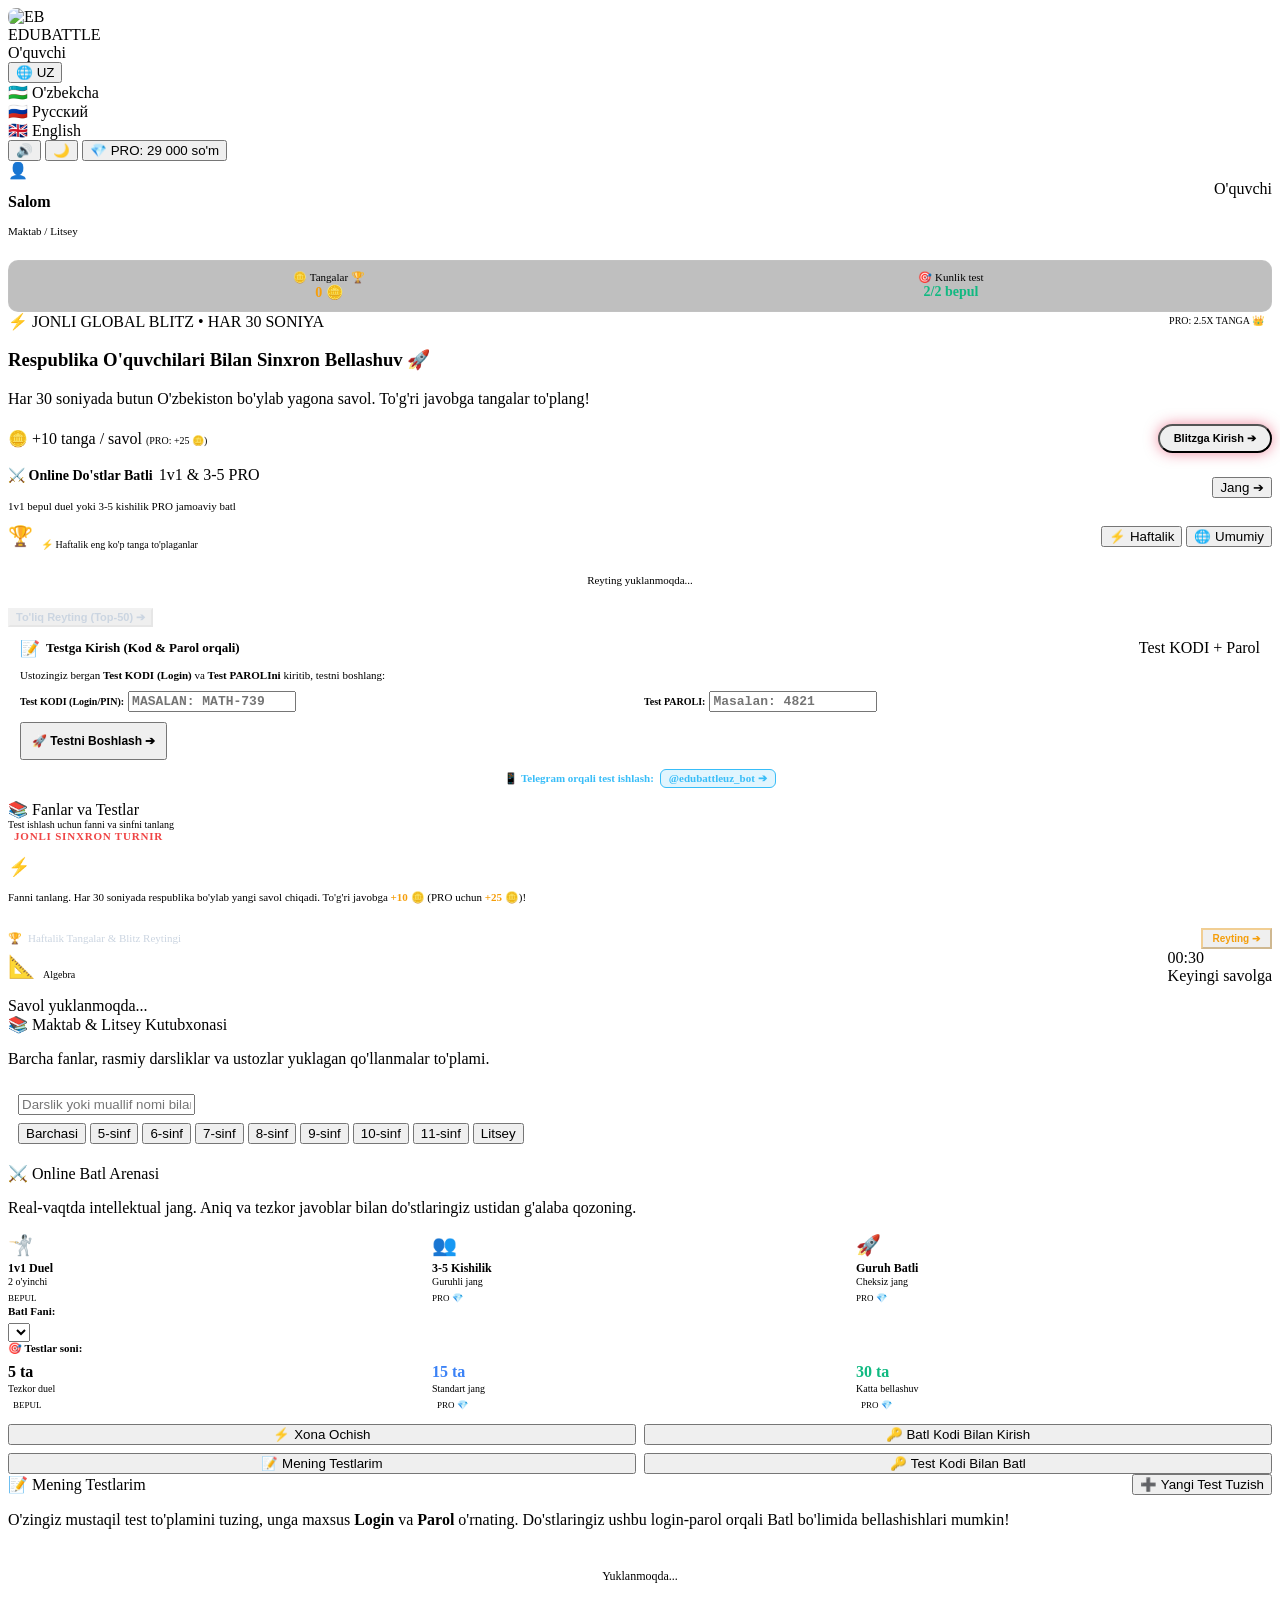
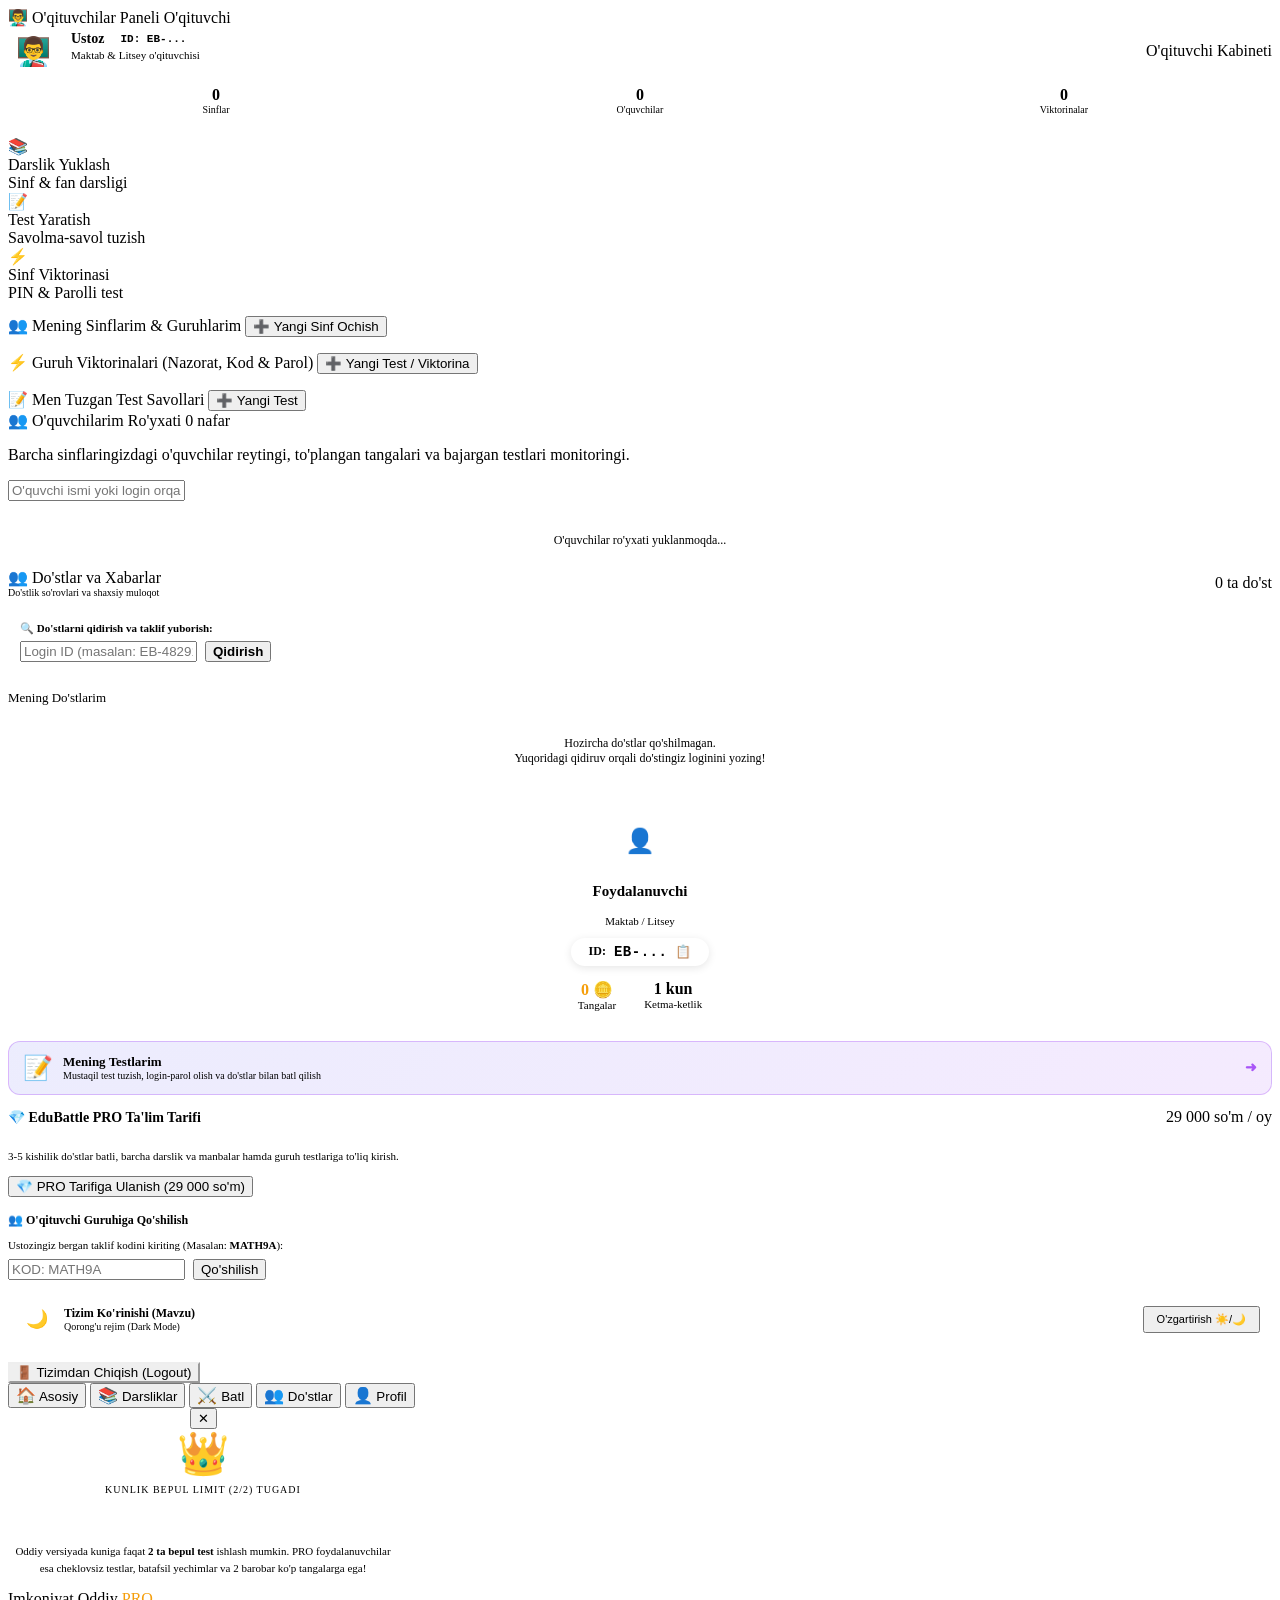
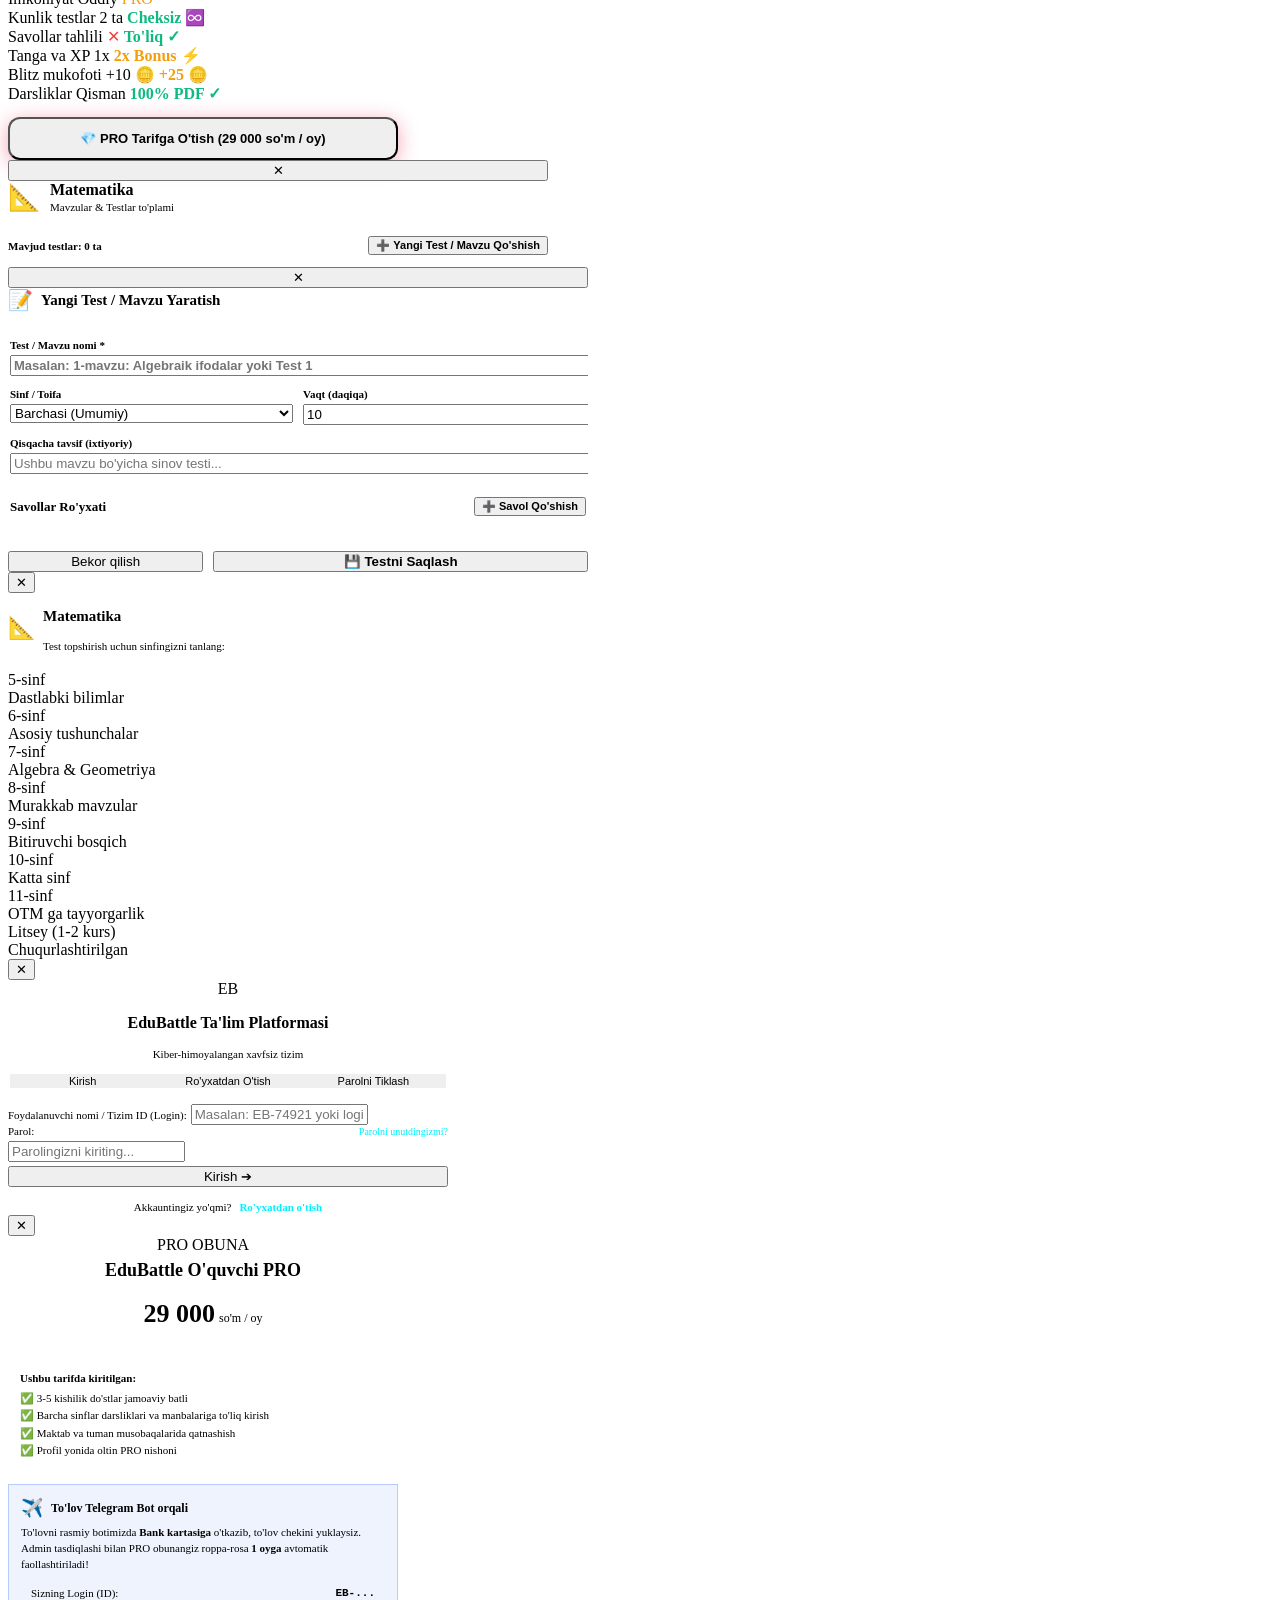
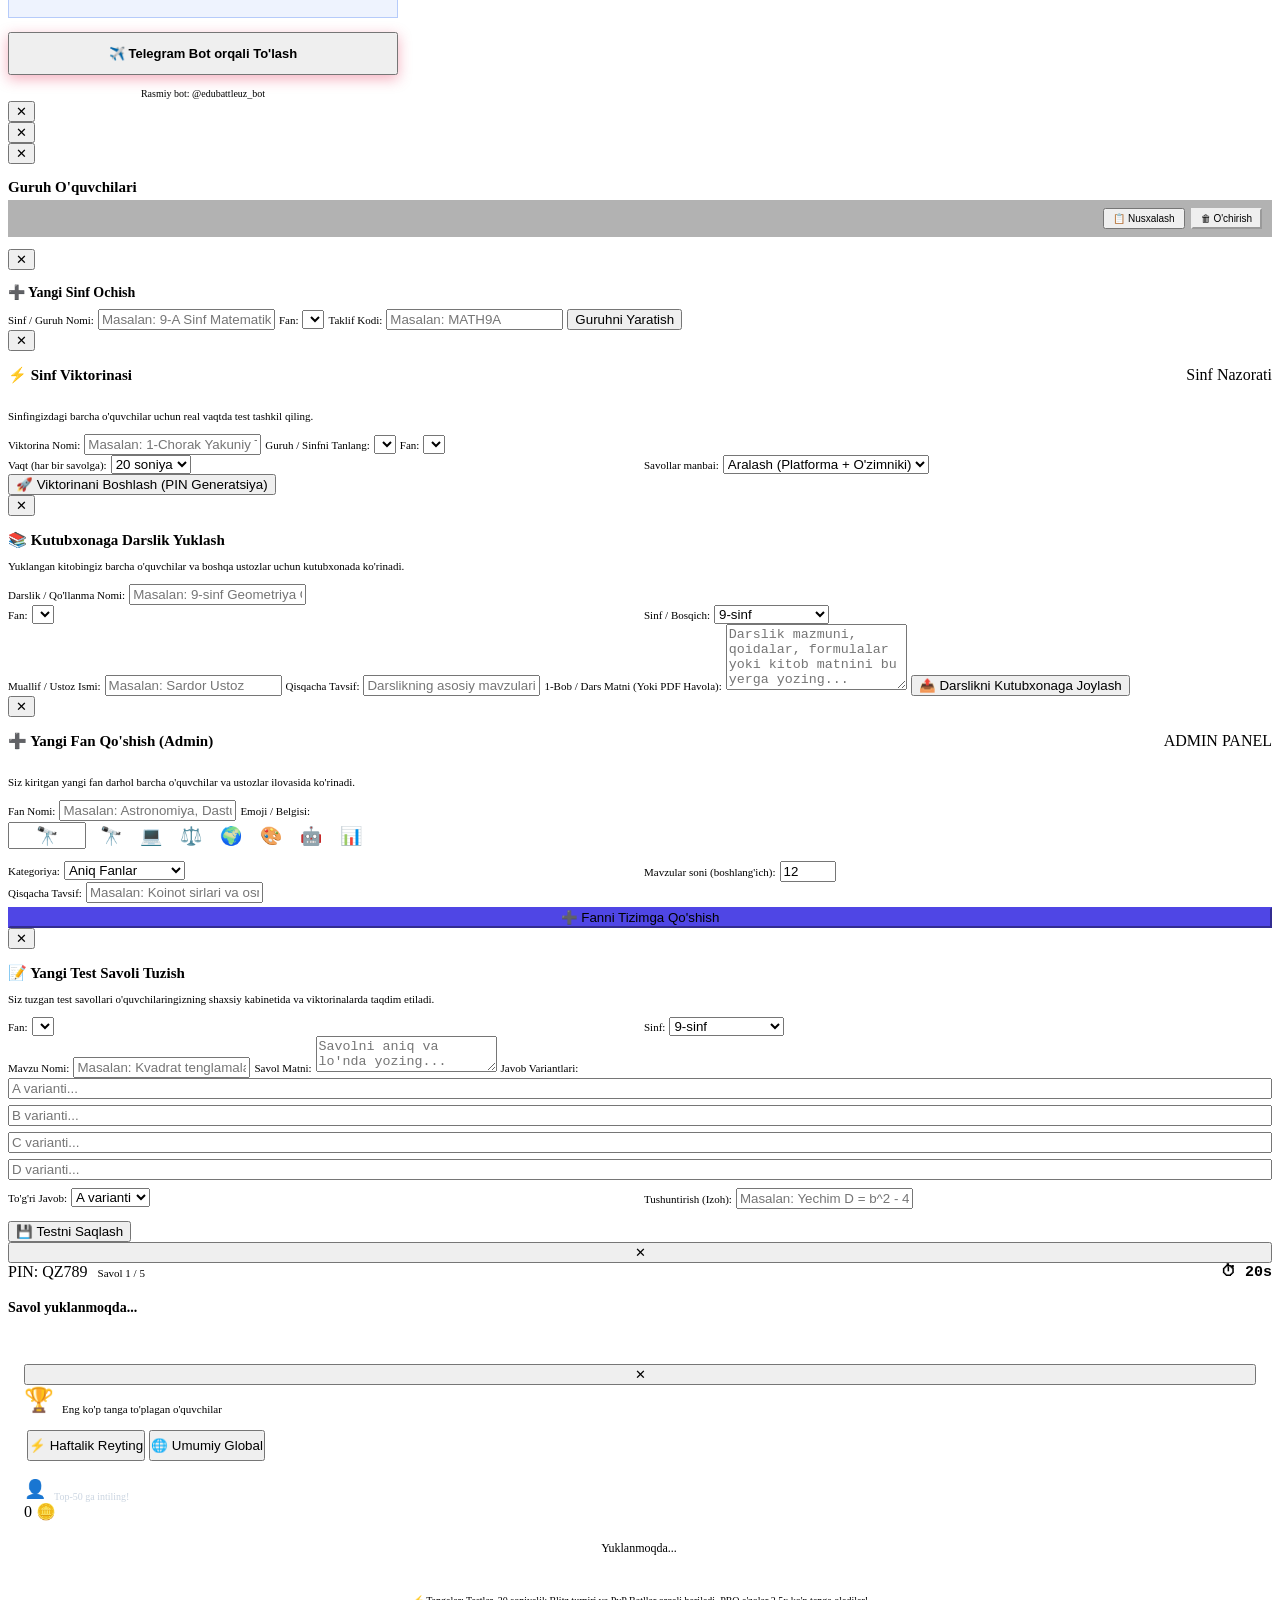
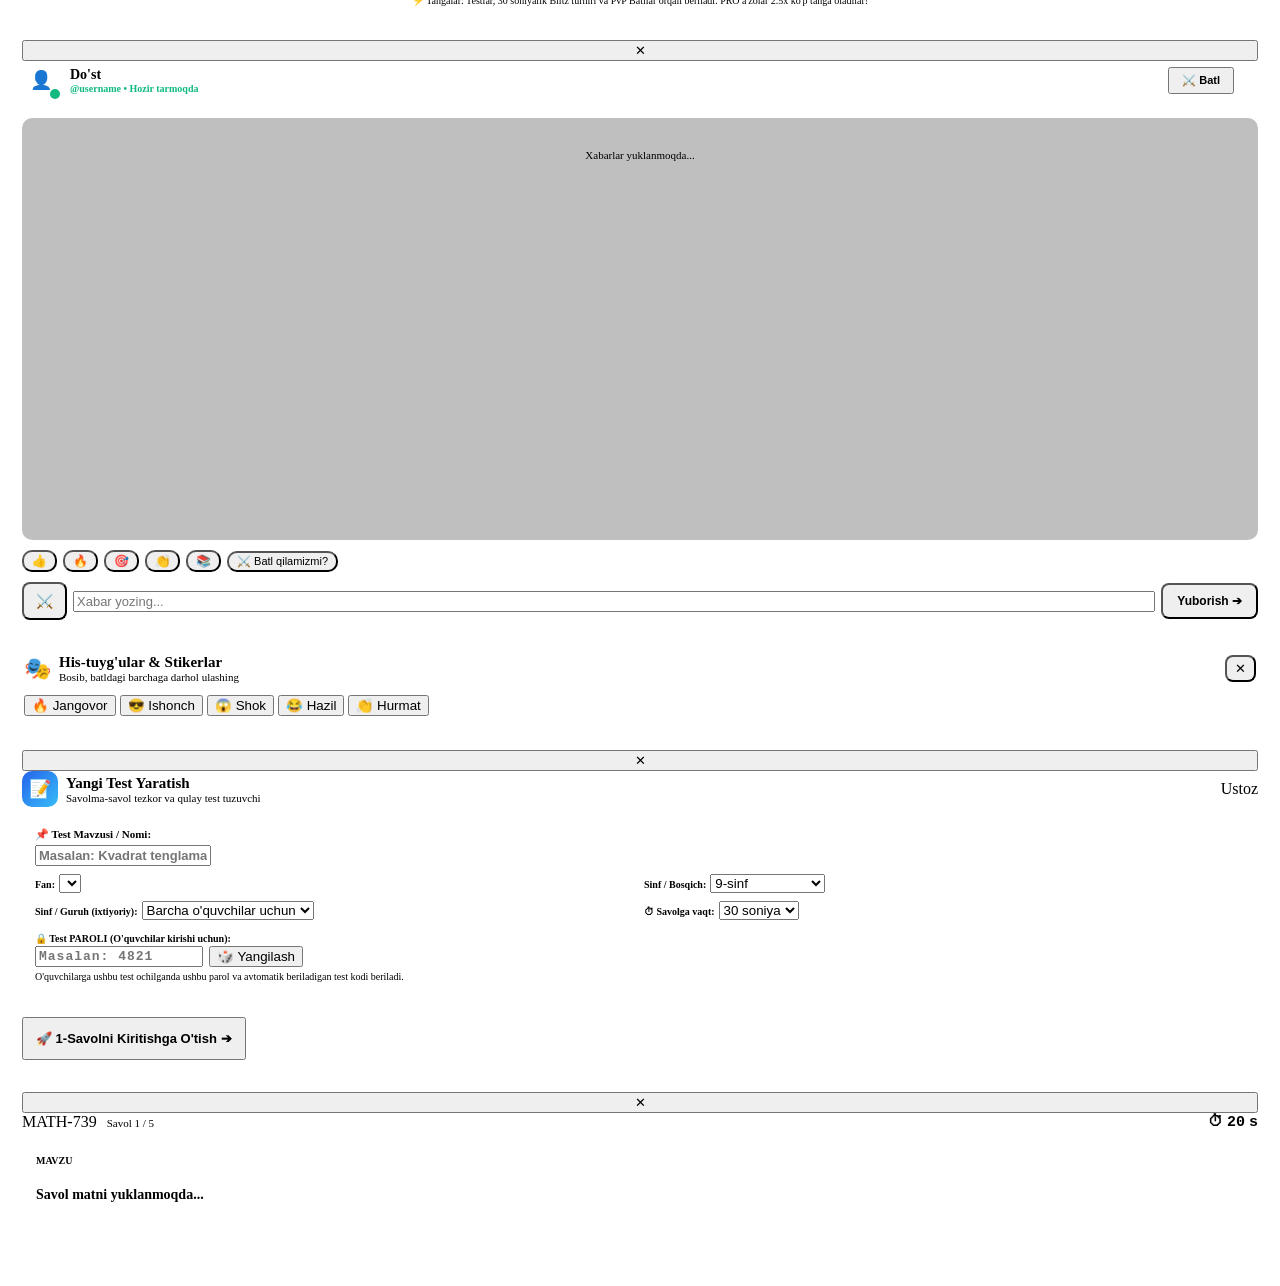
==== commit 0230c655: "Add My Quizzes with login-passcode, group battle mode, PRO vs Free battle joining fix, and coin sync" ====
--- a/frontend/index.html
+++ b/frontend/index.html
@@ -473,19 +473,26 @@
             </p>
 
             <!-- Mode Selector -->
-            <div class="battle-modes-row">
+            <div class="battle-modes-row" style="display:grid; grid-template-columns:repeat(3, 1fr); gap:8px;">
               <div class="battle-mode-choice selected" id="mode1v1Card" onclick="selectBattleMode('1v1')">
                 <div style="font-size:20px; margin-bottom:4px;">🤺</div>
-                <div style="font-size:13px; font-weight:800;">1v1 Duel</div>
-                <div style="font-size:10px; color:var(--text-muted);">2 ta o'yinchi</div>
-                <span class="tag tag-subtle" style="margin-top:6px;">BEPUL</span>
+                <div style="font-size:12px; font-weight:800;">1v1 Duel</div>
+                <div style="font-size:10px; color:var(--text-muted);">2 o'yinchi</div>
+                <span class="tag tag-subtle" style="margin-top:6px; font-size:9px;">BEPUL</span>
               </div>
 
               <div class="battle-mode-choice" id="modeProCard" onclick="selectBattleMode('pro_3_5')">
                 <div style="font-size:20px; margin-bottom:4px;">👥</div>
-                <div style="font-size:13px; font-weight:800;">3-5 Kishilik Batl</div>
+                <div style="font-size:12px; font-weight:800;">3-5 Kishilik</div>
                 <div style="font-size:10px; color:var(--text-muted);">Guruhli jang</div>
-                <span class="tag tag-red" style="margin-top:6px;">PRO (<span class="dynamic-pro-price">29 000 so'm</span>)</span>
+                <span class="tag tag-red" style="margin-top:6px; font-size:9px;">PRO 💎</span>
+              </div>
+
+              <div class="battle-mode-choice" id="modeGroupCard" onclick="selectBattleMode('group')">
+                <div style="font-size:20px; margin-bottom:4px;">🚀</div>
+                <div style="font-size:12px; font-weight:800;">Guruh Batli</div>
+                <div style="font-size:10px; color:var(--text-muted);">Cheksiz jang</div>
+                <span class="tag tag-red" style="margin-top:6px; font-size:9px;">PRO 💎</span>
               </div>
             </div>
 
@@ -526,10 +533,13 @@
               <input type="range" id="proPlayerRange" min="3" max="5" value="4" oninput="updateProPlayerCount(this.value)" style="width:100%; accent-color:var(--accent-red);">
             </div>
 
-            <div style="display:flex; gap:8px; margin-top:12px;">
+            <div style="display:grid; grid-template-columns: repeat(2, 1fr); gap:8px; margin-top:12px;">
               <button class="btn btn-red" onclick="createBattleRoom()">⚡ Xona Ochish</button>
-              <button class="btn btn-outline" onclick="promptJoinRoom()">🔑 Batl Kodi</button>
-              <button class="btn btn-green" onclick="promptQuizAccess()">🤖 Ustoz Testi</button>
+              <button class="btn btn-outline" onclick="promptJoinRoom()">🔑 Batl Kodi Bilan Kirish</button>
+            </div>
+            <div style="display:grid; grid-template-columns: repeat(2, 1fr); gap:8px; margin-top:8px;">
+              <button class="btn btn-purple" onclick="navigateTo('my-quizzes')">📝 Mening Testlarim</button>
+              <button class="btn btn-gold" onclick="promptCustomQuizBattle()">🔑 Test Kodi Bilan Batl</button>
             </div>
           </div>
 
@@ -629,6 +639,22 @@
 
         </section>
 
+        <!-- ================= VIEW: MENING TESTLARIM (FOYDALANUVCHILAR MAXSUS TESTLARI) ================= -->
+        <section id="view-my-quizzes" class="view-section">
+          <div class="section-label" style="display:flex; justify-content:space-between; align-items:center;">
+            <span>📝 Mening Testlarim</span>
+            <button class="btn btn-red btn-sm" onclick="openCreateMyQuizModal()">➕ Yangi Test Tuzish</button>
+          </div>
+          <p class="section-subtext">
+            O'zingiz mustaqil test to'plamini tuzing, unga maxsus <b>Login</b> va <b>Parol</b> o'rnating. Do'stlaringiz ushbu login-parol orqali Batl bo'limida bellashishlari mumkin!
+          </p>
+
+          <!-- List of created quizzes -->
+          <div id="myQuizzesListContainer" style="display:flex; flex-direction:column; gap:10px; margin-top:12px;">
+            <div style="text-align:center; padding:24px; color:var(--text-muted); font-size:12px;">Yuklanmoqda...</div>
+          </div>
+        </section>
+
         <!-- ================= VIEW 4: O'QITUVCHI KABINETI (Faqat O'qituvchilar Uchun) ================= -->
         <section id="view-teacher" class="view-section">
           <div class="section-label">
@@ -793,6 +819,18 @@
                 <div style="font-size:11px; color:var(--text-muted);">Ketma-ketlik</div>
               </div>
             </div>
+          </div>
+
+          <!-- Mening testlarim bo'limiga o'tish tugmasi -->
+          <div onclick="navigateTo('my-quizzes')" style="cursor:pointer; display:flex; align-items:center; justify-content:space-between; margin-top:12px; padding:12px 14px; background:linear-gradient(135deg, rgba(99,102,241,0.12), rgba(168,85,247,0.12)); border:1px solid rgba(168,85,247,0.35); border-radius:12px;">
+            <div style="display:flex; align-items:center; gap:10px;">
+              <div style="font-size:24px;">📝</div>
+              <div>
+                <div style="font-size:13px; font-weight:800; color:var(--text-primary);">Mening Testlarim</div>
+                <div style="font-size:10px; color:var(--text-muted);">Mustaqil test tuzish, login-parol olish va do'stlar bilan batl qilish</div>
+              </div>
+            </div>
+            <div style="font-size:14px; color:#a855f7; font-weight:800;">➜</div>
           </div>
 
           <!-- PRO Membership Banner (Faqat O'quvchilar Uchun: 29 000 so'm) -->
@@ -1995,10 +2033,88 @@
     </div>
   </div>
 
+  <!-- ================= MODAL: YANGI TEST TUZISH (CREATE MY QUIZ) ================= -->
+  <div class="modal-overlay" id="createMyQuizModal" style="display:none;">
+    <div class="modal-content" style="max-width:480px; max-height:90vh; overflow-y:auto; padding:20px;">
+      <div style="display:flex; justify-content:space-between; align-items:center; margin-bottom:14px;">
+        <h3 style="font-size:16px; font-weight:800; color:var(--text-primary); margin:0;">📝 Yangi Test To'plami Tuzish</h3>
+        <button class="modal-close-btn" onclick="closeCreateMyQuizModal()">✕</button>
+      </div>
+
+      <div class="minimal-card" style="margin-bottom:12px; padding:12px;">
+        <label style="font-size:11px; font-weight:700; color:var(--text-secondary); display:block; margin-bottom:4px;">Fan:</label>
+        <select id="myQuizSubjectSelect" class="input-field" style="margin-bottom:8px;"></select>
+
+        <label style="font-size:11px; font-weight:700; color:var(--text-secondary); display:block; margin-bottom:4px;">Test / Mavzu nomi:</label>
+        <input type="text" id="myQuizTitleInput" class="input-field" placeholder="Masalan: 9-sinf Fizika optika qonunlari" style="margin-bottom:8px;">
+
+        <div style="display:grid; grid-template-columns: 1fr 1fr; gap:8px;">
+          <div>
+            <label style="font-size:11px; font-weight:700; color:var(--text-secondary); display:block; margin-bottom:4px;">🔑 Test Logini:</label>
+            <input type="text" id="myQuizLoginInput" class="input-field" placeholder="TEST-4821" style="font-family:monospace; text-transform:uppercase; margin-bottom:0; font-weight:800; color:#a855f7;">
+          </div>
+          <div>
+            <label style="font-size:11px; font-weight:700; color:var(--text-secondary); display:block; margin-bottom:4px;">🔒 Test Paroli:</label>
+            <input type="text" id="myQuizPasscodeInput" class="input-field" placeholder="1234" style="font-family:monospace; margin-bottom:0; font-weight:800; color:#10b981;">
+          </div>
+        </div>
+        <p style="font-size:10px; color:var(--text-muted); margin-top:6px; margin-bottom:0;">
+          Ushbu login va parolni do'stlaringizga bersangiz, ular Batl bo'limida kiritib siz tuzgan testlar asosida bellashadilar.
+        </p>
+      </div>
+
+      <div style="display:flex; justify-content:space-between; align-items:center; margin-bottom:8px;">
+        <span style="font-size:12px; font-weight:800; color:var(--text-primary);">Test Savollari</span>
+        <button type="button" class="btn btn-outline btn-sm" onclick="addMyQuizQuestionField()" style="font-size:11px; padding:3px 8px;">
+          ➕ Savol Qo'shish
+        </button>
+      </div>
+
+      <div id="myQuizQuestionsBuilder" style="display:flex; flex-direction:column; gap:10px; margin-bottom:14px;"></div>
+
+      <div style="display:flex; gap:8px;">
+        <button class="btn btn-red btn-block" onclick="saveMyQuiz()">💾 Test To'plamini Saqlash</button>
+        <button class="btn btn-outline" onclick="closeCreateMyQuizModal()">Bekor qilish</button>
+      </div>
+    </div>
+  </div>
+
+  <!-- ================= MODAL: MAXSUS TEST BILAN BATL (LOGIN & PASSCODE) ================= -->
+  <div class="modal-overlay" id="customQuizBattleModal" style="display:none;">
+    <div class="modal-content" style="max-width:380px; padding:20px; text-align:center;">
+      <div style="font-size:32px; margin-bottom:6px;">🔑</div>
+      <h3 style="font-size:16px; font-weight:800; color:var(--text-primary); margin-bottom:6px;">Maxsus Test Kodi Bilan Batl</h3>
+      <p style="font-size:11px; color:var(--text-muted); margin-bottom:14px;">
+        Do'stingiz yoki ustozingiz tuzgan test to'plamining <b>Login</b> va <b>Parol</b>ini kiriting:
+      </p>
+
+      <div style="margin-bottom:12px; text-align:left;">
+        <label style="font-size:11px; font-weight:700; color:var(--text-secondary); display:block; margin-bottom:4px;">Test Logini (Masalan: TEST-4821):</label>
+        <input type="text" id="cqbLoginInput" class="input-field" placeholder="TEST-XXXX" style="text-transform:uppercase; font-family:monospace; font-weight:800; letter-spacing:1px; margin-bottom:8px;">
+
+        <label style="font-size:11px; font-weight:700; color:var(--text-secondary); display:block; margin-bottom:4px;">Test Paroli:</label>
+        <input type="text" id="cqbPasscodeInput" class="input-field" placeholder="Parol (Masalan: 1234)" style="font-family:monospace; margin-bottom:0;">
+      </div>
+
+      <div style="display:flex; flex-direction:column; gap:8px;">
+        <button class="btn btn-purple btn-block" onclick="startCustomQuizBattleFromModal('battle')">
+          ⚔️ Batl Xonasini Ochish ➜
+        </button>
+        <button class="btn btn-outline btn-block" onclick="startCustomQuizBattleFromModal('practice')">
+          🎯 Solo Mashq Qilish
+        </button>
+        <button class="btn btn-subtle btn-block" onclick="closeCustomQuizBattleModal()" style="font-size:11px;">
+          Yopish
+        </button>
+      </div>
+    </div>
+  </div>
+
   <!-- Scripts with cache buster -->
   <script src="/js/i18n.js?v=20261112_1025"></script>
   <script src="/js/app.js?v=20261112_1025"></script>
   <script src="/js/battle.js?v=20261112_1025"></script>
+  <script src="/js/my_quizzes.js?v=20261114_1050"></script>
   <script src="/js/teacher.js?v=20261112_1025"></script>
   <script src="/js/admin.js?v=20261112_1025"></script>
 
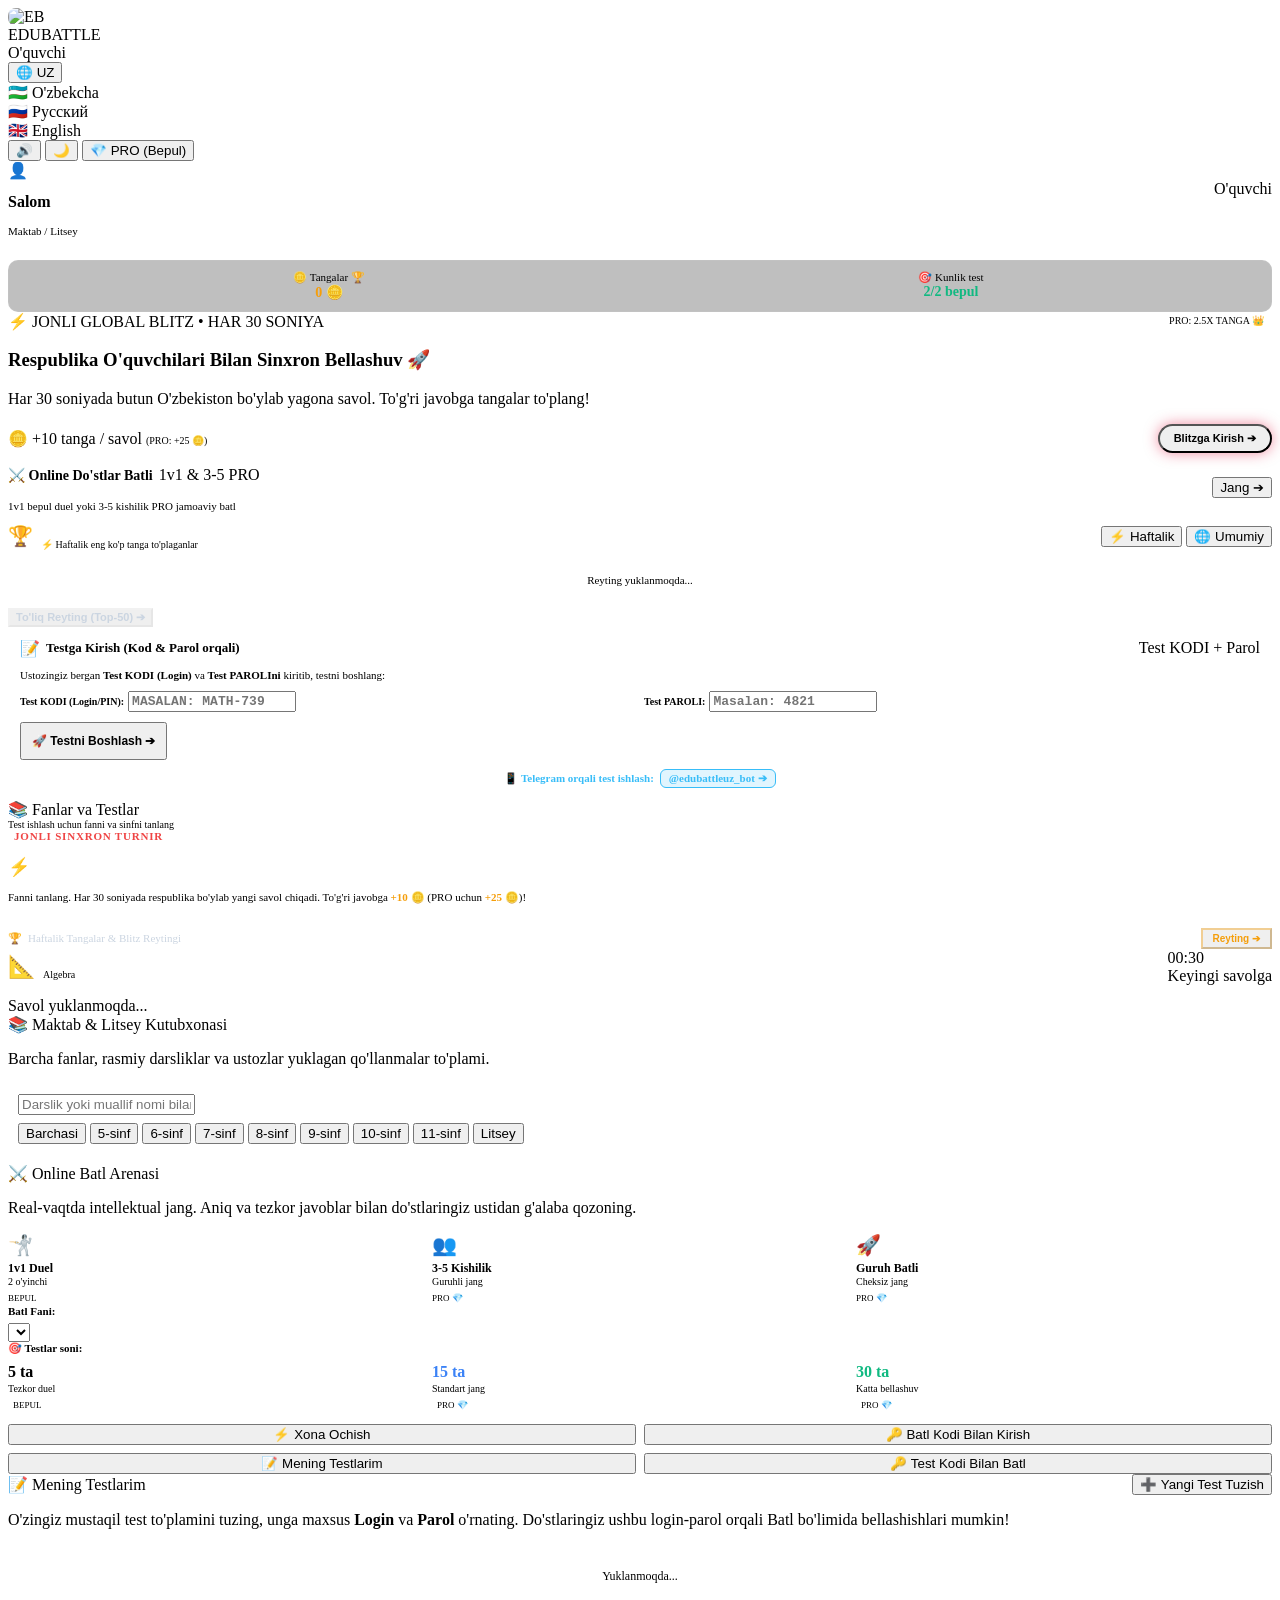
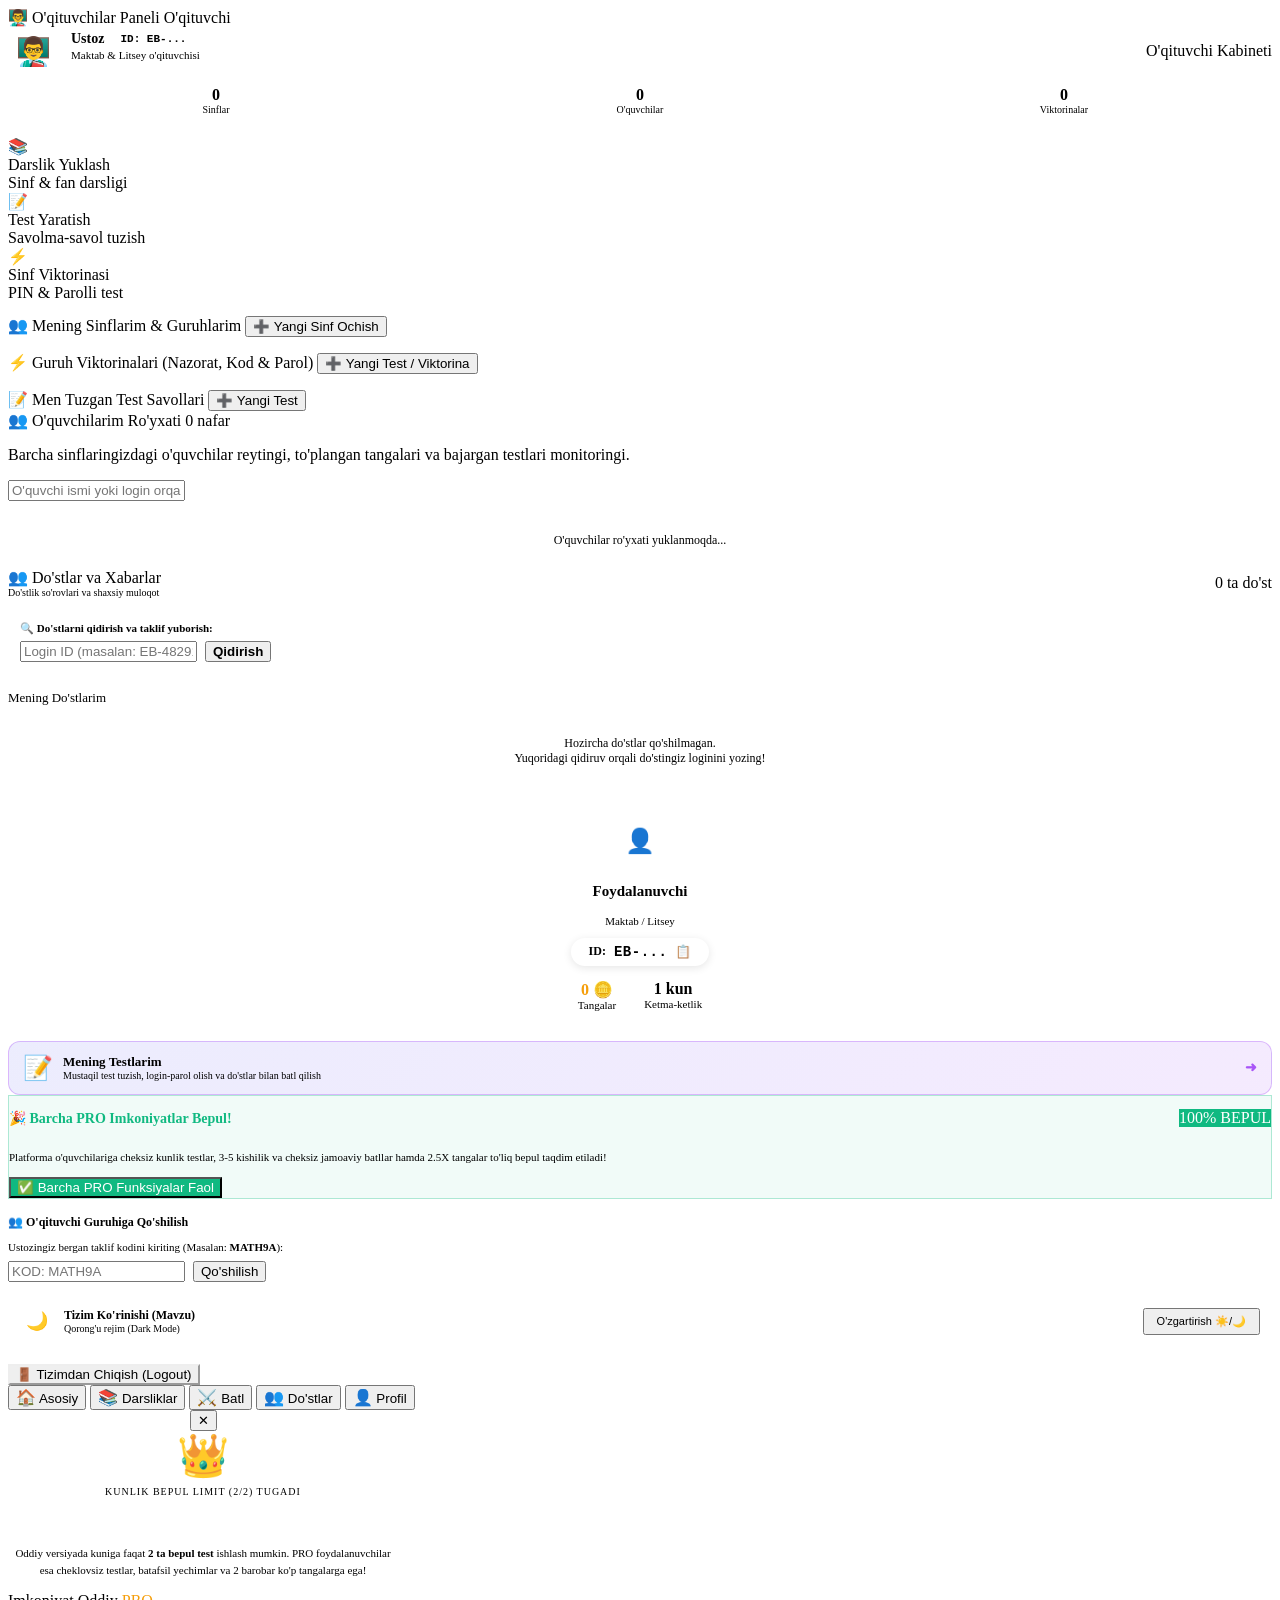
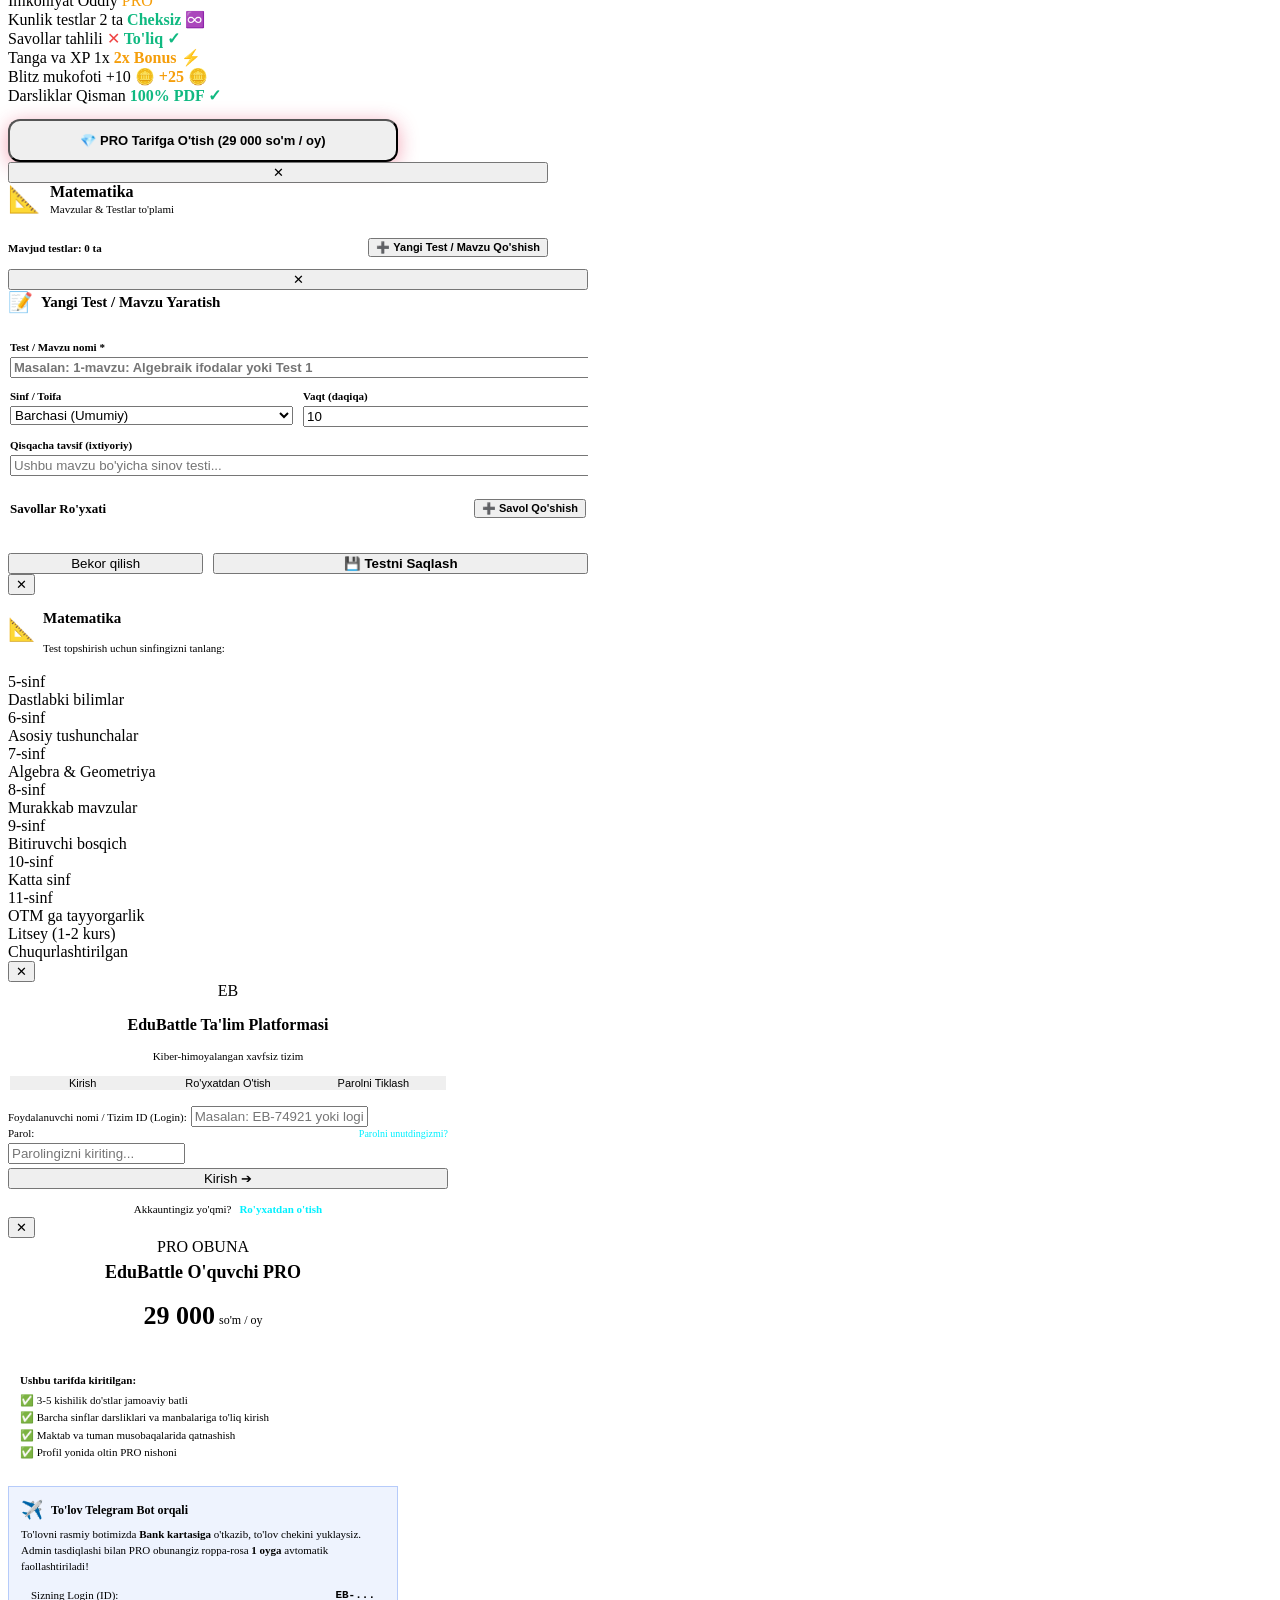
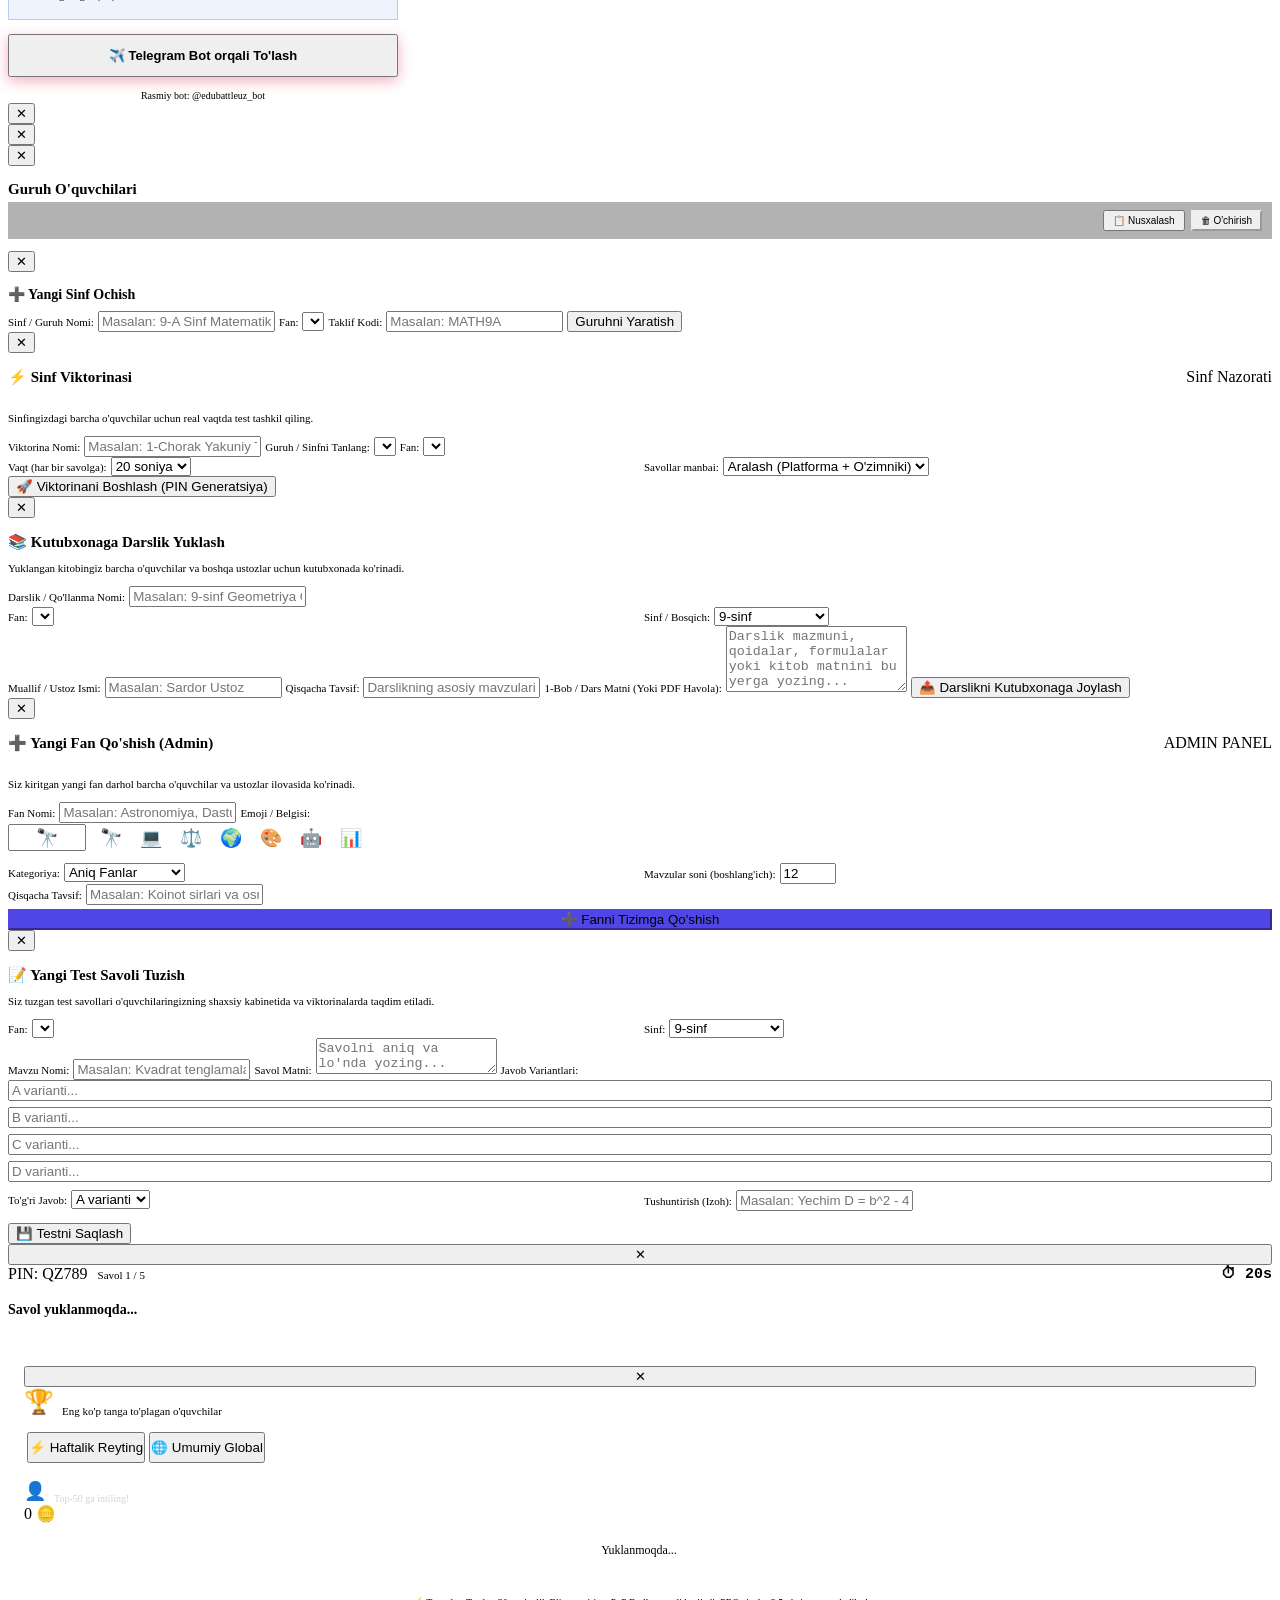
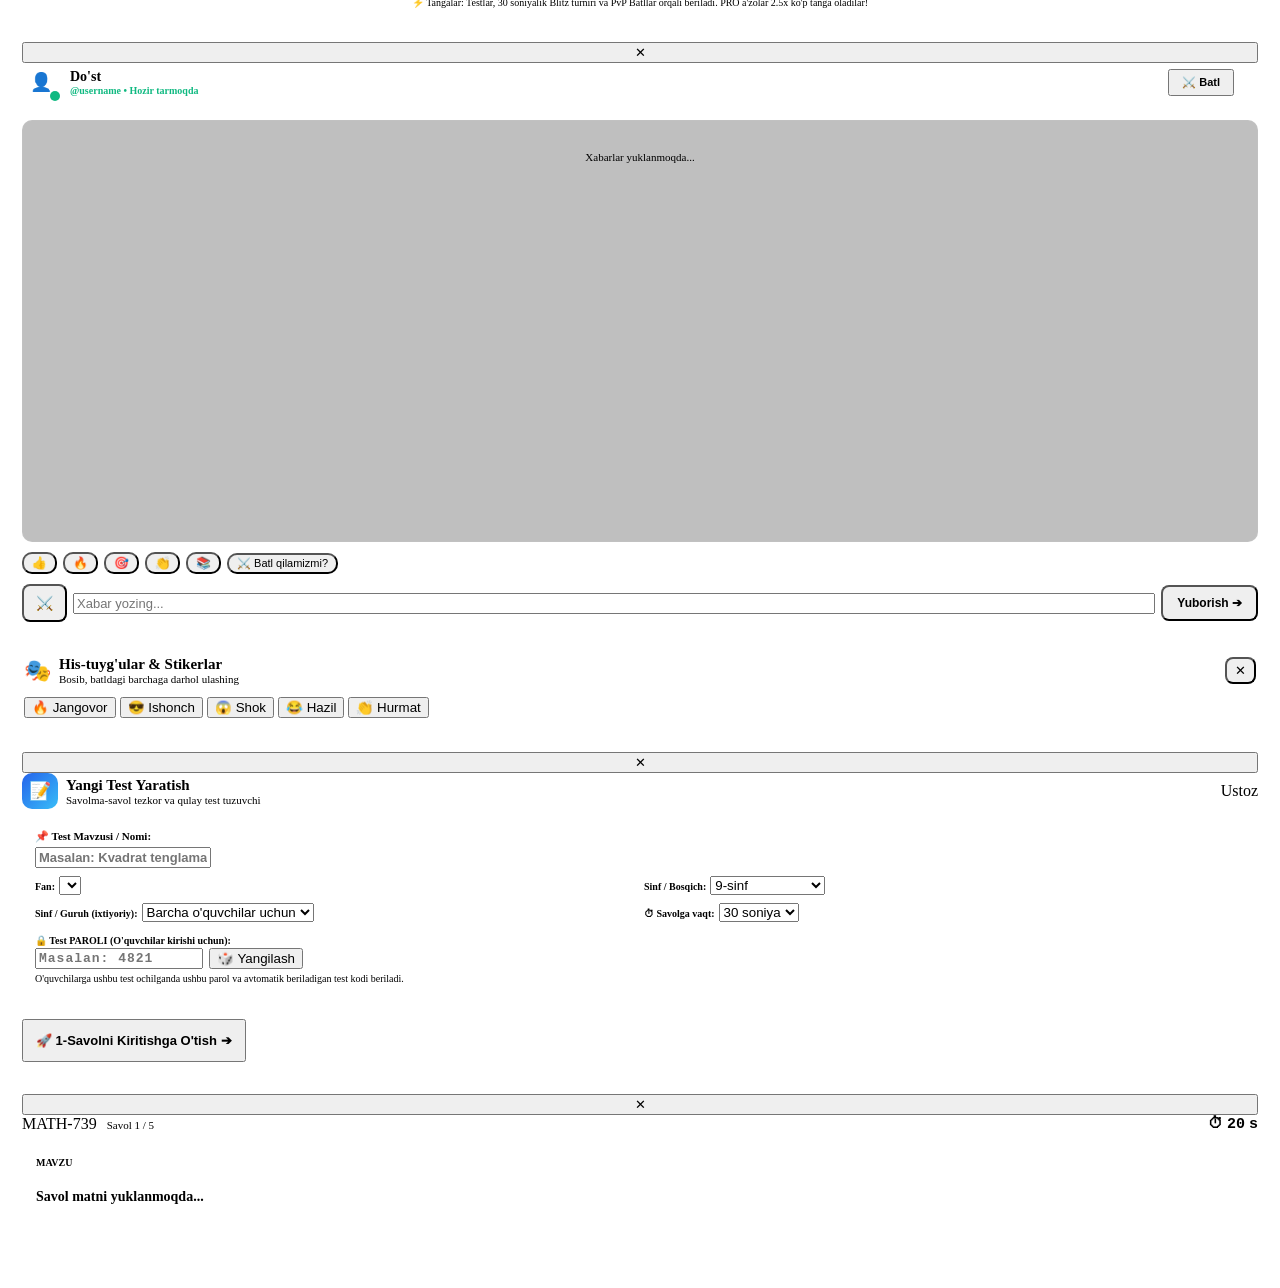
==== commit b30b717e: "Unlock all PRO features for free (unlimited tests, group battles, 2.5X coins) with admin toggle" ====
--- a/frontend/index.html
+++ b/frontend/index.html
@@ -166,7 +166,7 @@
 
           <!-- PRO Tariff Pill -->
           <button class="header-pro-pill" onclick="handleHeaderProClick()" id="headerProPill">
-            <span>💎 PRO: <span class="dynamic-pro-price">29 000 so'm</span></span>
+            <span>💎 PRO (Bepul)</span>
           </button>
 
           <!-- User profile btn -->
@@ -833,19 +833,19 @@
             <div style="font-size:14px; color:#a855f7; font-weight:800;">➜</div>
           </div>
 
-          <!-- PRO Membership Banner (Faqat O'quvchilar Uchun: 29 000 so'm) -->
-          <div class="tariff-box active-tier" id="proPromotionCard">
+          <!-- PRO Membership Banner (Faqat O'quvchilar Uchun) -->
+          <div class="tariff-box active-tier" id="proPromotionCard" style="border:1px solid rgba(16,185,129,0.3); background:rgba(16,185,129,0.06);">
             <div style="display:flex; justify-content:space-between; align-items:center;">
-              <h3 style="color:var(--text-primary); font-size:14px; font-weight:800;">💎 EduBattle PRO Ta'lim Tarifi</h3>
-              <span class="tag tag-red"><span class="dynamic-pro-price">29 000 so'm</span> / oy</span>
+              <h3 style="color:#10b981; font-size:14px; font-weight:800;">🎉 Barcha PRO Imkoniyatlar Bepul!</h3>
+              <span class="tag tag-green" style="background:#10b981; color:#fff;">100% BEPUL</span>
             </div>
 
             <p style="font-size:11px; color:var(--text-secondary); margin:8px 0 12px; line-height:1.5;">
-              3-5 kishilik do'stlar batli, barcha darslik va manbalar hamda guruh testlariga to'liq kirish.
+              Platforma o'quvchilariga cheksiz kunlik testlar, 3-5 kishilik va cheksiz jamoaviy batllar hamda 2.5X tangalar to'liq bepul taqdim etiladi!
             </p>
 
-            <button class="btn btn-red" onclick="openPaymentModal('student_pro')">
-              💎 PRO Tarifiga Ulanish (<span class="dynamic-pro-price">29 000 so'm</span>)
+            <button class="btn btn-green" style="background:#10b981; color:#fff;" onclick="alert('🎉 Sizda barcha PRO imkoniyatlar faol va mutlaqo bepul!')">
+              ✅ Barcha PRO Funksiyalar Faol
             </button>
           </div>
 
